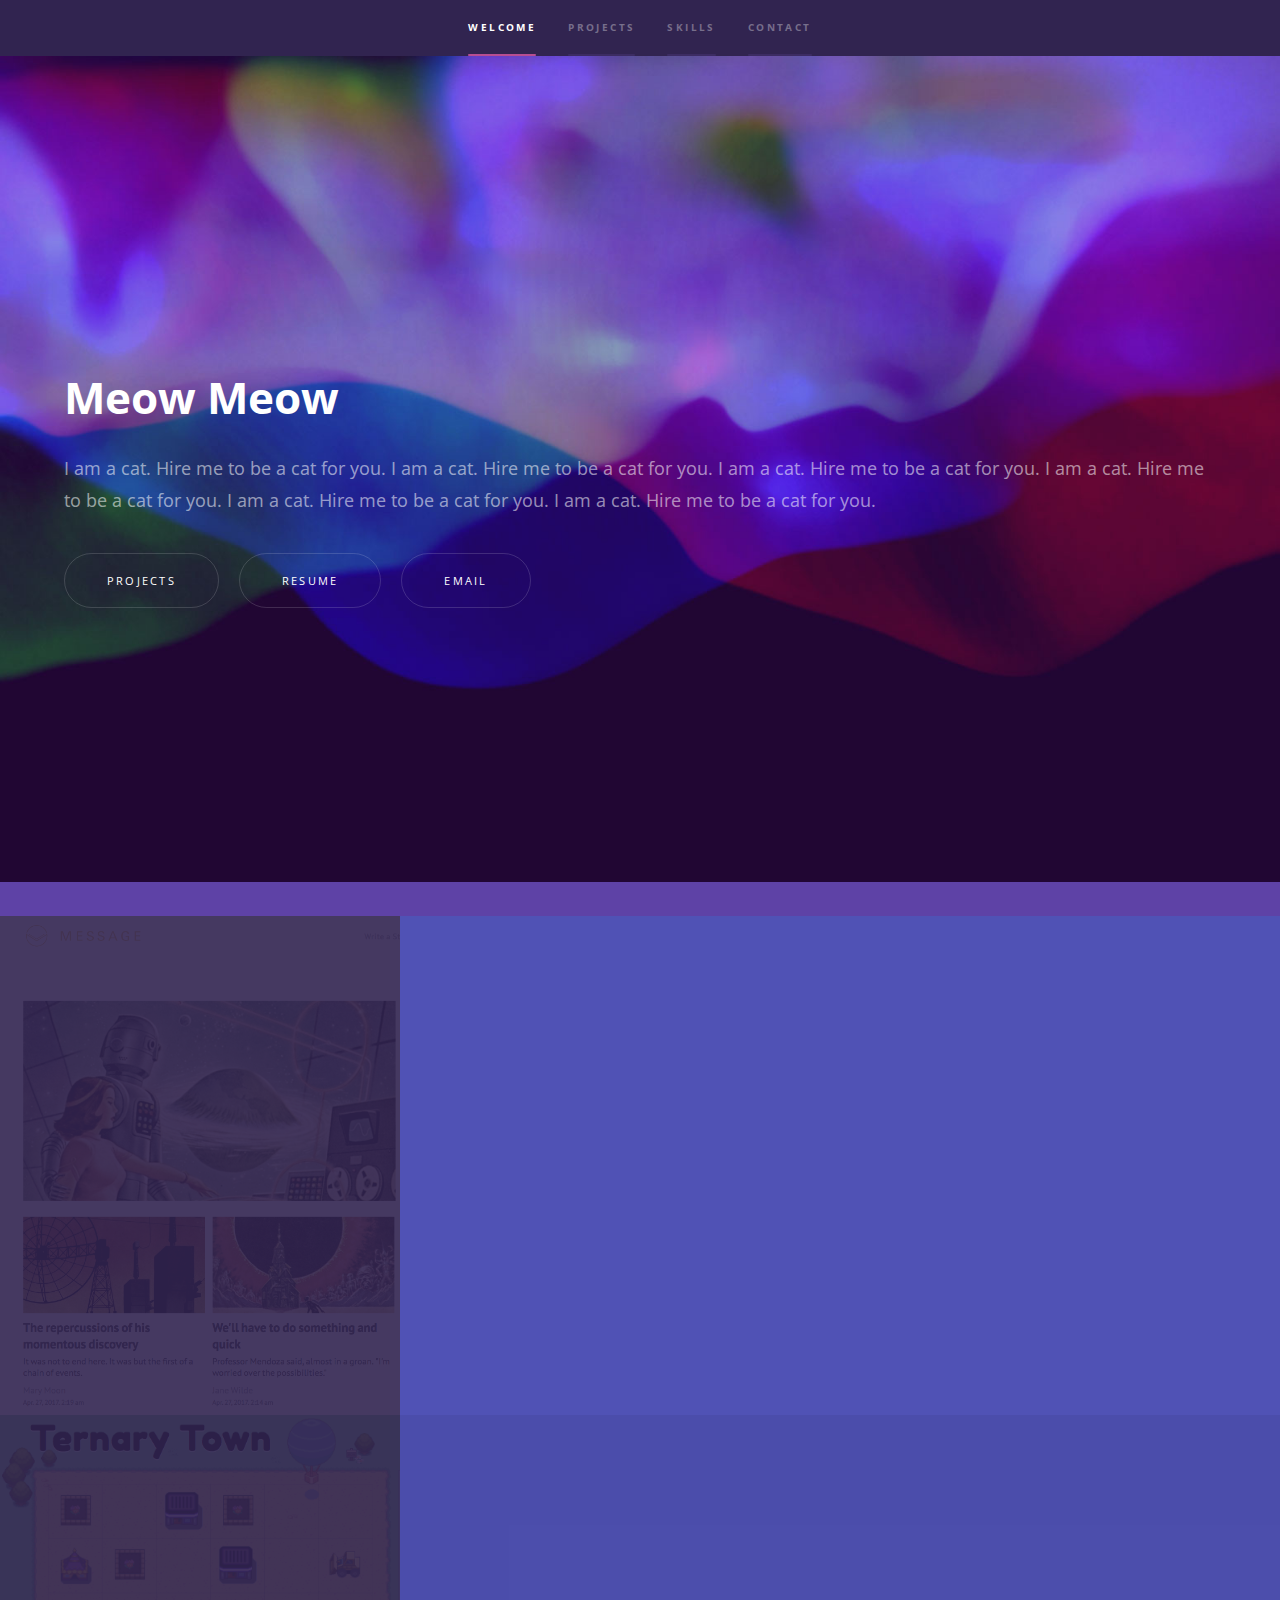
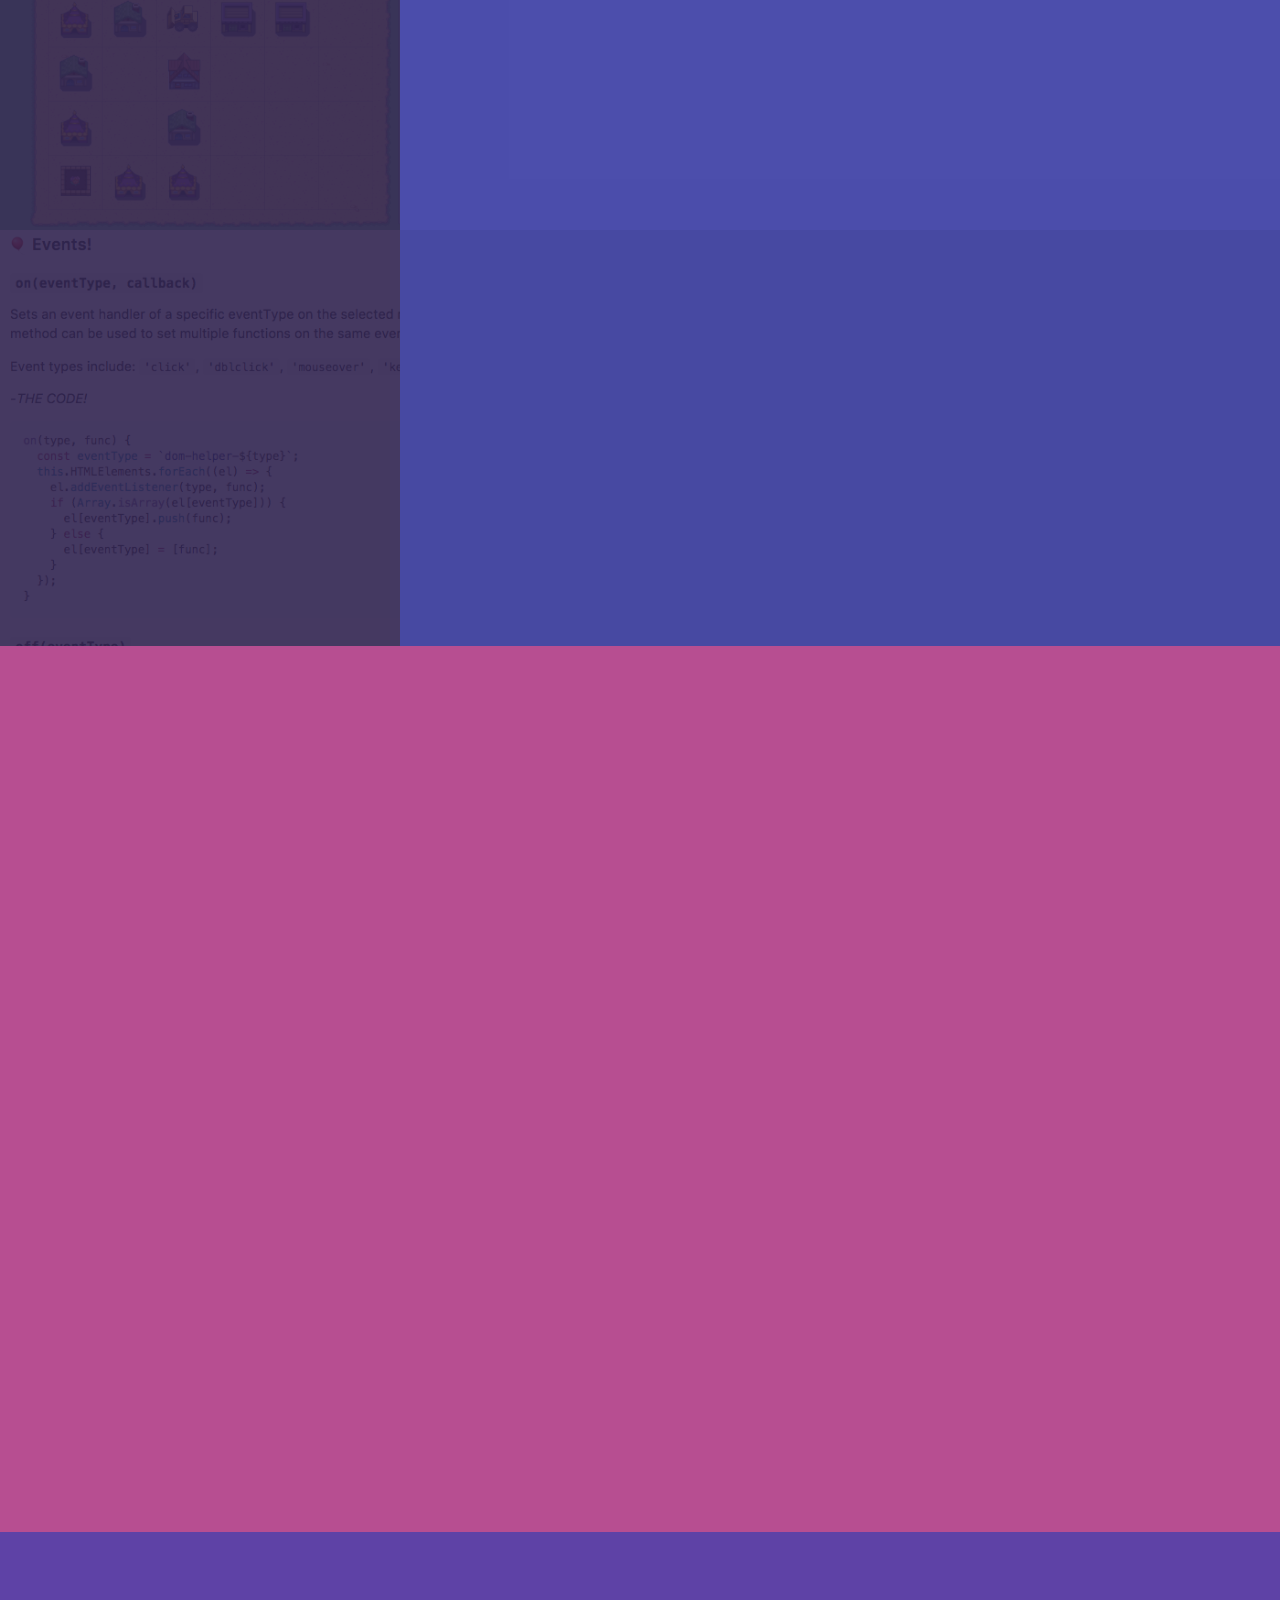
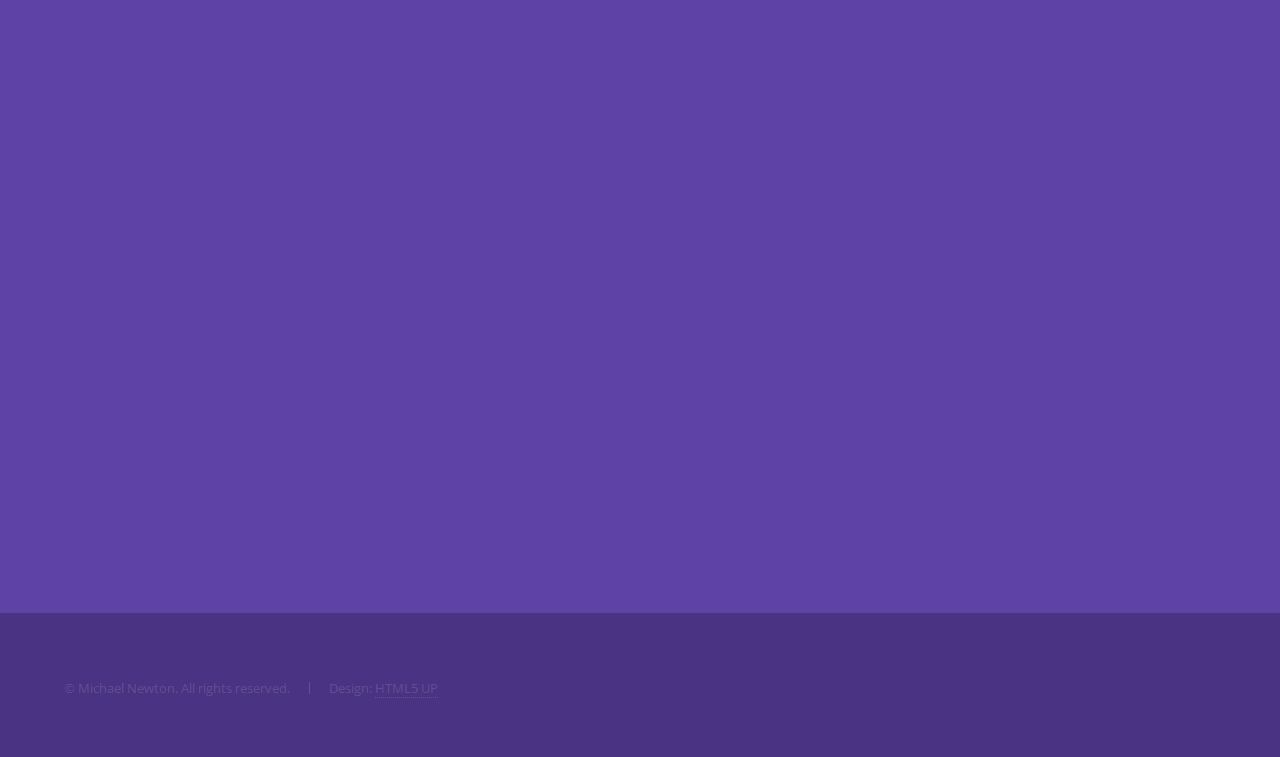
==== index.html @ 575dd16c "Make many changes" ====
<!DOCTYPE HTML>
<!--
	Hyperspace by HTML5 UP
	html5up.net | @ajlkn
	Free for personal and commercial use under the CCA 3.0 license (html5up.net/license)
-->
<html>
	<head>
		<title>Meow Meow</title>
		<meta charset="utf-8" />
		<meta name="viewport" content="width=device-width, initial-scale=1" />
		<!--[if lte IE 8]><script src="assets/js/ie/html5shiv.js"></script><![endif]-->
		<link rel="icon" href="favicon.ico" type="image/x-icon">
		<link rel="stylesheet" type="text/css" href="assets/css/devicons.css" />
		<link href="https://fonts.googleapis.com/css?family=Open+Sans" rel="stylesheet">
		<link rel="stylesheet" href="assets/css/main.css" />
		<!--[if lte IE 9]><link rel="stylesheet" href="assets/css/ie9.css" /><![endif]-->
		<!--[if lte IE 8]><link rel="stylesheet" href="assets/css/ie8.css" /><![endif]-->

		<script>
		  (function(i,s,o,g,r,a,m){i['GoogleAnalyticsObject']=r;i[r]=i[r]||function(){
		  (i[r].q=i[r].q||[]).push(arguments)},i[r].l=1*new Date();a=s.createElement(o),
		  m=s.getElementsByTagName(o)[0];a.async=1;a.src=g;m.parentNode.insertBefore(a,m)
		  })(window,document,'script','https://www.google-analytics.com/analytics.js','ga');

		  ga('create', 'UA-93699540-1', 'auto');
		  ga('send', 'pageview');
	</script>
	</head>
	<body>

		<!-- Sidebar -->
			<section id="sidebar">
				<div class="inner">
					<nav>
						<ul>
							<li><a href="#intro">Welcome</a></li>
							<li><a href="#one">Projects</a></li>
							<li><a href="#two">Skills</a></li>
							<li><a href="#three">Contact</a></li>
						</ul>
					</nav>
				</div>
			</section>

		<!-- Wrapper -->
			<div id="wrapper">

				<!-- Intro -->
					<section id="intro" class="wrapper style1 fullscreen fade-up">
						<div class="inner">
							<h1>Meow Meow</h1>

							<p>I am a cat. Hire me to be a cat for you. I am a cat. Hire me to be a cat for you. I am a cat. Hire me to be a cat for you. I am a cat. Hire me to be a cat for you. I am a cat. Hire me to be a cat for you. I am a cat. Hire me to be a cat for you.</p>

							<ul class="actions">
								<li><a href="#one" class="button scrolly">Projects</a></li>
								<li><a href="assets/docs/ChristopherPineda-Resume.pdf" class="button scrolly" target="_blank">Resume</a></li>
								<li><a href="mailto:pineda.christopher@gmail.com" class="button scrolly">Email</a></li>
							</ul>
						</div>
					</section>

				<!-- One -->
					<section id="one" class="wrapper style2 spotlights">
						<section>
							<a href="http://www.adagio-app.com/" class="image" target="_blank"><img src="images/message-cap.png" alt="Message" data-position="left top" /></a>
							<div class="content">
								<div class="inner">
									<h2>Message</h2>
									<p>Full-stack blogging app inspired by Medium, built with Ruby on Rails, JavaScript, React.js/Redux, HTML5, and CSS3</p>
									<ul>
										<li>Leveraged complex SQL queries via Ruby on Rails/ActiveRecord and jBuilder to quickly load user information from the database, improving overall app performance. </li>
										<li>Integrated the QuillJS API to facilitate seamless inline HTML editing.</li>
										<li>Utilized modular React/JavaScript components and CSS transitions to create a streamlined, stylish UI.</li>
									</ul>
									<ul class="actions">
										<li><a href="https://github.com/therealpineda/adagio" class="button" target="_blank">GitHub</a></li>
										<li><a href="http://www.adagio-app.com/" class="button" target="_blank">Live Demo</a></li>
									</ul>
								</div>
							</div>
						</section>
						<section>
							<a href="http://www.therealpineda.com/ternary_town/" class="image" target="_blank"><img src="images/ternary-town.png" alt="" data-position="left top" /></a>
							<div class="content">
								<div class="inner">
									<h2>Hum</h2>
									<p>Visual music mixer, built with JavaScript, HTML5/Canvas, and CSS3</p>
									<ul>
										<li>Implemented JavaScript image analysis to dynamically interpret color data.</li>
										<li>Devised custom JavaScript algorithms to manage audio manipulation.</li>
										<li>Worked with the HowlerJS API and HTML5 File API to create intuitive UX.</li>
									</ul>
									<ul class="actions">
										<li><a href="https://github.com/therealpineda/ternary_town" class="button" target="_blank">GitHub</a></li>
										<li><a href="http://www.therealpineda.com/ternary_town/" class="button" target="_blank">Live Demo</a></li>
									</ul>
								</div>
							</div>
						</section>
						<section>
							<a href="https://github.com/therealpineda/dom_helper" class="image" target="_blank"><img src="images/dom-helper.png" alt="" data-position="left top" /></a>
							<div class="content">
								<div class="inner">
									<h2>Chess</h2>
									<p>Terminal chess game, built in Ruby.</p>
									<ul>
										<li>Implemented object-oriented programming patterns to create a fully-functional chess game.</li>
										<li>Developed algorithms to calculate possible moves and game state.</li>
									</ul>
									<ul class="actions">
										<li><a href="https://github.com/therealpineda/dom_helper" class="button" target="_blank">GitHub</a></li>
										<!-- <li><a href="" class="button" target="_blank">Live Demo</a></li> -->
									</ul>
								</div>
							</div>
						</section>
					</section>

				<!-- Two -->
					<section id="two" class="wrapper style3 fade-up">
						<div class="inner">
							<h2>Skills</h2>
							<div class="features">
								<section>
									<span class="icon major devicons devicons-javascript_badge"></span>
									<h3>JavaScript</h3>
								</section>
								<section>
									<span class="icon major devicons devicons-jquery"></span>
									<h3>jQuery</h3>
								</section>
								<section>
									<span class="icon major devicons devicons-react"></span>
									<h3>React.js</h3>
								</section>
								<section>
									<span class="icon major devicons devicons-code"></span>
									<h3>Redux</h3>
								</section>
								<section>
									<span class="icon major devicons devicons-ruby"></span>
									<h3>Ruby</h3>
								</section>
								<section>
									<span class="icon major devicons devicons-ruby_on_rails"></span>
									<h3>Rails</h3>
								</section>
								<section>
									<span class="icon major devicons devicons-html5"></span>
									<h3>HTML</h3>
								</section>
								<section>
									<span class="icon major devicons devicons-css3"></span>
									<h3>CSS</h3>
								</section>
								<section>
									<span class="icon major devicons devicons-code_badge"></span>
									<h3>RSpec</h3>
								</section>
								<section>
									<span class="icon major devicons devicons-database"></span>
									<h3>SQL</h3>
								</section>
								<section>
									<span class="icon major devicons devicons-git"></span>
									<h3>Git</h3>
								</section>
								<section>
									<span class="icon major devicons devicons-heroku"></span>
									<h3>Heroku</h3>
								</section>
								<section>
									<span class="icon major devicons devicons-photoshop"></span>
									<h3>Photoshop</h3>
								</section>
								<section>
									<span class="icon major devicons devicons-illustrator"></span>
									<h3>Illustrator</h3>
								</section>
							</div>
						</div>
					</section>

				<!-- Three -->
					<section id="three" class="wrapper style1 fade-up">
						<div class="inner">
							<h2>Contact</h2>
							<img src="images/Aa-MN-smaller.png" alt="Message" data-position="left top" style="width:100px;border-radius:50%;margin-left:10px"/>
							<p>I'm a cat. Meow.</p>
							<ul class="contact">
								<li>
									<h3>Location</h3>
									<span>Brooklyn, NY</span>
								</li>
								<li>
									<h3>Email</h3>
									<a href="mailto:mn@one-timepad.com">mn@one-timepad.com</a>
								</li>
								<li>
									<h3>Phone</h3>
									<span>(614) 561-2923</span>
								</li>
								<li>
									<h3>Social</h3>
									<ul class="icons">
										<li><a href="https://www.linkedin.com/in/therealpineda/" class="fa fa-linkedin social-icon" target="_blank"><span class="label">LinkedIn</span></a></li>
										<li><a href="https://angel.co/christopher-pineda-1" class="fa fa-angellist social-icon" target="_blank"><span class="label">AngelList</span></a></li>
										<li><a href="https://github.com/therealpineda" class="fa fa-github social-icon" target="_blank"><span class="label">GitHub</span></a></li>
										<!-- <li><a href="https://twitter.com/therealpineda" class="fa fa-twitter social-icon" target="_blank"><span class="label">Twitter</span></a></li> -->
									</ul>
								</li>
							</ul>
						</div>
					</section>

			</div>

		<!-- Footer -->
			<footer id="footer" class="wrapper style1-alt">
				<div class="inner">
					<ul class="menu">
						<li>&copy; Michael Newton. All rights reserved.</li><li>Design: <a href="http://html5up.net" target="_blank">HTML5 UP</a></li>
					</ul>
				</div>
			</footer>

		<!-- Scripts -->
			<script src="assets/js/jquery.min.js"></script>
			<script src="assets/js/jquery.scrollex.min.js"></script>
			<script src="assets/js/jquery.scrolly.min.js"></script>
			<script src="assets/js/skel.min.js"></script>
			<script src="assets/js/util.js"></script>
			<!--[if lte IE 8]><script src="assets/js/ie/respond.min.js"></script><![endif]-->
			<script src="assets/js/main.js"></script>

	</body>
</html>
---- assets/css/devicons.css ----
﻿/*!
 *  Devicons 1.8.0 made by Theodore Vorillas / http://vorillaz.com
 */
@font-face {
  font-family: 'devicons';
  src: url("../fonts/devicons.eot?xqxft6");
  src: url("../fonts/devicons.eot?#iefixxqxft6") format("embedded-opentype"), url("../fonts/devicons.woff?xqxft6") format("woff"), url("../fonts/devicons.ttf?xqxft6") format("truetype"), url("../fonts/devicons.svg?xqxft6#devicons") format("svg");
  font-weight: normal;
  font-style: normal;
}

.devicons {
  font-family: 'devicons';
  speak: none;
  font-style: normal;
  font-weight: normal;
  font-variant: normal;
  text-transform: none;
  line-height: 1;
  /* Better Font Rendering =========== */
  -webkit-font-smoothing: antialiased;
  -moz-osx-font-smoothing: grayscale;
}

.devicons-git:before {
  content: "\e602";
}

.devicons-git_compare:before {
  content: "\e628";
}

.devicons-git_branch:before {
  content: "\e625";
}

.devicons-git_commit:before {
  content: "\e629";
}

.devicons-git_pull_request:before {
  content: "\e626";
}

.devicons-git_merge:before {
  content: "\e627";
}

.devicons-bitbucket:before {
  content: "\e603";
}

.devicons-github_alt:before {
  content: "\e608";
}

.devicons-github_badge:before {
  content: "\e609";
}

.devicons-github:before {
  content: "\e60a";
}

.devicons-github_full:before {
  content: "\e617";
}

.devicons-java:before {
  content: "\e638";
}

.devicons-ruby:before {
  content: "\e639";
}

.devicons-scala:before {
  content: "\e637";
}

.devicons-python:before {
  content: "\e63c";
}

.devicons-go:before {
  content: "\e624";
}

.devicons-ruby_on_rails:before {
  content: "\e63b";
}

.devicons-django:before {
  content: "\e61d";
}

.devicons-markdown:before {
  content: "\e63e";
}

.devicons-php:before {
  content: "\e63d";
}

.devicons-mysql:before {
  content: "\e604";
}

.devicons-streamline:before {
  content: "\e605";
}

.devicons-database:before {
  content: "\e606";
}

.devicons-laravel:before {
  content: "\e63f";
}

.devicons-javascript:before {
  content: "\e64e";
}

.devicons-angular:before {
  content: "\e653";
}

.devicons-backbone:before {
  content: "\e652";
}

.devicons-coffeescript:before {
  content: "\e651";
}

.devicons-jquery:before {
  content: "\e650";
}

.devicons-modernizr:before {
  content: "\e620";
}

.devicons-jquery_ui:before {
  content: "\e654";
}

.devicons-ember:before {
  content: "\e61b";
}

.devicons-dojo:before {
  content: "\e61c";
}

.devicons-nodejs:before {
  content: "\e619";
}

.devicons-nodejs_small:before {
  content: "\e618";
}

.devicons-javascript_shield:before {
  content: "\e64f";
}

.devicons-bootstrap:before {
  content: "\e647";
}

.devicons-sass:before {
  content: "\e64b";
}

.devicons-css3_full:before {
  content: "\e64a";
}

.devicons-css3:before {
  content: "\e649";
}

.devicons-html5:before {
  content: "\e636";
}

.devicons-html5_multimedia:before {
  content: "\e632";
}

.devicons-html5_device_access:before {
  content: "\e633";
}

.devicons-html5_3d_effects:before {
  content: "\e635";
}

.devicons-html5_connectivity:before {
  content: "\e634";
}

.devicons-ghost_small:before {
  content: "\e614";
}

.devicons-ghost:before {
  content: "\e61f";
}

.devicons-magento:before {
  content: "\e640";
}

.devicons-joomla:before {
  content: "\e641";
}

.devicons-jekyll_small:before {
  content: "\e60d";
}

.devicons-drupal:before {
  content: "\e642";
}

.devicons-wordpress:before {
  content: "\e60b";
}

.devicons-grunt:before {
  content: "\e64c";
}

.devicons-bower:before {
  content: "\e64d";
}

.devicons-npm:before {
  content: "\e61e";
}

.devicons-yahoo_small:before {
  content: "\e62b";
}

.devicons-yahoo:before {
  content: "\e615";
}

.devicons-bing_small:before {
  content: "\e600";
}

.devicons-windows:before {
  content: "\e60f";
}

.devicons-linux:before {
  content: "\e612";
}

.devicons-ubuntu:before {
  content: "\e63a";
}

.devicons-android:before {
  content: "\e60e";
}

.devicons-apple:before {
  content: "\e611";
}

.devicons-appstore:before {
  content: "\e613";
}

.devicons-phonegap:before {
  content: "\e630";
}

.devicons-blackberry:before {
  content: "\e623";
}

.devicons-stackoverflow:before {
  content: "\e610";
}

.devicons-techcrunch:before {
  content: "\e62c";
}

.devicons-codrops:before {
  content: "\e62f";
}

.devicons-css_tricks:before {
  content: "\e601";
}

.devicons-smashing_magazine:before {
  content: "\e62d";
}

.devicons-netmagazine:before {
  content: "\e62e";
}

.devicons-codepen:before {
  content: "\e616";
}

.devicons-cssdeck:before {
  content: "\e62a";
}

.devicons-hackernews:before {
  content: "\e61a";
}

.devicons-dropbox:before {
  content: "\e607";
}

.devicons-google_drive:before {
  content: "\e631";
}

.devicons-visualstudio:before {
  content: "\e60c";
}

.devicons-unity_small:before {
  content: "\e621";
}

.devicons-raspberry_pi:before {
  content: "\e622";
}

.devicons-chrome:before {
  content: "\e643";
}

.devicons-ie:before {
  content: "\e644";
}

.devicons-firefox:before {
  content: "\e645";
}

.devicons-opera:before {
  content: "\e646";
}

.devicons-safari:before {
  content: "\e648";
}

.devicons-swift:before {
  content: "\e655";
}

.devicons-symfony:before {
  content: "\e656";
}

.devicons-symfony_badge:before {
  content: "\e657";
}

.devicons-less:before {
  content: "\e658";
}

.devicons-stylus:before {
  content: "\e659";
}

.devicons-trello:before {
  content: "\e65a";
}

.devicons-atlassian:before {
  content: "\e65b";
}

.devicons-jira:before {
  content: "\e65c";
}

.devicons-envato:before {
  content: "\e65d";
}

.devicons-snap_svg:before {
  content: "\e65e";
}

.devicons-raphael:before {
  content: "\e65f";
}

.devicons-google_analytics:before {
  content: "\e660";
}

.devicons-compass:before {
  content: "\e661";
}

.devicons-onedrive:before {
  content: "\e662";
}

.devicons-gulp:before {
  content: "\e663";
}

.devicons-atom:before {
  content: "\e664";
}

.devicons-cisco:before {
  content: "\e665";
}

.devicons-nancy:before {
  content: "\e666";
}

.devicons-clojure:before {
  content: "\e668";
}

.devicons-clojure_alt:before {
  content: "\e66a";
}

.devicons-perl:before {
  content: "\e669";
}

.devicons-celluloid:before {
  content: "\e66b";
}

.devicons-w3c:before {
  content: "\e66c";
}

.devicons-redis:before {
  content: "\e66d";
}

.devicons-postgresql:before {
  content: "\e66e";
}

.devicons-webplatform:before {
  content: "\e66f";
}

.devicons-jenkins:before {
  content: "\e667";
}

.devicons-requirejs:before {
  content: "\e670";
}

.devicons-opensource:before {
  content: "\e671";
}

.devicons-typo3:before {
  content: "\e672";
}

.devicons-uikit:before {
  content: "\e673";
}

.devicons-doctrine:before {
  content: "\e674";
}

.devicons-groovy:before {
  content: "\e675";
}

.devicons-nginx:before {
  content: "\e676";
}

.devicons-haskell:before {
  content: "\e677";
}

.devicons-zend:before {
  content: "\e678";
}

.devicons-gnu:before {
  content: "\e679";
}

.devicons-yeoman:before {
  content: "\e67a";
}

.devicons-heroku:before {
  content: "\e67b";
}

.devicons-debian:before {
  content: "\e67d";
}

.devicons-travis:before {
  content: "\e67e";
}

.devicons-dotnet:before {
  content: "\e67f";
}

.devicons-codeigniter:before {
  content: "\e680";
}

.devicons-javascript_badge:before {
  content: "\e681";
}

.devicons-yii:before {
  content: "\e682";
}

.devicons-msql_server:before {
  content: "\e67c";
}

.devicons-composer:before {
  content: "\e683";
}

.devicons-krakenjs_badge:before {
  content: "\e684";
}

.devicons-krakenjs:before {
  content: "\e685";
}

.devicons-mozilla:before {
  content: "\e686";
}

.devicons-firebase:before {
  content: "\e687";
}

.devicons-sizzlejs:before {
  content: "\e688";
}

.devicons-creativecommons:before {
  content: "\e689";
}

.devicons-creativecommons_badge:before {
  content: "\e68a";
}

.devicons-mitlicence:before {
  content: "\e68b";
}

.devicons-senchatouch:before {
  content: "\e68c";
}

.devicons-bugsense:before {
  content: "\e68d";
}

.devicons-extjs:before {
  content: "\e68e";
}

.devicons-mootools_badge:before {
  content: "\e68f";
}

.devicons-mootools:before {
  content: "\e690";
}

.devicons-ruby_rough:before {
  content: "\e691";
}

.devicons-komodo:before {
  content: "\e692";
}

.devicons-coda:before {
  content: "\e693";
}

.devicons-bintray:before {
  content: "\e694";
}

.devicons-terminal:before {
  content: "\e695";
}

.devicons-code:before {
  content: "\e696";
}

.devicons-responsive:before {
  content: "\e697";
}

.devicons-dart:before {
  content: "\e698";
}

.devicons-aptana:before {
  content: "\e699";
}

.devicons-mailchimp:before {
  content: "\e69a";
}

.devicons-netbeans:before {
  content: "\e69b";
}

.devicons-dreamweaver:before {
  content: "\e69c";
}

.devicons-brackets:before {
  content: "\e69d";
}

.devicons-eclipse:before {
  content: "\e69e";
}

.devicons-cloud9:before {
  content: "\e69f";
}

.devicons-scrum:before {
  content: "\e6a0";
}

.devicons-prolog:before {
  content: "\e6a1";
}

.devicons-terminal_badge:before {
  content: "\e6a2";
}

.devicons-code_badge:before {
  content: "\e6a3";
}

.devicons-mongodb:before {
  content: "\e6a4";
}

.devicons-meteor:before {
  content: "\e6a5";
}

.devicons-meteorfull:before {
  content: "\e6a6";
}

.devicons-fsharp:before {
  content: "\e6a7";
}

.devicons-rust:before {
  content: "\e6a8";
}

.devicons-ionic:before {
  content: "\e6a9";
}

.devicons-sublime:before {
  content: "\e6aa";
}

.devicons-appcelerator:before {
  content: "\e6ab";
}

.devicons-asterisk:before {
  content: "\e6ac";
}

.devicons-aws:before {
  content: "\e6ad";
}

.devicons-digital-ocean:before {
  content: "\e6ae";
}

.devicons-dlang:before {
  content: "\e6af";
}

.devicons-docker:before {
  content: "\e6b0";
}

.devicons-erlang:before {
  content: "\e6b1";
}

.devicons-google-cloud-platform:before {
  content: "\e6b2";
}

.devicons-grails:before {
  content: "\e6b3";
}

.devicons-illustrator:before {
  content: "\e6b4";
}

.devicons-intellij:before {
  content: "\e6b5";
}

.devicons-materializecss:before {
  content: "\e6b6";
}

.devicons-openshift:before {
  content: "\e6b7";
}

.devicons-photoshop:before {
  content: "\e6b8";
}

.devicons-rackspace:before {
  content: "\e6b9";
}

.devicons-react:before {
  content: "\e6ba";
}

.devicons-redhat:before {
  content: "\e6bb";
}

.devicons-scriptcs:before {
  content: "\e6bc";
}

.devicons-sqllite:before {
  content: "\e6c4";
}

.devicons-vim:before {
  content: "\e6c5";
}
---- assets/css/main.css ----
@import url(font-awesome.min.css);

/*
	Hyperspace by HTML5 UP
	html5up.net | @ajlkn
	Free for personal and commercial use under the CCA 3.0 license (html5up.net/license)
*/

/* Reset */

	html, body, div, span, applet, object, iframe, h1, h2, h3, h4, h5, h6, p, blockquote, pre, a, abbr, acronym, address, big, cite, code, del, dfn, em, img, ins, kbd, q, s, samp, small, strike, strong, sub, sup, tt, var, b, u, i, center, dl, dt, dd, ol, ul, li, fieldset, form, label, legend, table, caption, tbody, tfoot, thead, tr, th, td, article, aside, canvas, details, embed, figure, figcaption, footer, header, hgroup, menu, nav, output, ruby, section, summary, time, mark, audio, video {
		margin: 0;
		padding: 0;
		border: 0;
		font-size: 100%;
		font: inherit;
		vertical-align: baseline;
	}

	article, aside, details, figcaption, figure, footer, header, hgroup, menu, nav, section {
		display: block;
	}

	body {
		line-height: 1;
	}

	ol, ul {
		list-style: none;
	}

	blockquote, q {
		quotes: none;
	}

	blockquote:before, blockquote:after, q:before, q:after {
		content: '';
		content: none;
	}

	table {
		border-collapse: collapse;
		border-spacing: 0;
	}

	body {
		-webkit-text-size-adjust: none;
	}

/* Box Model */

	*, *:before, *:after {
		-moz-box-sizing: border-box;
		-webkit-box-sizing: border-box;
		box-sizing: border-box;
	}

/* Grid */

	.row {
		border-bottom: solid 1px transparent;
		-moz-box-sizing: border-box;
		-webkit-box-sizing: border-box;
		box-sizing: border-box;
	}

	.row > * {
		float: left;
		-moz-box-sizing: border-box;
		-webkit-box-sizing: border-box;
		box-sizing: border-box;
	}

	.row:after, .row:before {
		content: '';
		display: block;
		clear: both;
		height: 0;
	}

	.row.uniform > * > :first-child {
		margin-top: 0;
	}

	.row.uniform > * > :last-child {
		margin-bottom: 0;
	}

	.row.\30 \25 > * {
		padding: 0 0 0 0em;
	}

	.row.\30 \25 {
		margin: 0 0 -1px 0em;
	}

	.row.uniform.\30 \25 > * {
		padding: 0em 0 0 0em;
	}

	.row.uniform.\30 \25 {
		margin: 0em 0 -1px 0em;
	}

	.row > * {
		padding: 0 0 0 1.5em;
	}

	.row {
		margin: 0 0 -1px -1.5em;
	}

	.row.uniform > * {
		padding: 1.5em 0 0 1.5em;
	}

	.row.uniform {
		margin: -1.5em 0 -1px -1.5em;
	}

	.row.\32 00\25 > * {
		padding: 0 0 0 3em;
	}

	.row.\32 00\25 {
		margin: 0 0 -1px -3em;
	}

	.row.uniform.\32 00\25 > * {
		padding: 3em 0 0 3em;
	}

	.row.uniform.\32 00\25 {
		margin: -3em 0 -1px -3em;
	}

	.row.\31 50\25 > * {
		padding: 0 0 0 2.25em;
	}

	.row.\31 50\25 {
		margin: 0 0 -1px -2.25em;
	}

	.row.uniform.\31 50\25 > * {
		padding: 2.25em 0 0 2.25em;
	}

	.row.uniform.\31 50\25 {
		margin: -2.25em 0 -1px -2.25em;
	}

	.row.\35 0\25 > * {
		padding: 0 0 0 0.75em;
	}

	.row.\35 0\25 {
		margin: 0 0 -1px -0.75em;
	}

	.row.uniform.\35 0\25 > * {
		padding: 0.75em 0 0 0.75em;
	}

	.row.uniform.\35 0\25 {
		margin: -0.75em 0 -1px -0.75em;
	}

	.row.\32 5\25 > * {
		padding: 0 0 0 0.375em;
	}

	.row.\32 5\25 {
		margin: 0 0 -1px -0.375em;
	}

	.row.uniform.\32 5\25 > * {
		padding: 0.375em 0 0 0.375em;
	}

	.row.uniform.\32 5\25 {
		margin: -0.375em 0 -1px -0.375em;
	}

	.\31 2u, .\31 2u\24 {
		width: 100%;
		clear: none;
		margin-left: 0;
	}

	.\31 1u, .\31 1u\24 {
		width: 91.6666666667%;
		clear: none;
		margin-left: 0;
	}

	.\31 0u, .\31 0u\24 {
		width: 83.3333333333%;
		clear: none;
		margin-left: 0;
	}

	.\39 u, .\39 u\24 {
		width: 75%;
		clear: none;
		margin-left: 0;
	}

	.\38 u, .\38 u\24 {
		width: 66.6666666667%;
		clear: none;
		margin-left: 0;
	}

	.\37 u, .\37 u\24 {
		width: 58.3333333333%;
		clear: none;
		margin-left: 0;
	}

	.\36 u, .\36 u\24 {
		width: 50%;
		clear: none;
		margin-left: 0;
	}

	.\35 u, .\35 u\24 {
		width: 41.6666666667%;
		clear: none;
		margin-left: 0;
	}

	.\34 u, .\34 u\24 {
		width: 33.3333333333%;
		clear: none;
		margin-left: 0;
	}

	.\33 u, .\33 u\24 {
		width: 25%;
		clear: none;
		margin-left: 0;
	}

	.\32 u, .\32 u\24 {
		width: 16.6666666667%;
		clear: none;
		margin-left: 0;
	}

	.\31 u, .\31 u\24 {
		width: 8.3333333333%;
		clear: none;
		margin-left: 0;
	}

	.\31 2u\24 + *,
	.\31 1u\24 + *,
	.\31 0u\24 + *,
	.\39 u\24 + *,
	.\38 u\24 + *,
	.\37 u\24 + *,
	.\36 u\24 + *,
	.\35 u\24 + *,
	.\34 u\24 + *,
	.\33 u\24 + *,
	.\32 u\24 + *,
	.\31 u\24 + * {
		clear: left;
	}

	.\-11u {
		margin-left: 91.66667%;
	}

	.\-10u {
		margin-left: 83.33333%;
	}

	.\-9u {
		margin-left: 75%;
	}

	.\-8u {
		margin-left: 66.66667%;
	}

	.\-7u {
		margin-left: 58.33333%;
	}

	.\-6u {
		margin-left: 50%;
	}

	.\-5u {
		margin-left: 41.66667%;
	}

	.\-4u {
		margin-left: 33.33333%;
	}

	.\-3u {
		margin-left: 25%;
	}

	.\-2u {
		margin-left: 16.66667%;
	}

	.\-1u {
		margin-left: 8.33333%;
	}

	@media screen and (max-width: 1680px) {

		.row > * {
			padding: 0 0 0 1.5em;
		}

		.row {
			margin: 0 0 -1px -1.5em;
		}

		.row.uniform > * {
			padding: 1.5em 0 0 1.5em;
		}

		.row.uniform {
			margin: -1.5em 0 -1px -1.5em;
		}

		.row.\32 00\25 > * {
			padding: 0 0 0 3em;
		}

		.row.\32 00\25 {
			margin: 0 0 -1px -3em;
		}

		.row.uniform.\32 00\25 > * {
			padding: 3em 0 0 3em;
		}

		.row.uniform.\32 00\25 {
			margin: -3em 0 -1px -3em;
		}

		.row.\31 50\25 > * {
			padding: 0 0 0 2.25em;
		}

		.row.\31 50\25 {
			margin: 0 0 -1px -2.25em;
		}

		.row.uniform.\31 50\25 > * {
			padding: 2.25em 0 0 2.25em;
		}

		.row.uniform.\31 50\25 {
			margin: -2.25em 0 -1px -2.25em;
		}

		.row.\35 0\25 > * {
			padding: 0 0 0 0.75em;
		}

		.row.\35 0\25 {
			margin: 0 0 -1px -0.75em;
		}

		.row.uniform.\35 0\25 > * {
			padding: 0.75em 0 0 0.75em;
		}

		.row.uniform.\35 0\25 {
			margin: -0.75em 0 -1px -0.75em;
		}

		.row.\32 5\25 > * {
			padding: 0 0 0 0.375em;
		}

		.row.\32 5\25 {
			margin: 0 0 -1px -0.375em;
		}

		.row.uniform.\32 5\25 > * {
			padding: 0.375em 0 0 0.375em;
		}

		.row.uniform.\32 5\25 {
			margin: -0.375em 0 -1px -0.375em;
		}

		.\31 2u\28xlarge\29, .\31 2u\24\28xlarge\29 {
			width: 100%;
			clear: none;
			margin-left: 0;
		}

		.\31 1u\28xlarge\29, .\31 1u\24\28xlarge\29 {
			width: 91.6666666667%;
			clear: none;
			margin-left: 0;
		}

		.\31 0u\28xlarge\29, .\31 0u\24\28xlarge\29 {
			width: 83.3333333333%;
			clear: none;
			margin-left: 0;
		}

		.\39 u\28xlarge\29, .\39 u\24\28xlarge\29 {
			width: 75%;
			clear: none;
			margin-left: 0;
		}

		.\38 u\28xlarge\29, .\38 u\24\28xlarge\29 {
			width: 66.6666666667%;
			clear: none;
			margin-left: 0;
		}

		.\37 u\28xlarge\29, .\37 u\24\28xlarge\29 {
			width: 58.3333333333%;
			clear: none;
			margin-left: 0;
		}

		.\36 u\28xlarge\29, .\36 u\24\28xlarge\29 {
			width: 50%;
			clear: none;
			margin-left: 0;
		}

		.\35 u\28xlarge\29, .\35 u\24\28xlarge\29 {
			width: 41.6666666667%;
			clear: none;
			margin-left: 0;
		}

		.\34 u\28xlarge\29, .\34 u\24\28xlarge\29 {
			width: 33.3333333333%;
			clear: none;
			margin-left: 0;
		}

		.\33 u\28xlarge\29, .\33 u\24\28xlarge\29 {
			width: 25%;
			clear: none;
			margin-left: 0;
		}

		.\32 u\28xlarge\29, .\32 u\24\28xlarge\29 {
			width: 16.6666666667%;
			clear: none;
			margin-left: 0;
		}

		.\31 u\28xlarge\29, .\31 u\24\28xlarge\29 {
			width: 8.3333333333%;
			clear: none;
			margin-left: 0;
		}

		.\31 2u\24\28xlarge\29 + *,
		.\31 1u\24\28xlarge\29 + *,
		.\31 0u\24\28xlarge\29 + *,
		.\39 u\24\28xlarge\29 + *,
		.\38 u\24\28xlarge\29 + *,
		.\37 u\24\28xlarge\29 + *,
		.\36 u\24\28xlarge\29 + *,
		.\35 u\24\28xlarge\29 + *,
		.\34 u\24\28xlarge\29 + *,
		.\33 u\24\28xlarge\29 + *,
		.\32 u\24\28xlarge\29 + *,
		.\31 u\24\28xlarge\29 + * {
			clear: left;
		}

		.\-11u\28xlarge\29 {
			margin-left: 91.66667%;
		}

		.\-10u\28xlarge\29 {
			margin-left: 83.33333%;
		}

		.\-9u\28xlarge\29 {
			margin-left: 75%;
		}

		.\-8u\28xlarge\29 {
			margin-left: 66.66667%;
		}

		.\-7u\28xlarge\29 {
			margin-left: 58.33333%;
		}

		.\-6u\28xlarge\29 {
			margin-left: 50%;
		}

		.\-5u\28xlarge\29 {
			margin-left: 41.66667%;
		}

		.\-4u\28xlarge\29 {
			margin-left: 33.33333%;
		}

		.\-3u\28xlarge\29 {
			margin-left: 25%;
		}

		.\-2u\28xlarge\29 {
			margin-left: 16.66667%;
		}

		.\-1u\28xlarge\29 {
			margin-left: 8.33333%;
		}

	}

	@media screen and (max-width: 1280px) {

		.row > * {
			padding: 0 0 0 1.5em;
		}

		.row {
			margin: 0 0 -1px -1.5em;
		}

		.row.uniform > * {
			padding: 1.5em 0 0 1.5em;
		}

		.row.uniform {
			margin: -1.5em 0 -1px -1.5em;
		}

		.row.\32 00\25 > * {
			padding: 0 0 0 3em;
		}

		.row.\32 00\25 {
			margin: 0 0 -1px -3em;
		}

		.row.uniform.\32 00\25 > * {
			padding: 3em 0 0 3em;
		}

		.row.uniform.\32 00\25 {
			margin: -3em 0 -1px -3em;
		}

		.row.\31 50\25 > * {
			padding: 0 0 0 2.25em;
		}

		.row.\31 50\25 {
			margin: 0 0 -1px -2.25em;
		}

		.row.uniform.\31 50\25 > * {
			padding: 2.25em 0 0 2.25em;
		}

		.row.uniform.\31 50\25 {
			margin: -2.25em 0 -1px -2.25em;
		}

		.row.\35 0\25 > * {
			padding: 0 0 0 0.75em;
		}

		.row.\35 0\25 {
			margin: 0 0 -1px -0.75em;
		}

		.row.uniform.\35 0\25 > * {
			padding: 0.75em 0 0 0.75em;
		}

		.row.uniform.\35 0\25 {
			margin: -0.75em 0 -1px -0.75em;
		}

		.row.\32 5\25 > * {
			padding: 0 0 0 0.375em;
		}

		.row.\32 5\25 {
			margin: 0 0 -1px -0.375em;
		}

		.row.uniform.\32 5\25 > * {
			padding: 0.375em 0 0 0.375em;
		}

		.row.uniform.\32 5\25 {
			margin: -0.375em 0 -1px -0.375em;
		}

		.\31 2u\28large\29, .\31 2u\24\28large\29 {
			width: 100%;
			clear: none;
			margin-left: 0;
		}

		.\31 1u\28large\29, .\31 1u\24\28large\29 {
			width: 91.6666666667%;
			clear: none;
			margin-left: 0;
		}

		.\31 0u\28large\29, .\31 0u\24\28large\29 {
			width: 83.3333333333%;
			clear: none;
			margin-left: 0;
		}

		.\39 u\28large\29, .\39 u\24\28large\29 {
			width: 75%;
			clear: none;
			margin-left: 0;
		}

		.\38 u\28large\29, .\38 u\24\28large\29 {
			width: 66.6666666667%;
			clear: none;
			margin-left: 0;
		}

		.\37 u\28large\29, .\37 u\24\28large\29 {
			width: 58.3333333333%;
			clear: none;
			margin-left: 0;
		}

		.\36 u\28large\29, .\36 u\24\28large\29 {
			width: 50%;
			clear: none;
			margin-left: 0;
		}

		.\35 u\28large\29, .\35 u\24\28large\29 {
			width: 41.6666666667%;
			clear: none;
			margin-left: 0;
		}

		.\34 u\28large\29, .\34 u\24\28large\29 {
			width: 33.3333333333%;
			clear: none;
			margin-left: 0;
		}

		.\33 u\28large\29, .\33 u\24\28large\29 {
			width: 25%;
			clear: none;
			margin-left: 0;
		}

		.\32 u\28large\29, .\32 u\24\28large\29 {
			width: 16.6666666667%;
			clear: none;
			margin-left: 0;
		}

		.\31 u\28large\29, .\31 u\24\28large\29 {
			width: 8.3333333333%;
			clear: none;
			margin-left: 0;
		}

		.\31 2u\24\28large\29 + *,
		.\31 1u\24\28large\29 + *,
		.\31 0u\24\28large\29 + *,
		.\39 u\24\28large\29 + *,
		.\38 u\24\28large\29 + *,
		.\37 u\24\28large\29 + *,
		.\36 u\24\28large\29 + *,
		.\35 u\24\28large\29 + *,
		.\34 u\24\28large\29 + *,
		.\33 u\24\28large\29 + *,
		.\32 u\24\28large\29 + *,
		.\31 u\24\28large\29 + * {
			clear: left;
		}

		.\-11u\28large\29 {
			margin-left: 91.66667%;
		}

		.\-10u\28large\29 {
			margin-left: 83.33333%;
		}

		.\-9u\28large\29 {
			margin-left: 75%;
		}

		.\-8u\28large\29 {
			margin-left: 66.66667%;
		}

		.\-7u\28large\29 {
			margin-left: 58.33333%;
		}

		.\-6u\28large\29 {
			margin-left: 50%;
		}

		.\-5u\28large\29 {
			margin-left: 41.66667%;
		}

		.\-4u\28large\29 {
			margin-left: 33.33333%;
		}

		.\-3u\28large\29 {
			margin-left: 25%;
		}

		.\-2u\28large\29 {
			margin-left: 16.66667%;
		}

		.\-1u\28large\29 {
			margin-left: 8.33333%;
		}

	}

	@media screen and (max-width: 980px) {

		.row > * {
			padding: 0 0 0 1.5em;
		}

		.row {
			margin: 0 0 -1px -1.5em;
		}

		.row.uniform > * {
			padding: 1.5em 0 0 1.5em;
		}

		.row.uniform {
			margin: -1.5em 0 -1px -1.5em;
		}

		.row.\32 00\25 > * {
			padding: 0 0 0 3em;
		}

		.row.\32 00\25 {
			margin: 0 0 -1px -3em;
		}

		.row.uniform.\32 00\25 > * {
			padding: 3em 0 0 3em;
		}

		.row.uniform.\32 00\25 {
			margin: -3em 0 -1px -3em;
		}

		.row.\31 50\25 > * {
			padding: 0 0 0 2.25em;
		}

		.row.\31 50\25 {
			margin: 0 0 -1px -2.25em;
		}

		.row.uniform.\31 50\25 > * {
			padding: 2.25em 0 0 2.25em;
		}

		.row.uniform.\31 50\25 {
			margin: -2.25em 0 -1px -2.25em;
		}

		.row.\35 0\25 > * {
			padding: 0 0 0 0.75em;
		}

		.row.\35 0\25 {
			margin: 0 0 -1px -0.75em;
		}

		.row.uniform.\35 0\25 > * {
			padding: 0.75em 0 0 0.75em;
		}

		.row.uniform.\35 0\25 {
			margin: -0.75em 0 -1px -0.75em;
		}

		.row.\32 5\25 > * {
			padding: 0 0 0 0.375em;
		}

		.row.\32 5\25 {
			margin: 0 0 -1px -0.375em;
		}

		.row.uniform.\32 5\25 > * {
			padding: 0.375em 0 0 0.375em;
		}

		.row.uniform.\32 5\25 {
			margin: -0.375em 0 -1px -0.375em;
		}

		.\31 2u\28medium\29, .\31 2u\24\28medium\29 {
			width: 100%;
			clear: none;
			margin-left: 0;
		}

		.\31 1u\28medium\29, .\31 1u\24\28medium\29 {
			width: 91.6666666667%;
			clear: none;
			margin-left: 0;
		}

		.\31 0u\28medium\29, .\31 0u\24\28medium\29 {
			width: 83.3333333333%;
			clear: none;
			margin-left: 0;
		}

		.\39 u\28medium\29, .\39 u\24\28medium\29 {
			width: 75%;
			clear: none;
			margin-left: 0;
		}

		.\38 u\28medium\29, .\38 u\24\28medium\29 {
			width: 66.6666666667%;
			clear: none;
			margin-left: 0;
		}

		.\37 u\28medium\29, .\37 u\24\28medium\29 {
			width: 58.3333333333%;
			clear: none;
			margin-left: 0;
		}

		.\36 u\28medium\29, .\36 u\24\28medium\29 {
			width: 50%;
			clear: none;
			margin-left: 0;
		}

		.\35 u\28medium\29, .\35 u\24\28medium\29 {
			width: 41.6666666667%;
			clear: none;
			margin-left: 0;
		}

		.\34 u\28medium\29, .\34 u\24\28medium\29 {
			width: 33.3333333333%;
			clear: none;
			margin-left: 0;
		}

		.\33 u\28medium\29, .\33 u\24\28medium\29 {
			width: 25%;
			clear: none;
			margin-left: 0;
		}

		.\32 u\28medium\29, .\32 u\24\28medium\29 {
			width: 16.6666666667%;
			clear: none;
			margin-left: 0;
		}

		.\31 u\28medium\29, .\31 u\24\28medium\29 {
			width: 8.3333333333%;
			clear: none;
			margin-left: 0;
		}

		.\31 2u\24\28medium\29 + *,
		.\31 1u\24\28medium\29 + *,
		.\31 0u\24\28medium\29 + *,
		.\39 u\24\28medium\29 + *,
		.\38 u\24\28medium\29 + *,
		.\37 u\24\28medium\29 + *,
		.\36 u\24\28medium\29 + *,
		.\35 u\24\28medium\29 + *,
		.\34 u\24\28medium\29 + *,
		.\33 u\24\28medium\29 + *,
		.\32 u\24\28medium\29 + *,
		.\31 u\24\28medium\29 + * {
			clear: left;
		}

		.\-11u\28medium\29 {
			margin-left: 91.66667%;
		}

		.\-10u\28medium\29 {
			margin-left: 83.33333%;
		}

		.\-9u\28medium\29 {
			margin-left: 75%;
		}

		.\-8u\28medium\29 {
			margin-left: 66.66667%;
		}

		.\-7u\28medium\29 {
			margin-left: 58.33333%;
		}

		.\-6u\28medium\29 {
			margin-left: 50%;
		}

		.\-5u\28medium\29 {
			margin-left: 41.66667%;
		}

		.\-4u\28medium\29 {
			margin-left: 33.33333%;
		}

		.\-3u\28medium\29 {
			margin-left: 25%;
		}

		.\-2u\28medium\29 {
			margin-left: 16.66667%;
		}

		.\-1u\28medium\29 {
			margin-left: 8.33333%;
		}

	}

	@media screen and (max-width: 736px) {

		.row > * {
			padding: 0 0 0 1.5em;
		}

		.row {
			margin: 0 0 -1px -1.5em;
		}

		.row.uniform > * {
			padding: 1.5em 0 0 1.5em;
		}

		.row.uniform {
			margin: -1.5em 0 -1px -1.5em;
		}

		.row.\32 00\25 > * {
			padding: 0 0 0 3em;
		}

		.row.\32 00\25 {
			margin: 0 0 -1px -3em;
		}

		.row.uniform.\32 00\25 > * {
			padding: 3em 0 0 3em;
		}

		.row.uniform.\32 00\25 {
			margin: -3em 0 -1px -3em;
		}

		.row.\31 50\25 > * {
			padding: 0 0 0 2.25em;
		}

		.row.\31 50\25 {
			margin: 0 0 -1px -2.25em;
		}

		.row.uniform.\31 50\25 > * {
			padding: 2.25em 0 0 2.25em;
		}

		.row.uniform.\31 50\25 {
			margin: -2.25em 0 -1px -2.25em;
		}

		.row.\35 0\25 > * {
			padding: 0 0 0 0.75em;
		}

		.row.\35 0\25 {
			margin: 0 0 -1px -0.75em;
		}

		.row.uniform.\35 0\25 > * {
			padding: 0.75em 0 0 0.75em;
		}

		.row.uniform.\35 0\25 {
			margin: -0.75em 0 -1px -0.75em;
		}

		.row.\32 5\25 > * {
			padding: 0 0 0 0.375em;
		}

		.row.\32 5\25 {
			margin: 0 0 -1px -0.375em;
		}

		.row.uniform.\32 5\25 > * {
			padding: 0.375em 0 0 0.375em;
		}

		.row.uniform.\32 5\25 {
			margin: -0.375em 0 -1px -0.375em;
		}

		.\31 2u\28small\29, .\31 2u\24\28small\29 {
			width: 100%;
			clear: none;
			margin-left: 0;
		}

		.\31 1u\28small\29, .\31 1u\24\28small\29 {
			width: 91.6666666667%;
			clear: none;
			margin-left: 0;
		}

		.\31 0u\28small\29, .\31 0u\24\28small\29 {
			width: 83.3333333333%;
			clear: none;
			margin-left: 0;
		}

		.\39 u\28small\29, .\39 u\24\28small\29 {
			width: 75%;
			clear: none;
			margin-left: 0;
		}

		.\38 u\28small\29, .\38 u\24\28small\29 {
			width: 66.6666666667%;
			clear: none;
			margin-left: 0;
		}

		.\37 u\28small\29, .\37 u\24\28small\29 {
			width: 58.3333333333%;
			clear: none;
			margin-left: 0;
		}

		.\36 u\28small\29, .\36 u\24\28small\29 {
			width: 50%;
			clear: none;
			margin-left: 0;
		}

		.\35 u\28small\29, .\35 u\24\28small\29 {
			width: 41.6666666667%;
			clear: none;
			margin-left: 0;
		}

		.\34 u\28small\29, .\34 u\24\28small\29 {
			width: 33.3333333333%;
			clear: none;
			margin-left: 0;
		}

		.\33 u\28small\29, .\33 u\24\28small\29 {
			width: 25%;
			clear: none;
			margin-left: 0;
		}

		.\32 u\28small\29, .\32 u\24\28small\29 {
			width: 16.6666666667%;
			clear: none;
			margin-left: 0;
		}

		.\31 u\28small\29, .\31 u\24\28small\29 {
			width: 8.3333333333%;
			clear: none;
			margin-left: 0;
		}

		.\31 2u\24\28small\29 + *,
		.\31 1u\24\28small\29 + *,
		.\31 0u\24\28small\29 + *,
		.\39 u\24\28small\29 + *,
		.\38 u\24\28small\29 + *,
		.\37 u\24\28small\29 + *,
		.\36 u\24\28small\29 + *,
		.\35 u\24\28small\29 + *,
		.\34 u\24\28small\29 + *,
		.\33 u\24\28small\29 + *,
		.\32 u\24\28small\29 + *,
		.\31 u\24\28small\29 + * {
			clear: left;
		}

		.\-11u\28small\29 {
			margin-left: 91.66667%;
		}

		.\-10u\28small\29 {
			margin-left: 83.33333%;
		}

		.\-9u\28small\29 {
			margin-left: 75%;
		}

		.\-8u\28small\29 {
			margin-left: 66.66667%;
		}

		.\-7u\28small\29 {
			margin-left: 58.33333%;
		}

		.\-6u\28small\29 {
			margin-left: 50%;
		}

		.\-5u\28small\29 {
			margin-left: 41.66667%;
		}

		.\-4u\28small\29 {
			margin-left: 33.33333%;
		}

		.\-3u\28small\29 {
			margin-left: 25%;
		}

		.\-2u\28small\29 {
			margin-left: 16.66667%;
		}

		.\-1u\28small\29 {
			margin-left: 8.33333%;
		}

	}

	@media screen and (max-width: 480px) {

		.row > * {
			padding: 0 0 0 1.5em;
		}

		.row {
			margin: 0 0 -1px -1.5em;
		}

		.row.uniform > * {
			padding: 1.5em 0 0 1.5em;
		}

		.row.uniform {
			margin: -1.5em 0 -1px -1.5em;
		}

		.row.\32 00\25 > * {
			padding: 0 0 0 3em;
		}

		.row.\32 00\25 {
			margin: 0 0 -1px -3em;
		}

		.row.uniform.\32 00\25 > * {
			padding: 3em 0 0 3em;
		}

		.row.uniform.\32 00\25 {
			margin: -3em 0 -1px -3em;
		}

		.row.\31 50\25 > * {
			padding: 0 0 0 2.25em;
		}

		.row.\31 50\25 {
			margin: 0 0 -1px -2.25em;
		}

		.row.uniform.\31 50\25 > * {
			padding: 2.25em 0 0 2.25em;
		}

		.row.uniform.\31 50\25 {
			margin: -2.25em 0 -1px -2.25em;
		}

		.row.\35 0\25 > * {
			padding: 0 0 0 0.75em;
		}

		.row.\35 0\25 {
			margin: 0 0 -1px -0.75em;
		}

		.row.uniform.\35 0\25 > * {
			padding: 0.75em 0 0 0.75em;
		}

		.row.uniform.\35 0\25 {
			margin: -0.75em 0 -1px -0.75em;
		}

		.row.\32 5\25 > * {
			padding: 0 0 0 0.375em;
		}

		.row.\32 5\25 {
			margin: 0 0 -1px -0.375em;
		}

		.row.uniform.\32 5\25 > * {
			padding: 0.375em 0 0 0.375em;
		}

		.row.uniform.\32 5\25 {
			margin: -0.375em 0 -1px -0.375em;
		}

		.\31 2u\28xsmall\29, .\31 2u\24\28xsmall\29 {
			width: 100%;
			clear: none;
			margin-left: 0;
		}

		.\31 1u\28xsmall\29, .\31 1u\24\28xsmall\29 {
			width: 91.6666666667%;
			clear: none;
			margin-left: 0;
		}

		.\31 0u\28xsmall\29, .\31 0u\24\28xsmall\29 {
			width: 83.3333333333%;
			clear: none;
			margin-left: 0;
		}

		.\39 u\28xsmall\29, .\39 u\24\28xsmall\29 {
			width: 75%;
			clear: none;
			margin-left: 0;
		}

		.\38 u\28xsmall\29, .\38 u\24\28xsmall\29 {
			width: 66.6666666667%;
			clear: none;
			margin-left: 0;
		}

		.\37 u\28xsmall\29, .\37 u\24\28xsmall\29 {
			width: 58.3333333333%;
			clear: none;
			margin-left: 0;
		}

		.\36 u\28xsmall\29, .\36 u\24\28xsmall\29 {
			width: 50%;
			clear: none;
			margin-left: 0;
		}

		.\35 u\28xsmall\29, .\35 u\24\28xsmall\29 {
			width: 41.6666666667%;
			clear: none;
			margin-left: 0;
		}

		.\34 u\28xsmall\29, .\34 u\24\28xsmall\29 {
			width: 33.3333333333%;
			clear: none;
			margin-left: 0;
		}

		.\33 u\28xsmall\29, .\33 u\24\28xsmall\29 {
			width: 25%;
			clear: none;
			margin-left: 0;
		}

		.\32 u\28xsmall\29, .\32 u\24\28xsmall\29 {
			width: 16.6666666667%;
			clear: none;
			margin-left: 0;
		}

		.\31 u\28xsmall\29, .\31 u\24\28xsmall\29 {
			width: 8.3333333333%;
			clear: none;
			margin-left: 0;
		}

		.\31 2u\24\28xsmall\29 + *,
		.\31 1u\24\28xsmall\29 + *,
		.\31 0u\24\28xsmall\29 + *,
		.\39 u\24\28xsmall\29 + *,
		.\38 u\24\28xsmall\29 + *,
		.\37 u\24\28xsmall\29 + *,
		.\36 u\24\28xsmall\29 + *,
		.\35 u\24\28xsmall\29 + *,
		.\34 u\24\28xsmall\29 + *,
		.\33 u\24\28xsmall\29 + *,
		.\32 u\24\28xsmall\29 + *,
		.\31 u\24\28xsmall\29 + * {
			clear: left;
		}

		.\-11u\28xsmall\29 {
			margin-left: 91.66667%;
		}

		.\-10u\28xsmall\29 {
			margin-left: 83.33333%;
		}

		.\-9u\28xsmall\29 {
			margin-left: 75%;
		}

		.\-8u\28xsmall\29 {
			margin-left: 66.66667%;
		}

		.\-7u\28xsmall\29 {
			margin-left: 58.33333%;
		}

		.\-6u\28xsmall\29 {
			margin-left: 50%;
		}

		.\-5u\28xsmall\29 {
			margin-left: 41.66667%;
		}

		.\-4u\28xsmall\29 {
			margin-left: 33.33333%;
		}

		.\-3u\28xsmall\29 {
			margin-left: 25%;
		}

		.\-2u\28xsmall\29 {
			margin-left: 16.66667%;
		}

		.\-1u\28xsmall\29 {
			margin-left: 8.33333%;
		}

	}

	@media screen and (max-width: 360px) {

		.row > * {
			padding: 0 0 0 1.5em;
		}

		.row {
			margin: 0 0 -1px -1.5em;
		}

		.row.uniform > * {
			padding: 1.5em 0 0 1.5em;
		}

		.row.uniform {
			margin: -1.5em 0 -1px -1.5em;
		}

		.row.\32 00\25 > * {
			padding: 0 0 0 3em;
		}

		.row.\32 00\25 {
			margin: 0 0 -1px -3em;
		}

		.row.uniform.\32 00\25 > * {
			padding: 3em 0 0 3em;
		}

		.row.uniform.\32 00\25 {
			margin: -3em 0 -1px -3em;
		}

		.row.\31 50\25 > * {
			padding: 0 0 0 2.25em;
		}

		.row.\31 50\25 {
			margin: 0 0 -1px -2.25em;
		}

		.row.uniform.\31 50\25 > * {
			padding: 2.25em 0 0 2.25em;
		}

		.row.uniform.\31 50\25 {
			margin: -2.25em 0 -1px -2.25em;
		}

		.row.\35 0\25 > * {
			padding: 0 0 0 0.75em;
		}

		.row.\35 0\25 {
			margin: 0 0 -1px -0.75em;
		}

		.row.uniform.\35 0\25 > * {
			padding: 0.75em 0 0 0.75em;
		}

		.row.uniform.\35 0\25 {
			margin: -0.75em 0 -1px -0.75em;
		}

		.row.\32 5\25 > * {
			padding: 0 0 0 0.375em;
		}

		.row.\32 5\25 {
			margin: 0 0 -1px -0.375em;
		}

		.row.uniform.\32 5\25 > * {
			padding: 0.375em 0 0 0.375em;
		}

		.row.uniform.\32 5\25 {
			margin: -0.375em 0 -1px -0.375em;
		}

		.\31 2u\28xxsmall\29, .\31 2u\24\28xxsmall\29 {
			width: 100%;
			clear: none;
			margin-left: 0;
		}

		.\31 1u\28xxsmall\29, .\31 1u\24\28xxsmall\29 {
			width: 91.6666666667%;
			clear: none;
			margin-left: 0;
		}

		.\31 0u\28xxsmall\29, .\31 0u\24\28xxsmall\29 {
			width: 83.3333333333%;
			clear: none;
			margin-left: 0;
		}

		.\39 u\28xxsmall\29, .\39 u\24\28xxsmall\29 {
			width: 75%;
			clear: none;
			margin-left: 0;
		}

		.\38 u\28xxsmall\29, .\38 u\24\28xxsmall\29 {
			width: 66.6666666667%;
			clear: none;
			margin-left: 0;
		}

		.\37 u\28xxsmall\29, .\37 u\24\28xxsmall\29 {
			width: 58.3333333333%;
			clear: none;
			margin-left: 0;
		}

		.\36 u\28xxsmall\29, .\36 u\24\28xxsmall\29 {
			width: 50%;
			clear: none;
			margin-left: 0;
		}

		.\35 u\28xxsmall\29, .\35 u\24\28xxsmall\29 {
			width: 41.6666666667%;
			clear: none;
			margin-left: 0;
		}

		.\34 u\28xxsmall\29, .\34 u\24\28xxsmall\29 {
			width: 33.3333333333%;
			clear: none;
			margin-left: 0;
		}

		.\33 u\28xxsmall\29, .\33 u\24\28xxsmall\29 {
			width: 25%;
			clear: none;
			margin-left: 0;
		}

		.\32 u\28xxsmall\29, .\32 u\24\28xxsmall\29 {
			width: 16.6666666667%;
			clear: none;
			margin-left: 0;
		}

		.\31 u\28xxsmall\29, .\31 u\24\28xxsmall\29 {
			width: 8.3333333333%;
			clear: none;
			margin-left: 0;
		}

		.\31 2u\24\28xxsmall\29 + *,
		.\31 1u\24\28xxsmall\29 + *,
		.\31 0u\24\28xxsmall\29 + *,
		.\39 u\24\28xxsmall\29 + *,
		.\38 u\24\28xxsmall\29 + *,
		.\37 u\24\28xxsmall\29 + *,
		.\36 u\24\28xxsmall\29 + *,
		.\35 u\24\28xxsmall\29 + *,
		.\34 u\24\28xxsmall\29 + *,
		.\33 u\24\28xxsmall\29 + *,
		.\32 u\24\28xxsmall\29 + *,
		.\31 u\24\28xxsmall\29 + * {
			clear: left;
		}

		.\-11u\28xxsmall\29 {
			margin-left: 91.66667%;
		}

		.\-10u\28xxsmall\29 {
			margin-left: 83.33333%;
		}

		.\-9u\28xxsmall\29 {
			margin-left: 75%;
		}

		.\-8u\28xxsmall\29 {
			margin-left: 66.66667%;
		}

		.\-7u\28xxsmall\29 {
			margin-left: 58.33333%;
		}

		.\-6u\28xxsmall\29 {
			margin-left: 50%;
		}

		.\-5u\28xxsmall\29 {
			margin-left: 41.66667%;
		}

		.\-4u\28xxsmall\29 {
			margin-left: 33.33333%;
		}

		.\-3u\28xxsmall\29 {
			margin-left: 25%;
		}

		.\-2u\28xxsmall\29 {
			margin-left: 16.66667%;
		}

		.\-1u\28xxsmall\29 {
			margin-left: 8.33333%;
		}

	}

/* Basic */

	@-ms-viewport {
		width: device-width;
	}

	body {
		-ms-overflow-style: scrollbar;
	}

	@media screen and (max-width: 480px) {

		html, body {
			min-width: 320px;
		}

	}

	body {
		background: #312450;
	}

		body.is-loading *, body.is-loading *:before, body.is-loading *:after {
			-moz-animation: none !important;
			-webkit-animation: none !important;
			-ms-animation: none !important;
			animation: none !important;
			-moz-transition: none !important;
			-webkit-transition: none !important;
			-ms-transition: none !important;
			transition: none !important;
		}

/* Type */

	body, input, select, textarea {
		color: rgba(255, 255, 255, 0.55);
		font-family: 'Open Sans', Arial, Helvetica, sans-serif;
		font-size: 16.5pt;
		font-weight: normal;
		line-height: 1.75;
	}

		@media screen and (max-width: 1680px) {

			body, input, select, textarea {
				font-size: 13pt;
			}

		}

		@media screen and (max-width: 1280px) {

			body, input, select, textarea {
				font-size: 12pt;
			}

		}

		@media screen and (max-width: 360px) {

			body, input, select, textarea {
				font-size: 11pt;
			}

		}

	a {
		-moz-transition: color 0.2s ease, border-bottom-color 0.2s ease;
		-webkit-transition: color 0.2s ease, border-bottom-color 0.2s ease;
		-ms-transition: color 0.2s ease, border-bottom-color 0.2s ease;
		transition: color 0.2s ease, border-bottom-color 0.2s ease;
		border-bottom: dotted 1px rgba(255, 255, 255, 0.35);
		color: inherit;
		text-decoration: none;
	}

		a:hover {
			border-bottom-color: transparent;
			color: #ffffff;
		}

	strong, b {
		color: #ffffff;
		font-weight: bold;
	}

	em, i {
		font-style: italic;
	}

	p {
		margin: 0 0 2em 0;
	}

	h1, h2, h3, h4, h5, h6 {
		color: #ffffff;
		font-weight: bold;
		line-height: 1.5;
		margin: 0 0 0.5em 0;
	}

		h1 a, h2 a, h3 a, h4 a, h5 a, h6 a {
			color: inherit;
			text-decoration: none;
		}

	h1 {
		font-size: 2.75em;
	}

		h1.major {
			margin: 0 0 1.3em 0;
			position: relative;
			padding-bottom: 0.35em;
		}

			h1.major:after {
				background-image: -moz-linear-gradient(to right, #5e42a6, #b74e91);
				background-image: -webkit-linear-gradient(to right, #5e42a6, #b74e91);
				background-image: -ms-linear-gradient(to right, #5e42a6, #b74e91);
				background-image: linear-gradient(to right, #5e42a6, #b74e91);
				-moz-transition: max-width 0.2s ease;
				-webkit-transition: max-width 0.2s ease;
				-ms-transition: max-width 0.2s ease;
				transition: max-width 0.2s ease;
				border-radius: 0.2em;
				bottom: 0;
				content: '';
				height: 0.05em;
				position: absolute;
				right: 0;
				width: 100%;
			}

	h2 {
		font-size: 1.75em;
	}

	h3 {
		font-size: 1.1em;
	}

	h4 {
		font-size: 1em;
	}

	h5 {
		font-size: 0.8em;
	}

	h6 {
		font-size: 0.6em;
	}

	@media screen and (max-width: 736px) {

		h1 {
			font-size: 2em;
		}

		h2 {
			font-size: 1.25em;
		}

		h3 {
			font-size: 1em;
		}

		h4 {
			font-size: 0.8em;
		}

		h5 {
			font-size: 0.6em;
		}

		h6 {
			font-size: 0.6em;
		}

	}

	sub {
		font-size: 0.8em;
		position: relative;
		top: 0.5em;
	}

	sup {
		font-size: 0.8em;
		position: relative;
		top: -0.5em;
	}

	blockquote {
		border-left: solid 4px rgba(255, 255, 255, 0.15);
		font-style: italic;
		margin: 0 0 2em 0;
		padding: 0.5em 0 0.5em 2em;
	}

	code {
		background: rgba(255, 255, 255, 0.05);
		border-radius: 0.25em;
		border: solid 1px rgba(255, 255, 255, 0.15);
		font-family: "Courier New", monospace;
		font-size: 0.9em;
		margin: 0 0.25em;
		padding: 0.25em 0.65em;
	}

	pre {
		-webkit-overflow-scrolling: touch;
		font-family: "Courier New", monospace;
		font-size: 0.9em;
		margin: 0 0 2em 0;
	}

		pre code {
			display: block;
			line-height: 1.75em;
			padding: 1em 1.5em;
			overflow-x: auto;
		}

	hr {
		border: 0;
		border-bottom: solid 1px rgba(255, 255, 255, 0.15);
		margin: 2em 0;
	}

		hr.major {
			margin: 3em 0;
		}

	.align-left {
		text-align: left;
	}

	.align-center {
		text-align: center;
	}

	.align-right {
		text-align: right;
	}

/* Box */

	.box {
		border-radius: 0.25em;
		border: solid 1px rgba(255, 255, 255, 0.15);
		margin-bottom: 2em;
		padding: 1.5em;
	}

		.box > :last-child,
		.box > :last-child > :last-child,
		.box > :last-child > :last-child > :last-child {
			margin-bottom: 0;
		}

		.box.alt {
			border: 0;
			border-radius: 0;
			padding: 0;
		}

/* Button */

	input[type="submit"],
	input[type="reset"],
	input[type="button"],
	button,
	.button {
		-moz-appearance: none;
		-webkit-appearance: none;
		-ms-appearance: none;
		appearance: none;
		-moz-transition: border-color 0.2s ease;
		-webkit-transition: border-color 0.2s ease;
		-ms-transition: border-color 0.2s ease;
		transition: border-color 0.2s ease;
		background-color: transparent;
		border: solid 1px !important;
		border-color: rgba(255, 255, 255, 0.15) !important;
		border-radius: 3em;
		color: #ffffff !important;
		cursor: pointer;
		display: inline-block;
		/*font-size: 0.6em;*/
		font-size: 0.7em;
		/*font-weight: bold;*/
		height: calc(4.75em + 2px);
		letter-spacing: 0.2em;
		line-height: 4.75em;
		outline: 0;
		padding: 0 3.75em;
		position: relative;
		text-align: center;
		text-decoration: none;
		text-transform: uppercase;
		white-space: nowrap;
	}

		input[type="submit"]:after,
		input[type="reset"]:after,
		input[type="button"]:after,
		button:after,
		.button:after {
			-moz-transform: scale(0.25);
			-webkit-transform: scale(0.25);
			-ms-transform: scale(0.25);
			transform: scale(0.25);
			-moz-pointer-events: none;
			-webkit-pointer-events: none;
			-ms-pointer-events: none;
			pointer-events: none;
			-moz-transition: opacity 0.2s ease, -moz-transform 0.2s ease;
			-webkit-transition: opacity 0.2s ease, -webkit-transform 0.2s ease;
			-ms-transition: opacity 0.2s ease, -ms-transform 0.2s ease;
			transition: opacity 0.2s ease, transform 0.2s ease;
			background: #ffffff;
			border-radius: 3em;
			content: '';
			height: 100%;
			left: 0;
			opacity: 0;
			position: absolute;
			top: 0;
			width: 100%;
		}

		input[type="submit"].icon:before,
		input[type="reset"].icon:before,
		input[type="button"].icon:before,
		button.icon:before,
		.button.icon:before {
			margin-right: 0.75em;
		}

		input[type="submit"].fit,
		input[type="reset"].fit,
		input[type="button"].fit,
		button.fit,
		.button.fit {
			display: block;
			margin: 0 0 1em 0;
			width: 100%;
		}

		input[type="submit"].small,
		input[type="reset"].small,
		input[type="button"].small,
		button.small,
		.button.small {
			font-size: 0.4em;
		}

		input[type="submit"].big,
		input[type="reset"].big,
		input[type="button"].big,
		button.big,
		.button.big {
			font-size: 0.8em;
		}

		input[type="submit"].special,
		input[type="reset"].special,
		input[type="button"].special,
		button.special,
		.button.special {
			background-color: #ffffff;
			color: #312450 !important;
		}

			input[type="submit"].special:after,
			input[type="reset"].special:after,
			input[type="button"].special:after,
			button.special:after,
			.button.special:after {
				display: none;
			}

		input[type="submit"].disabled, input[type="submit"]:disabled,
		input[type="reset"].disabled,
		input[type="reset"]:disabled,
		input[type="button"].disabled,
		input[type="button"]:disabled,
		button.disabled,
		button:disabled,
		.button.disabled,
		.button:disabled {
			cursor: default;
			opacity: 0.5;
			-moz-pointer-events: none;
			-webkit-pointer-events: none;
			-ms-pointer-events: none;
			pointer-events: none;
		}

		input[type="submit"]:hover,
		input[type="reset"]:hover,
		input[type="button"]:hover,
		button:hover,
		.button:hover {
			border-color: rgba(255, 255, 255, 0.55) !important;
		}

			input[type="submit"]:hover:after,
			input[type="reset"]:hover:after,
			input[type="button"]:hover:after,
			button:hover:after,
			.button:hover:after {
				opacity: 0.05;
				-moz-transform: scale(1);
				-webkit-transform: scale(1);
				-ms-transform: scale(1);
				transform: scale(1);
			}

			input[type="submit"]:hover:active,
			input[type="reset"]:hover:active,
			input[type="button"]:hover:active,
			button:hover:active,
			.button:hover:active {
				border-color: #ffffff !important;
			}

				input[type="submit"]:hover:active:after,
				input[type="reset"]:hover:active:after,
				input[type="button"]:hover:active:after,
				button:hover:active:after,
				.button:hover:active:after {
					opacity: 0.1;
				}

/* Features */

	.features {
		display: -moz-flex;
		display: -webkit-flex;
		display: -ms-flex;
		display: flex;
		-moz-flex-wrap: wrap;
		-webkit-flex-wrap: wrap;
		-ms-flex-wrap: wrap;
		flex-wrap: wrap;
		border-radius: 0.25em;
		border: solid 1px rgba(255, 255, 255, 0.15);
		background: rgba(255, 255, 255, 0.05);
		margin: 0 0 2em 0;
	}

		.features section {
			padding: 2.5em 2em 1.5em 7em ;
			width: 50%;
			border-top: solid 1px rgba(255, 255, 255, 0.15);
			position: relative;
		}

			.features section:nth-child(-n + 2) {
				border-top-width: 0;
			}

			.features section:nth-child(2n) {
				border-left: solid 1px rgba(255, 255, 255, 0.15);
			}

			.features section .icon {
				-moz-transition: opacity 0.5s ease, -moz-transform 0.5s ease;
				-webkit-transition: opacity 0.5s ease, -webkit-transform 0.5s ease;
				-ms-transition: opacity 0.5s ease, -ms-transform 0.5s ease;
				transition: opacity 0.5s ease, transform 0.5s ease;
				-moz-transition-delay: 1s;
				-webkit-transition-delay: 1s;
				-ms-transition-delay: 1s;
				transition-delay: 1s;
				-moz-transform: scale(1);
				-webkit-transform: scale(1);
				-ms-transform: scale(1);
				transform: scale(1);
				position: absolute;
				left: 2em;
				top: 2em;
				opacity: 1;
			}

			.features section:nth-child(1) .icon {
				-moz-transition-delay: 0.15s;
				-webkit-transition-delay: 0.15s;
				-ms-transition-delay: 0.15s;
				transition-delay: 0.15s;
			}

			.features section:nth-child(2) .icon {
				-moz-transition-delay: 0.3s;
				-webkit-transition-delay: 0.3s;
				-ms-transition-delay: 0.3s;
				transition-delay: 0.3s;
			}

			.features section:nth-child(3) .icon {
				-moz-transition-delay: 0.45s;
				-webkit-transition-delay: 0.45s;
				-ms-transition-delay: 0.45s;
				transition-delay: 0.45s;
			}

			.features section:nth-child(4) .icon {
				-moz-transition-delay: 0.6s;
				-webkit-transition-delay: 0.6s;
				-ms-transition-delay: 0.6s;
				transition-delay: 0.6s;
			}

			.features section:nth-child(5) .icon {
				-moz-transition-delay: 0.75s;
				-webkit-transition-delay: 0.75s;
				-ms-transition-delay: 0.75s;
				transition-delay: 0.75s;
			}

			.features section:nth-child(6) .icon {
				-moz-transition-delay: 0.9s;
				-webkit-transition-delay: 0.9s;
				-ms-transition-delay: 0.9s;
				transition-delay: 0.9s;
			}

			.features section:nth-child(7) .icon {
				-moz-transition-delay: 1.05s;
				-webkit-transition-delay: 1.05s;
				-ms-transition-delay: 1.05s;
				transition-delay: 1.05s;
			}

			.features section:nth-child(8) .icon {
				-moz-transition-delay: 1.2s;
				-webkit-transition-delay: 1.2s;
				-ms-transition-delay: 1.2s;
				transition-delay: 1.2s;
			}

			.features section:nth-child(9) .icon {
				-moz-transition-delay: 1.35s;
				-webkit-transition-delay: 1.35s;
				-ms-transition-delay: 1.35s;
				transition-delay: 1.35s;
			}

			.features section:nth-child(10) .icon {
				-moz-transition-delay: 1.5s;
				-webkit-transition-delay: 1.5s;
				-ms-transition-delay: 1.5s;
				transition-delay: 1.5s;
			}

			.features section:nth-child(11) .icon {
				-moz-transition-delay: 1.65s;
				-webkit-transition-delay: 1.65s;
				-ms-transition-delay: 1.65s;
				transition-delay: 1.65s;
			}

			.features section:nth-child(12) .icon {
				-moz-transition-delay: 1.8s;
				-webkit-transition-delay: 1.8s;
				-ms-transition-delay: 1.8s;
				transition-delay: 1.8s;
			}

			.features section:nth-child(13) .icon {
				-moz-transition-delay: 1.95s;
				-webkit-transition-delay: 1.95s;
				-ms-transition-delay: 1.95s;
				transition-delay: 1.95s;
			}

			.features section:nth-child(14) .icon {
				-moz-transition-delay: 2.1s;
				-webkit-transition-delay: 2.1s;
				-ms-transition-delay: 2.1s;
				transition-delay: 2.1s;
			}

			.features section:nth-child(15) .icon {
				-moz-transition-delay: 2.25s;
				-webkit-transition-delay: 2.25s;
				-ms-transition-delay: 2.25s;
				transition-delay: 2.25s;
			}

			.features section:nth-child(16) .icon {
				-moz-transition-delay: 2.4s;
				-webkit-transition-delay: 2.4s;
				-ms-transition-delay: 2.4s;
				transition-delay: 2.4s;
			}

			.features section:nth-child(17) .icon {
				-moz-transition-delay: 2.55s;
				-webkit-transition-delay: 2.55s;
				-ms-transition-delay: 2.55s;
				transition-delay: 2.55s;
			}

			.features section:nth-child(18) .icon {
				-moz-transition-delay: 2.7s;
				-webkit-transition-delay: 2.7s;
				-ms-transition-delay: 2.7s;
				transition-delay: 2.7s;
			}

			.features section:nth-child(19) .icon {
				-moz-transition-delay: 2.85s;
				-webkit-transition-delay: 2.85s;
				-ms-transition-delay: 2.85s;
				transition-delay: 2.85s;
			}

			.features section:nth-child(20) .icon {
				-moz-transition-delay: 3.0s;
				-webkit-transition-delay: 3.0s;
				-ms-transition-delay: 3.0s;
				transition-delay: 3.0s;
			}

		.features.inactive section .icon {
			-moz-transform: scale(0.5);
			-webkit-transform: scale(0.5);
			-ms-transform: scale(0.5);
			transform: scale(0.5);
			opacity: 0;
		}

		@media screen and (max-width: 736px) {

			.features {
				display: block;
			}

				.features section {
					border-top-width: 1px !important;
					border-left-width: 0 !important;
					width: 100%;
				}

					.features section:first-child {
						border-top-width: 0 !important;
					}

			.features section {
				padding: 1.5em 1.5em .7em 5.5em ;
			}

				.features section .icon {
					left: 1.5em;
					top: 1em;
				}

		}

/* Icon */

	.icon {
		text-decoration: none;
		border-bottom: none;
		position: relative;
	}

	.social-icon {
		font-size: 1.8em;
	}

		.icon:before {
			-moz-osx-font-smoothing: grayscale;
			-webkit-font-smoothing: antialiased;
			font-family: inherit;
			font-style: normal;
			font-weight: normal;
			text-transform: none !important;
		}

		.icon > .label {
			display: none;
		}

		.icon.major {
			width: 2.5em;
			height: 2.5em;
			display: block;
			background: #ffffff;
			border-radius: 100%;
			color: #312450;
			text-align: center;
			line-height: 2.5em;
			margin: 0 0 1.3em 0;
		}

			.icon.major:before {
				font-size: 1.25em;
			}

				.wrapper.style1 .icon.major:before {
					color: #5e42a6;
				}

				.wrapper.style1-alt .icon.major:before {
					color: #493382;
				}

				.wrapper.style2 .icon.major:before {
					color: #5052b5;
				}

				.wrapper.style2-alt .icon.major:before {
					color: #3e4094;
				}

				.wrapper.style3 .icon.major:before {
					color: #b74e91;
				}

				.wrapper.style3-alt .icon.major:before {
					color: #953d75;
				}

/* Image */

	.image {
		border-radius: 0.25em;
		border: 0;
		display: inline-block;
		position: relative;
	}

		.image img {
			border-radius: 0.25em;
			display: block;
		}

		.image.left, .image.right {
			max-width: 40%;
		}

			.image.left img, .image.right img {
				width: 100%;
			}

		.image.left {
			float: left;
			margin: 0 1.5em 1em 0;
			top: 0.25em;
		}

		.image.right {
			float: right;
			margin: 0 0 1em 1.5em;
			top: 0.25em;
		}

		.image.fit {
			display: block;
			margin: 0 0 2em 0;
			width: 100%;
		}

			.image.fit img {
				width: 100%;
			}

		.image.main {
			display: block;
			margin: 0 0 3em 0;
			width: 100%;
		}

			.image.main img {
				width: 100%;
			}

/* List */

	ol {
		list-style: decimal;
		margin: 0 0 2em 0;
		padding-left: 1.25em;
	}

		ol li {
			padding-left: 0.25em;
		}

	ul {
		list-style: disc;
		margin: 0 0 2em 0;
		padding-left: 1em;
	}

		ul li {
			padding-left: 0.5em;
		}

		ul.alt {
			list-style: none;
			padding-left: 0;
		}

			ul.alt li {
				border-top: solid 1px rgba(255, 255, 255, 0.15);
				padding: 0.5em 0;
			}

				ul.alt li:first-child {
					border-top: 0;
					padding-top: 0;
				}

		ul.icons {
			cursor: default;
			list-style: none;
			padding-left: 0;
		}

			ul.icons li {
				display: inline-block;
				padding: 0 0.75em 0 0;
			}

				ul.icons li:last-child {
					padding-right: 0;
				}

				ul.icons li > a, ul.icons li > span {
					border: 0;
					text-decoration: none;
				}

					ul.icons li > a:before, ul.icons li > span:before {
						-moz-osx-font-smoothing: grayscale;
						-webkit-font-smoothing: antialiased;
						font-family: FontAwesome;
						font-style: normal;
						font-weight: normal;
						text-transform: none !important;
					}

					ul.icons li > a .label, ul.icons li > span .label {
						display: none;
					}

		ul.actions {
			cursor: default;
			list-style: none;
			padding-left: 0;
		}

			ul.actions li {
				display: inline-block;
				padding: 0 1em 0 0;
				vertical-align: middle;
			}

				ul.actions li:last-child {
					padding-right: 0;
				}

			ul.actions.small li {
				padding: 0 0.5em 0 0;
			}

			ul.actions.vertical li {
				display: block;
				padding: 1em 0 0 0;
			}

				ul.actions.vertical li:first-child {
					padding-top: 0;
				}

				ul.actions.vertical li > * {
					margin-bottom: 0;
				}

			ul.actions.vertical.small li {
				padding: 0.5em 0 0 0;
			}

				ul.actions.vertical.small li:first-child {
					padding-top: 0;
				}

			ul.actions.fit {
				display: table;
				margin-left: -1em;
				padding: 0;
				table-layout: fixed;
				width: calc(100% + 1em);
			}

				ul.actions.fit li {
					display: table-cell;
					padding: 0 0 0 1em;
				}

					ul.actions.fit li > * {
						margin-bottom: 0;
					}

				ul.actions.fit.small {
					margin-left: -0.5em;
					width: calc(100% + 0.5em);
				}

					ul.actions.fit.small li {
						padding: 0 0 0 0.5em;
					}

			@media screen and (max-width: 480px) {

				ul.actions {
					margin: 0 0 2em 0;
				}

					ul.actions li {
						padding: 1em 0 0 0;
						display: block;
						text-align: center;
						width: 100%;
					}

						ul.actions li > * {
							width: 100%;
							margin: 0 !important;
						}

							ul.actions li > *.icon:before {
								margin-left: -2em;
							}

						ul.actions li .button {
							padding: 0;
						}

						ul.actions li:first-child {
							padding-top: 0;
						}

					ul.actions.small li {
						padding: 0.5em 0 0 0;
					}

						ul.actions.small li:first-child {
							padding-top: 0;
						}

			}

		ul.contact {
			list-style: none;
			padding: 0;
		}

			ul.contact > li {
				padding: 0;
				margin: 1.5em 0 0 0;
			}

				ul.contact > li:first-child {
					margin-top: 0;
				}

		ul.menu {
			list-style: none;
			padding: 0;
		}

			ul.menu > li {
				border-left: solid 1px rgba(255, 255, 255, 0.15);
				display: inline-block;
				line-height: 1;
				margin-left: 1.5em;
				padding: 0 0 0 1.5em;
			}

				ul.menu > li:first-child {
					border-left: 0;
					margin: 0;
					padding-left: 0;
				}

			@media screen and (max-width: 480px) {

				ul.menu > li {
					border-left: 0;
					display: block;
					line-height: inherit;
					margin: 0.5em 0 0 0;
					padding-left: 0;
				}

			}

	dl {
		margin: 0 0 2em 0;
	}

		dl dt {
			display: block;
			font-weight: bold;
			margin: 0 0 1em 0;
		}

		dl dd {
			margin-left: 2em;
		}

/* Section/Article */

	section.special, article.special {
		text-align: center;
	}

	header p {
		color: rgba(255, 255, 255, 0.35);
		position: relative;
		margin: 0 0 1.5em 0;
	}

	header h2 + p {
		font-size: 1.25em;
		margin-top: -1em;
		line-height: 1.5em;
	}

	header h3 + p {
		font-size: 1.1em;
		margin-top: -0.8em;
		line-height: 1.5em;
	}

	header h4 + p,
	header h5 + p,
	header h6 + p {
		font-size: 0.9em;
		margin-top: -0.6em;
		line-height: 1.5em;
	}

/* Split */

	.split {
		display: -moz-flex;
		display: -webkit-flex;
		display: -ms-flex;
		display: flex;
	}

		.split > * {
			width: calc(50% - 2.5em);
		}

		.split > :nth-child(2n - 1) {
			padding-right: 2.5em;
			border-right: solid 1px rgba(255, 255, 255, 0.15);
		}

		.split > :nth-child(2n) {
			padding-left: 2.5em;
		}

		.split.style1 > :nth-child(2n - 1) {
			width: calc(66.66666% - 2.5em);
		}

		.split.style1 > :nth-child(2n) {
			width: calc(33.33333% - 2.5em);
		}

		@media screen and (max-width: 1680px) {

			.split > * {
				width: calc(50% - 2em);
			}

			.split > :nth-child(2n - 1) {
				padding-right: 2em;
			}

			.split > :nth-child(2n) {
				padding-left: 2em;
			}

			.split.style1 > :nth-child(2n - 1) {
				width: calc(66.66666% - 2em);
			}

			.split.style1 > :nth-child(2n) {
				width: calc(33.33333% - 2em);
			}

		}

		@media screen and (max-width: 980px) {

			.split {
				display: block;
			}

				.split > * {
					border-top: solid 1px rgba(255, 255, 255, 0.15);
					margin: 4em 0 0 0;
					padding: 4em 0 0 0;
					width: 100% !important;
				}

				.split > :nth-child(2n - 1) {
					border-right: 0;
					padding-right: 0;
				}

				.split > :nth-child(2n) {
					padding-left: 0;
				}

				.split > :first-child {
					border-top: 0;
					margin-top: 0;
					padding-top: 0;
				}

		}

		@media screen and (max-width: 736px) {

			.split > * {
				margin: 3em 0 0 0;
				padding: 3em 0 0 0;
			}

		}

/* Spotlights */

	.spotlights > section {
		display: -moz-flex;
		display: -webkit-flex;
		display: -ms-flex;
		display: flex;
		-moz-flex-direction: row;
		-webkit-flex-direction: row;
		-ms-flex-direction: row;
		flex-direction: row;
		min-height: 22.5em;
	}

		body.is-ie .spotlights > section {
			min-height: 0;
		}

		.spotlights > section > .image {
			background-position: center center;
			background-size: cover;
			border-radius: 0;
			display: block;
			position: relative;
			width: 25em;
		}

			.spotlights > section > .image img {
				border-radius: 0;
				display: block;
			}

			.spotlights > section > .image:before {
				-moz-transition: opacity 1s ease;
				-webkit-transition: opacity 1s ease;
				-ms-transition: opacity 1s ease;
				transition: opacity 1s ease;
				background: rgba(49, 36, 80, 0.9);
				content: '';
				display: block;
				height: 100%;
				left: 0;
				opacity: 0;
				position: absolute;
				top: 0;
				width: 100%;
			}

		.spotlights > section > .content {
			padding: 4em 5em 2em 5em ;
			display: -moz-flex;
			display: -webkit-flex;
			display: -ms-flex;
			display: flex;
			-moz-flex-direction: column;
			-webkit-flex-direction: column;
			-ms-flex-direction: column;
			flex-direction: column;
			-moz-justify-content: center;
			-webkit-justify-content: center;
			-ms-justify-content: center;
			justify-content: center;
			width: 50em;
			-ms-flex: 1;
		}

			.spotlights > section > .content > .inner {
				-moz-transform: translateX(0) translateY(0);
				-webkit-transform: translateX(0) translateY(0);
				-ms-transform: translateX(0) translateY(0);
				transform: translateX(0) translateY(0);
				-moz-transition: opacity 1s ease, -moz-transform 1s ease;
				-webkit-transition: opacity 1s ease, -webkit-transform 1s ease;
				-ms-transition: opacity 1s ease, -ms-transform 1s ease;
				transition: opacity 1s ease, transform 1s ease;
				opacity: 1;
			}

		.spotlights > section:nth-child(2) {
			background-color: rgba(0, 0, 0, 0.05);
		}

		.spotlights > section:nth-child(3) {
			background-color: rgba(0, 0, 0, 0.1);
		}

		.spotlights > section.inactive > .image:before, body.is-loading .spotlights > section > .image:before {
			opacity: 1;
		}

		.spotlights > section.inactive > .content > .inner, body.is-loading .spotlights > section > .content > .inner {
			-moz-transform: translateX(-1em);
			-webkit-transform: translateX(-1em);
			-ms-transform: translateX(-1em);
			transform: translateX(-1em);
			opacity: 0;
		}

		@media screen and (max-width: 1680px) {

			.spotlights > section > .content {
				padding: 4em 4em 2em 4em ;
			}

		}

		@media screen and (max-width: 980px) {

			.spotlights > section {
				display: block;
			}

				.spotlights > section > .image {
					width: 100%;
					height: 50vh;
				}

				.spotlights > section > .content {
					width: 100%;
				}

				.spotlights > section.inactive > .content > .inner, body.is-loading .spotlights > section > .content > .inner {
					-moz-transform: translateY(1em);
					-webkit-transform: translateY(1em);
					-ms-transform: translateY(1em);
					transform: translateY(1em);
				}

		}

		@media screen and (max-width: 736px) {

			.spotlights > section > .image {
				height: 50vh;
				min-height: 15em;
			}

			.spotlights > section > .content {
				padding: 3em 2em 1em 2em ;
			}

		}

/* Table */

	.table-wrapper {
		-webkit-overflow-scrolling: touch;
		overflow-x: auto;
	}

	table {
		margin: 0 0 2em 0;
		width: 100%;
	}

		table tbody tr {
			border: solid 1px rgba(255, 255, 255, 0.15);
			border-left: 0;
			border-right: 0;
		}

			table tbody tr:nth-child(2n + 1) {
				background-color: rgba(255, 255, 255, 0.05);
			}

		table td {
			padding: 0.75em 0.75em;
		}

		table th {
			color: #ffffff;
			font-size: 1em;
			font-weight: bold;
			padding: 0 0.75em 0.75em 0.75em;
			text-align: left;
		}

		table thead {
			border-bottom: solid 2px rgba(255, 255, 255, 0.15);
		}

		table tfoot {
			border-top: solid 2px rgba(255, 255, 255, 0.15);
		}

		table.alt {
			border-collapse: separate;
		}

			table.alt tbody tr td {
				border: solid 1px rgba(255, 255, 255, 0.15);
				border-left-width: 0;
				border-top-width: 0;
			}

				table.alt tbody tr td:first-child {
					border-left-width: 1px;
				}

			table.alt tbody tr:first-child td {
				border-top-width: 1px;
			}

			table.alt thead {
				border-bottom: 0;
			}

			table.alt tfoot {
				border-top: 0;
			}

/* Wrapper */

	.wrapper {
		position: relative;
	}

		.wrapper > .inner {
			padding: 5em 5em 3em 5em ;
			max-width: 100%;
			width: 75em;
		}

			@media screen and (max-width: 1680px) {

				.wrapper > .inner {
					padding: 4em 4em 2em 4em ;
				}

			}

			@media screen and (max-width: 1280px) {

				.wrapper > .inner {
					width: 100%;
				}

			}

			@media screen and (max-width: 736px) {

				.wrapper > .inner {
					padding: 3em 2em 1em 2em ;
				}

			}

		.wrapper.alt {
			background-color: #261c3e;
		}

		.wrapper.style1 {
			background-color: #5e42a6;
		}

		.wrapper.style1-alt {
			background-color: #493382;
		}

		.wrapper.style2 {
			background-color: #5052b5;
			/*background-color: #f1602b;*/
		}

		.wrapper.style2-alt {
			background-color: #3e4094;
		}

		.wrapper.style3 {
			background-color: #b74e91;
		}

		.wrapper.style3-alt {
			background-color: #953d75;
		}

		.wrapper.fullscreen {
			display: -moz-flex;
			display: -webkit-flex;
			display: -ms-flex;
			display: flex;
			-moz-flex-direction: column;
			-webkit-flex-direction: column;
			-ms-flex-direction: column;
			flex-direction: column;
			-moz-justify-content: center;
			-webkit-justify-content: center;
			-ms-justify-content: center;
			justify-content: center;
			min-height: 100vh;
		}

			body.is-ie .wrapper.fullscreen {
				height: 100vh;
			}

			@media screen and (max-width: 1280px) {

				.wrapper.fullscreen {
					min-height: calc(100vh - 2.5em);
				}

					body.is-ie .wrapper.fullscreen {
						height: calc(100vh - 2.5em);
					}

			}

			@media screen and (max-width: 736px) {

				.wrapper.fullscreen {
					padding: 2em 0;
					min-height: 0;
				}

					body.is-ie .wrapper.fullscreen {
						height: auto;
					}

			}

		.wrapper.fade-up > .inner {
			-moz-transform: translateY(0);
			-webkit-transform: translateY(0);
			-ms-transform: translateY(0);
			transform: translateY(0);
			-moz-transition: opacity 1s ease, -moz-transform 1s ease;
			-webkit-transition: opacity 1s ease, -webkit-transform 1s ease;
			-ms-transition: opacity 1s ease, -ms-transform 1s ease;
			transition: opacity 1s ease, transform 1s ease;
			opacity: 1.0;
		}

		.wrapper.fade-up.inactive > .inner, body.is-loading .wrapper.fade-up > .inner {
			opacity: 0;
			-moz-transform: translateY(1em);
			-webkit-transform: translateY(1em);
			-ms-transform: translateY(1em);
			transform: translateY(1em);
		}

		.wrapper.fade-down > .inner {
			-moz-transform: translateY(0);
			-webkit-transform: translateY(0);
			-ms-transform: translateY(0);
			transform: translateY(0);
			-moz-transition: opacity 1s ease, -moz-transform 1s ease;
			-webkit-transition: opacity 1s ease, -webkit-transform 1s ease;
			-ms-transition: opacity 1s ease, -ms-transform 1s ease;
			transition: opacity 1s ease, transform 1s ease;
			opacity: 1.0;
		}

		.wrapper.fade-down.inactive > .inner, body.is-loading .wrapper.fade-down > .inner {
			opacity: 0;
			-moz-transform: translateY(-1em);
			-webkit-transform: translateY(-1em);
			-ms-transform: translateY(-1em);
			transform: translateY(-1em);
		}

		.wrapper.fade > .inner {
			-moz-transition: opacity 1s ease;
			-webkit-transition: opacity 1s ease;
			-ms-transition: opacity 1s ease;
			transition: opacity 1s ease;
			opacity: 1.0;
		}

		.wrapper.fade.inactive > .inner, body.is-loading .wrapper.fade > .inner {
			opacity: 0;
		}

/* Header */

	#header {
		display: -moz-flex;
		display: -webkit-flex;
		display: -ms-flex;
		display: flex;
		background-color: #5e42a6;
		cursor: default;
		padding: 1.75em 2em;
	}

		#header > .title {
			border: 0;
			color: #ffffff;
			display: block;
			font-size: 1.25em;
			font-weight: bold;
		}

		#header > nav {
			-moz-flex: 1;
			-webkit-flex: 1;
			-ms-flex: 1;
			flex: 1;
			text-align: right;
		}

			#header > nav > ul {
				margin: 0;
				padding: 0;
			}

				#header > nav > ul > li {
					display: inline-block;
					margin-left: 1.75em;
					padding: 0;
					vertical-align: middle;
				}

					#header > nav > ul > li:first-child {
						margin-left: 0;
					}

					#header > nav > ul > li a {
						border: 0;
						color: rgba(255, 255, 255, 0.35);
						display: inline-block;
						font-size: 0.6em;
						font-weight: bold;
						letter-spacing: 0.25em;
						text-transform: uppercase;
					}

						#header > nav > ul > li a:hover {
							color: rgba(255, 255, 255, 0.55);
						}

						#header > nav > ul > li a.active {
							color: #ffffff;
						}

		@media screen and (max-width: 736px) {

			#header {
				padding: 1em 2em;
			}

		}

		@media screen and (max-width: 480px) {

			#header {
				display: block;
				padding: 0 2em;
				text-align: left;
			}

				#header .title {
					font-size: 1.25em;
					padding: 1em 0;
				}

				#header > nav {
					border-top: solid 1px rgba(255, 255, 255, 0.15);
					text-align: inherit;
				}

					#header > nav > ul > li {
						margin-left: 1.5em;
					}

						#header > nav > ul > li a {
							height: 6em;
							line-height: 6em;
						}

		}

/* Wrapper (main) */

	#sidebar + #wrapper {
		margin-left: 18em;
	}

		@media screen and (max-width: 1280px) {

			#sidebar + #wrapper {
				margin-left: 0;
				padding-top: 3.5em;
			}

		}

		@media screen and (max-width: 736px) {

			#sidebar + #wrapper {
				padding-top: 0;
			}

		}

	#header + #wrapper > .wrapper > .inner {
		margin: 0 auto;
	}

/* Footer */

	#sidebar + #wrapper + #footer {
		margin-left: 18em;
	}

		@media screen and (max-width: 1280px) {

			#sidebar + #wrapper + #footer {
				margin-left: 0;
			}

		}

	#footer > .inner a {
		border-bottom-color: rgba(255, 255, 255, 0.15);
	}

		#footer > .inner a:hover {
			border-bottom-color: transparent;
		}

	#footer > .inner .menu {
		font-size: 0.8em;
		color: rgba(255, 255, 255, 0.15);
	}

	#header + #wrapper + #footer > .inner {
		margin: 0 auto;
	}

/* Sidebar */

	#sidebar {
		padding: 2.5em 2.5em 0.5em 2.5em ;
		background: #312450;
		/*background: #d97e43;*/
		cursor: default;
		height: 100vh;
		left: 0;
		overflow-x: hidden;
		overflow-y: auto;
		position: fixed;
		text-align: right;
		top: 0;
		width: 18em;
		z-index: 10000;
	}

		#sidebar > .inner {
			display: -moz-flex;
			display: -webkit-flex;
			display: -ms-flex;
			display: flex;
			-moz-flex-direction: column;
			-webkit-flex-direction: column;
			-ms-flex-direction: column;
			flex-direction: column;
			-moz-justify-content: center;
			-webkit-justify-content: center;
			-ms-justify-content: center;
			justify-content: center;
			-moz-transform: translateY(0);
			-webkit-transform: translateY(0);
			-ms-transform: translateY(0);
			transform: translateY(0);
			-moz-transition: opacity 1s ease;
			-webkit-transition: opacity 1s ease;
			-ms-transition: opacity 1s ease;
			transition: opacity 1s ease;
			min-height: 100%;
			opacity: 1;
			width: 100%;
		}

			body.is-ie #sidebar > .inner {
				height: 100%;
			}

		#sidebar nav > ul {
			list-style: none;
			padding: 0;
		}

			#sidebar nav > ul > li {
				-moz-transform: translateY(0);
				-webkit-transform: translateY(0);
				-ms-transform: translateY(0);
				transform: translateY(0);
				-moz-transition: opacity 0.15s ease, -moz-transform 0.75s ease;
				-webkit-transition: opacity 0.15s ease, -webkit-transform 0.75s ease;
				-ms-transition: opacity 0.15s ease, -ms-transform 0.75s ease;
				transition: opacity 0.15s ease, transform 0.75s ease;
				margin: 1.5em 0 0 0;
				opacity: 1;
				padding: 0;
				position: relative;
			}

				#sidebar nav > ul > li:first-child {
					margin: 0;
				}

				#sidebar nav > ul > li:nth-child(1) {
					-moz-transition-delay: 0.45s;
					-webkit-transition-delay: 0.45s;
					-ms-transition-delay: 0.45s;
					transition-delay: 0.45s;
				}

				#sidebar nav > ul > li:nth-child(2) {
					-moz-transition-delay: 0.65s;
					-webkit-transition-delay: 0.65s;
					-ms-transition-delay: 0.65s;
					transition-delay: 0.65s;
				}

				#sidebar nav > ul > li:nth-child(3) {
					-moz-transition-delay: 0.85s;
					-webkit-transition-delay: 0.85s;
					-ms-transition-delay: 0.85s;
					transition-delay: 0.85s;
				}

				#sidebar nav > ul > li:nth-child(4) {
					-moz-transition-delay: 1.05s;
					-webkit-transition-delay: 1.05s;
					-ms-transition-delay: 1.05s;
					transition-delay: 1.05s;
				}

				#sidebar nav > ul > li:nth-child(5) {
					-moz-transition-delay: 1.25s;
					-webkit-transition-delay: 1.25s;
					-ms-transition-delay: 1.25s;
					transition-delay: 1.25s;
				}

				#sidebar nav > ul > li:nth-child(6) {
					-moz-transition-delay: 1.45s;
					-webkit-transition-delay: 1.45s;
					-ms-transition-delay: 1.45s;
					transition-delay: 1.45s;
				}

				#sidebar nav > ul > li:nth-child(7) {
					-moz-transition-delay: 1.65s;
					-webkit-transition-delay: 1.65s;
					-ms-transition-delay: 1.65s;
					transition-delay: 1.65s;
				}

				#sidebar nav > ul > li:nth-child(8) {
					-moz-transition-delay: 1.85s;
					-webkit-transition-delay: 1.85s;
					-ms-transition-delay: 1.85s;
					transition-delay: 1.85s;
				}

				#sidebar nav > ul > li:nth-child(9) {
					-moz-transition-delay: 2.05s;
					-webkit-transition-delay: 2.05s;
					-ms-transition-delay: 2.05s;
					transition-delay: 2.05s;
				}

				#sidebar nav > ul > li:nth-child(10) {
					-moz-transition-delay: 2.25s;
					-webkit-transition-delay: 2.25s;
					-ms-transition-delay: 2.25s;
					transition-delay: 2.25s;
				}

				#sidebar nav > ul > li:nth-child(11) {
					-moz-transition-delay: 2.45s;
					-webkit-transition-delay: 2.45s;
					-ms-transition-delay: 2.45s;
					transition-delay: 2.45s;
				}

				#sidebar nav > ul > li:nth-child(12) {
					-moz-transition-delay: 2.65s;
					-webkit-transition-delay: 2.65s;
					-ms-transition-delay: 2.65s;
					transition-delay: 2.65s;
				}

				#sidebar nav > ul > li:nth-child(13) {
					-moz-transition-delay: 2.85s;
					-webkit-transition-delay: 2.85s;
					-ms-transition-delay: 2.85s;
					transition-delay: 2.85s;
				}

				#sidebar nav > ul > li:nth-child(14) {
					-moz-transition-delay: 3.05s;
					-webkit-transition-delay: 3.05s;
					-ms-transition-delay: 3.05s;
					transition-delay: 3.05s;
				}

				#sidebar nav > ul > li:nth-child(15) {
					-moz-transition-delay: 3.25s;
					-webkit-transition-delay: 3.25s;
					-ms-transition-delay: 3.25s;
					transition-delay: 3.25s;
				}

				#sidebar nav > ul > li:nth-child(16) {
					-moz-transition-delay: 3.45s;
					-webkit-transition-delay: 3.45s;
					-ms-transition-delay: 3.45s;
					transition-delay: 3.45s;
				}

				#sidebar nav > ul > li:nth-child(17) {
					-moz-transition-delay: 3.65s;
					-webkit-transition-delay: 3.65s;
					-ms-transition-delay: 3.65s;
					transition-delay: 3.65s;
				}

				#sidebar nav > ul > li:nth-child(18) {
					-moz-transition-delay: 3.85s;
					-webkit-transition-delay: 3.85s;
					-ms-transition-delay: 3.85s;
					transition-delay: 3.85s;
				}

				#sidebar nav > ul > li:nth-child(19) {
					-moz-transition-delay: 4.05s;
					-webkit-transition-delay: 4.05s;
					-ms-transition-delay: 4.05s;
					transition-delay: 4.05s;
				}

				#sidebar nav > ul > li:nth-child(20) {
					-moz-transition-delay: 4.25s;
					-webkit-transition-delay: 4.25s;
					-ms-transition-delay: 4.25s;
					transition-delay: 4.25s;
				}

		#sidebar nav a {
			-moz-transition: color 0.2s ease;
			-webkit-transition: color 0.2s ease;
			-ms-transition: color 0.2s ease;
			transition: color 0.2s ease;
			border: 0;
			color: rgba(255, 255, 255, 0.35);
			display: block;
			font-size: 0.6em;
			font-weight: bold;
			letter-spacing: 0.25em;
			line-height: 1.75;
			outline: 0;
			padding: 1.35em 0;
			position: relative;
			text-decoration: none;
			text-transform: uppercase;
		}

			#sidebar nav a:before, #sidebar nav a:after {
				border-radius: 0.2em;
				bottom: 0;
				content: '';
				height: 0.2em;
				position: absolute;
				right: 0;
				width: 100%;
			}

			#sidebar nav a:before {
				background: #3c2c62;
				/*background: red;*/
			}

			#sidebar nav a:after {
				background-image: -moz-linear-gradient(to right, #5e42a6, #b74e91);
				background-image: -webkit-linear-gradient(to right, #5e42a6, #b74e91);
				background-image: -ms-linear-gradient(to right, #5e42a6, #b74e91);
				background-image: linear-gradient(to right, #5e42a6, #b74e91);
				/*background-image: -moz-linear-gradient(to right, orange, yellow);
				background-image: -webkit-linear-gradient(to right, orange, yellow);
				background-image: -ms-linear-gradient(to right, orange, yellow);
				background-image: linear-gradient(to right, orange, yellow);*/
				-moz-transition: max-width 0.2s ease;
				-webkit-transition: max-width 0.2s ease;
				-ms-transition: max-width 0.2s ease;
				transition: max-width 0.2s ease;
				max-width: 0;
			}

			#sidebar nav a:hover {
				color: rgba(255, 255, 255, 0.55);
			}

			#sidebar nav a.active {
				color: #ffffff;
			}

				#sidebar nav a.active:after {
					max-width: 100%;
				}

		body.is-loading #sidebar > .inner {
			opacity: 0;
		}

		body.is-loading #sidebar nav ul li {
			-moz-transform: translateY(2em);
			-webkit-transform: translateY(2em);
			-ms-transform: translateY(2em);
			transform: translateY(2em);
			opacity: 0;
		}

		@media screen and (max-width: 1280px) {

			#sidebar {
				height: 3.5em;
				left: 0;
				line-height: 3.5em;
				overflow: hidden;
				padding: 0;
				text-align: center;
				top: 0;
				width: 100%;
			}

				#sidebar > .inner {
					-moz-flex-direction: row;
					-webkit-flex-direction: row;
					-ms-flex-direction: row;
					flex-direction: row;
					-moz-align-items: stretch;
					-webkit-align-items: stretch;
					-ms-align-items: stretch;
					align-items: stretch;
					height: inherit;
					line-height: inherit;
				}

				#sidebar nav {
					height: inherit;
					line-height: inherit;
				}

					#sidebar nav ul {
						display: -moz-flex;
						display: -webkit-flex;
						display: -ms-flex;
						display: flex;
						height: inherit;
						line-height: inherit;
						margin: 0;
					}

						#sidebar nav ul li {
							display: block;
							height: inherit;
							line-height: inherit;
							margin: 0 0 0 2em;
							padding: 0;
						}

					#sidebar nav a {
						height: inherit;
						line-height: inherit;
						padding: 0;
					}

						#sidebar nav a:after {
							background-image: none;
							background-color: #b74e91;
							/*background-color: bisque;*/
						}

		}

		@media screen and (max-width: 736px) {

			#sidebar {
				display: none;
			}

		}

/* Intro */

	#intro {
		background-attachment: fixed;
		/*background-image: url("images/test-intro.svg");*/
		/*background-image: url("images/intro.svg");*/
		background-image: url("images/RGB_Mountains.jpg");
		background-position: top right;
		background-repeat: no-repeat;
		/*background-size: 100% 100%;*/
		background-size: 100% auto;
	}

		#intro p {
			font-size: 1.15em;
		}

			@media screen and (max-width: 980px) {

				#intro p br {
					display: none;
				}

			}

			@media screen and (max-width: 736px) {

				#intro p {
					font-size: 1em;
				}

			}

		@media screen and (max-width: 1280px) {

			#intro {
				background-attachment: scroll;
			}

		}
---- assets/css/ie9.css ----
/*
	Hyperspace by HTML5 UP
	html5up.net | @ajlkn
	Free for personal and commercial use under the CCA 3.0 license (html5up.net/license)
*/

/* Type */

	h1.major:after {
		background: #b74e91;
	}

/* Wrapper */

	.wrapper.fullscreen {
		min-height: 0;
		padding-bottom: 6em;
		padding-top: 6em;
	}

		body.is-ie .wrapper.fullscreen {
			height: auto;
		}

/* Spotlights */

	.spotlights > section {
		padding-left: 20em;
		position: relative;
	}

		.spotlights > section > .image {
			height: 100%;
			left: 0;
			position: absolute;
			top: 0;
			width: 20em;
		}

		.spotlights > section > .content {
			width: 100%;
		}

/* Features */

	.features:after {
		clear: both;
		content: '';
		display: block;
	}

	.features section {
		float: left;
	}

/* Split */

	.split:after {
		clear: both;
		content: '';
		display: block;
	}

	.split > * {
		float: left;
	}

/* Sidebar */

	#sidebar nav a:after {
		background-color: #b74e91;
	}

/* Header */

	#header:after {
		clear: both;
		content: '';
		display: block;
	}

	#header > .title {
		float: left;
	}

	#header > nav {
		float: right;
	}
---- assets/css/ie8.css ----
/*
	Hyperspace by HTML5 UP
	html5up.net | @ajlkn
	Free for personal and commercial use under the CCA 3.0 license (html5up.net/license)
*/

/* Type */

	body, input, select, textarea {
		color: #ffffff;
	}

/* Button */

	input[type="submit"],
	input[type="reset"],
	input[type="button"],
	button,
	.button {
		position: relative;
	}

		input[type="submit"]:after,
		input[type="reset"]:after,
		input[type="button"]:after,
		button:after,
		.button:after {
			display: none;
		}

/* Features */

	.features {
		border: solid 1px;
	}

/* Form */

	input[type="text"],
	input[type="password"],
	input[type="email"],
	input[type="tel"],
	select,
	textarea {
		background: transparent;
		border: solid 1px;
	}

/* Split */

	.split.style1 > :first-child {
		padding-right: 2em;
		width: 70%;
	}
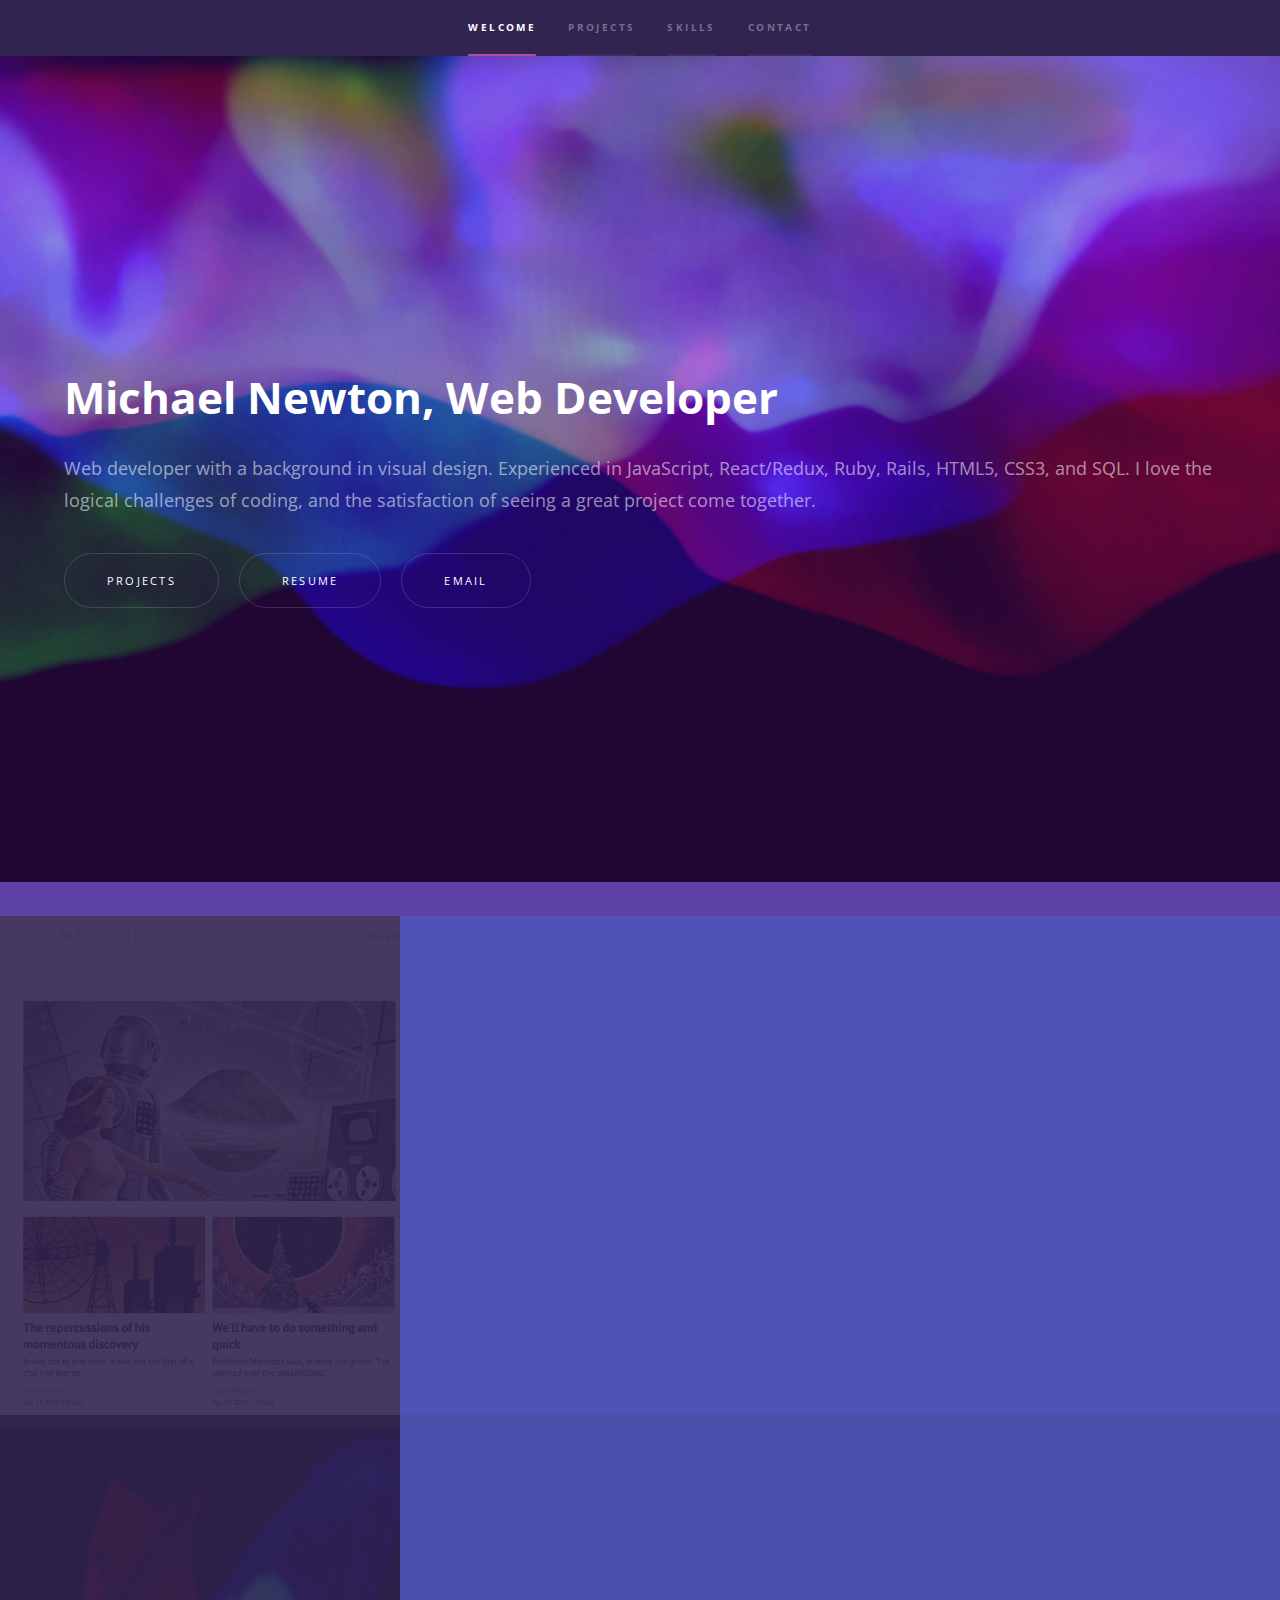
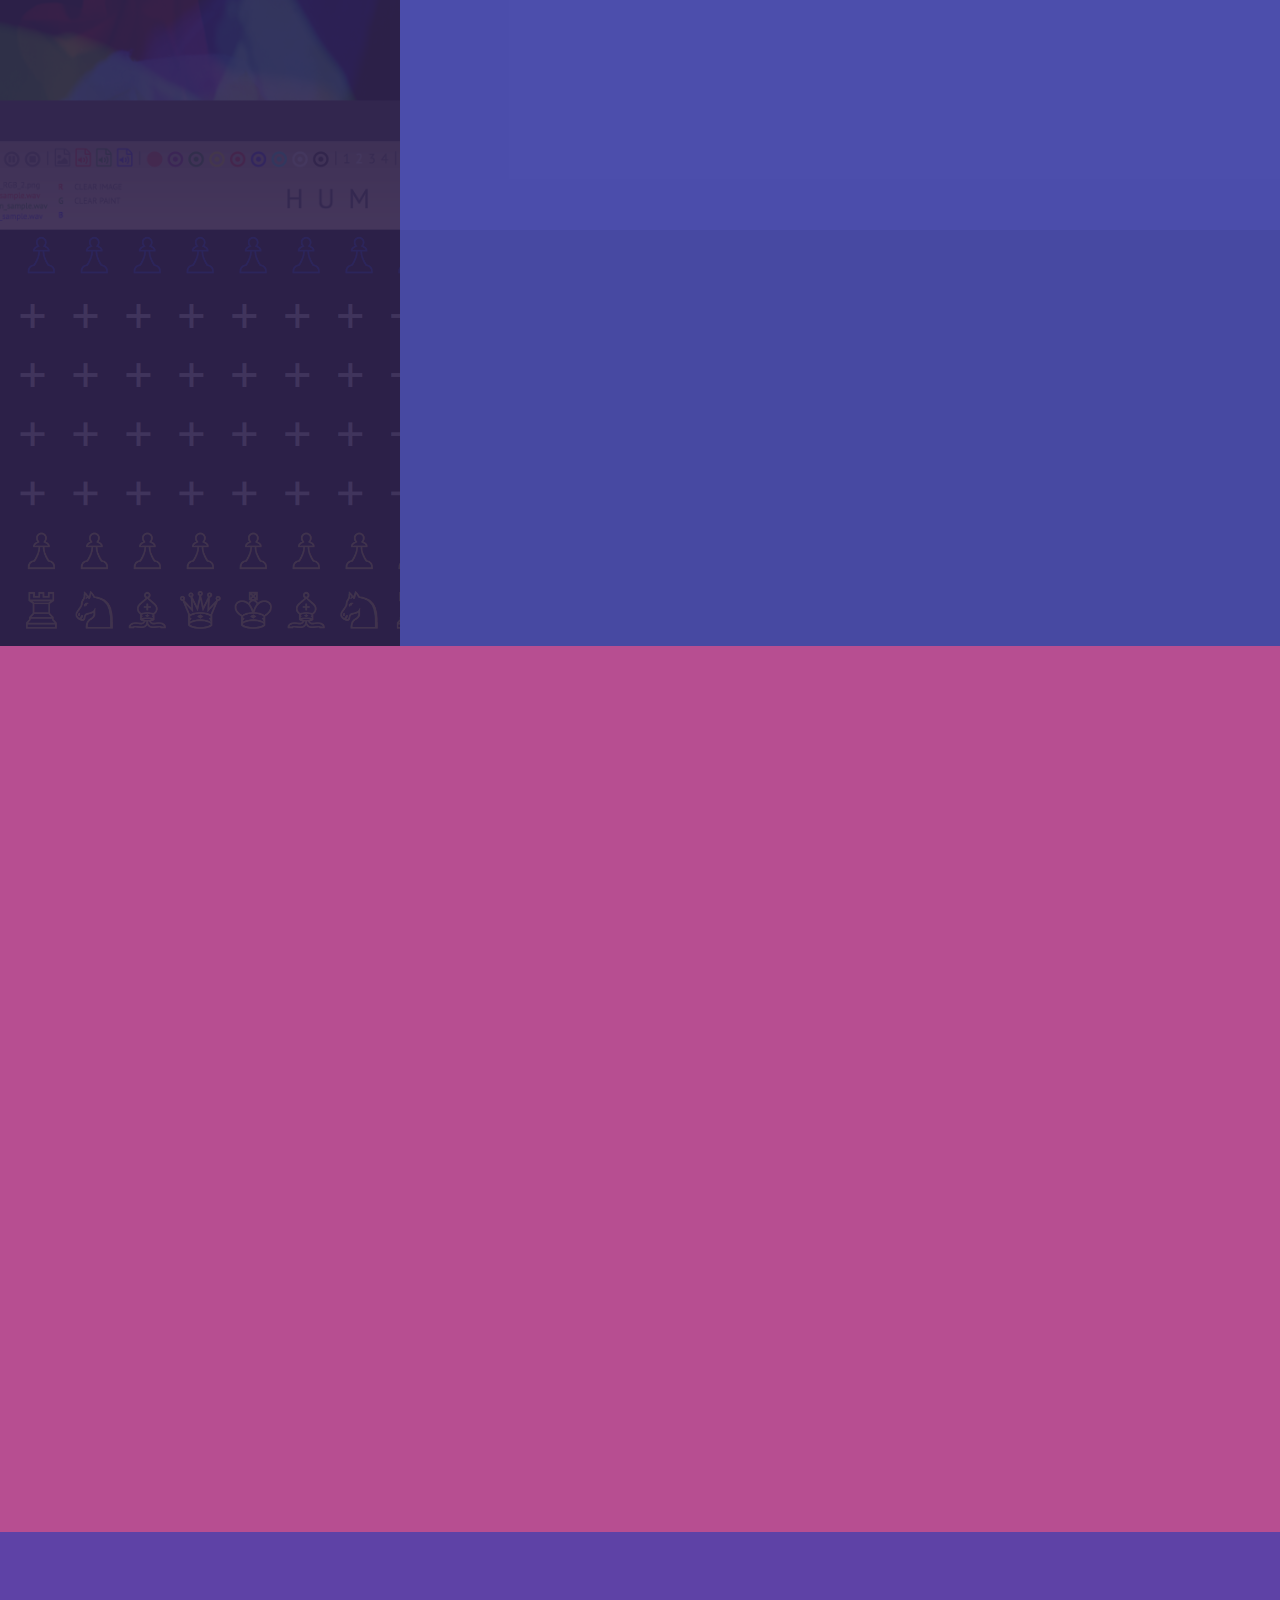
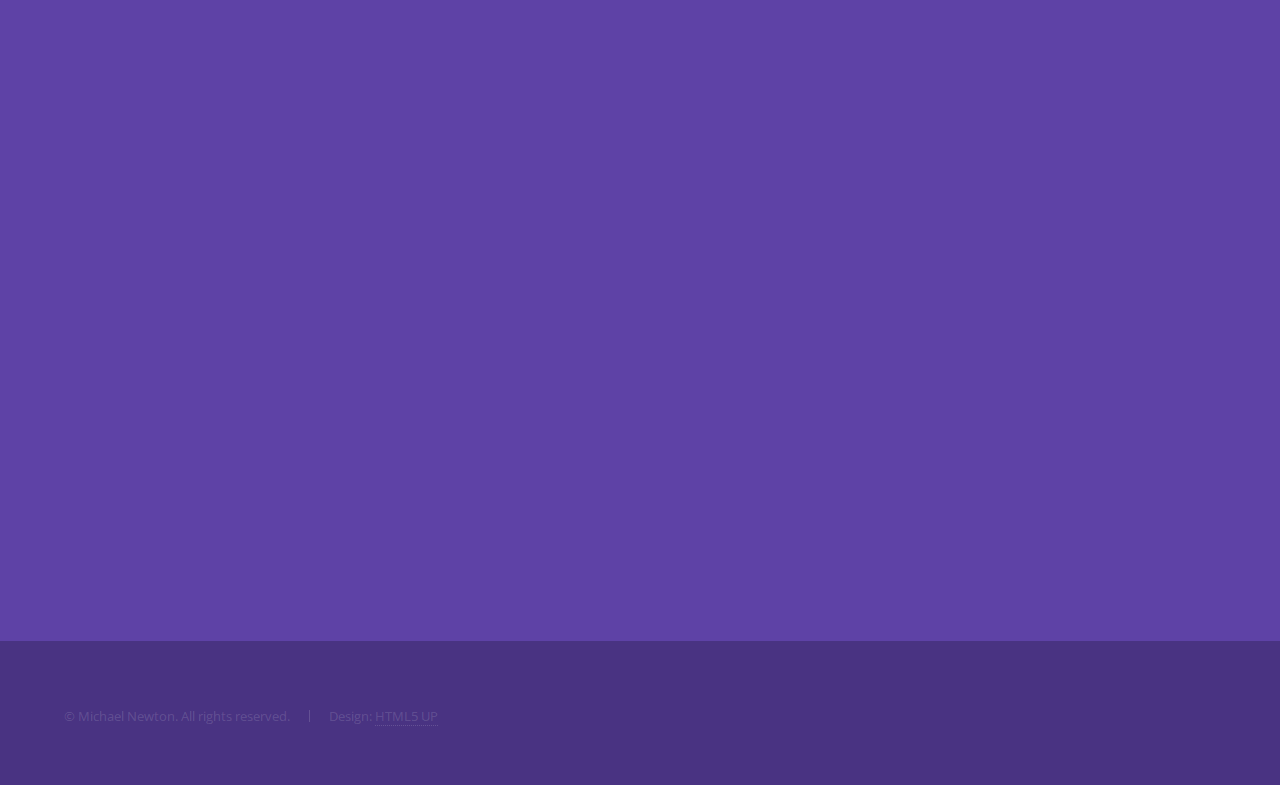
==== commit fd64fa77: "Add more personal information" ====
--- a/index.html
+++ b/index.html
@@ -6,7 +6,7 @@
 -->
 <html>
 	<head>
-		<title>Meow Meow</title>
+		<title>Michael Newton</title>
 		<meta charset="utf-8" />
 		<meta name="viewport" content="width=device-width, initial-scale=1" />
 		<!--[if lte IE 8]><script src="assets/js/ie/html5shiv.js"></script><![endif]-->
@@ -49,14 +49,14 @@
 				<!-- Intro -->
 					<section id="intro" class="wrapper style1 fullscreen fade-up">
 						<div class="inner">
-							<h1>Meow Meow</h1>
-
-							<p>I am a cat. Hire me to be a cat for you. I am a cat. Hire me to be a cat for you. I am a cat. Hire me to be a cat for you. I am a cat. Hire me to be a cat for you. I am a cat. Hire me to be a cat for you. I am a cat. Hire me to be a cat for you.</p>
+							<h1>Michael Newton, Web Developer</h1>
+
+							<p>Web developer with a background in visual design. Experienced in JavaScript, React/Redux, Ruby, Rails, HTML5, CSS3, and SQL. I love the logical challenges of coding, and the satisfaction of seeing a great project come together.</p>
 
 							<ul class="actions">
 								<li><a href="#one" class="button scrolly">Projects</a></li>
-								<li><a href="assets/docs/ChristopherPineda-Resume.pdf" class="button scrolly" target="_blank">Resume</a></li>
-								<li><a href="mailto:pineda.christopher@gmail.com" class="button scrolly">Email</a></li>
+								<li><a href="assets/docs/MN-Resume-May2017-Aa-pdf.pdf" class="button scrolly" target="_blank">Resume</a></li>
+								<li><a href="mailto:mn@one-timepad.com" class="button scrolly">Email</a></li>
 							</ul>
 						</div>
 					</section>
@@ -64,7 +64,7 @@
 				<!-- One -->
 					<section id="one" class="wrapper style2 spotlights">
 						<section>
-							<a href="http://www.adagio-app.com/" class="image" target="_blank"><img src="images/message-cap.png" alt="Message" data-position="left top" /></a>
+							<a href="http://message-medium.herokuapp.com/" class="image" target="_blank"><img src="images/message-cap.png" alt="Message" data-position="left top" /></a>
 							<div class="content">
 								<div class="inner">
 									<h2>Message</h2>
@@ -75,14 +75,14 @@
 										<li>Utilized modular React/JavaScript components and CSS transitions to create a streamlined, stylish UI.</li>
 									</ul>
 									<ul class="actions">
-										<li><a href="https://github.com/therealpineda/adagio" class="button" target="_blank">GitHub</a></li>
-										<li><a href="http://www.adagio-app.com/" class="button" target="_blank">Live Demo</a></li>
+										<li><a href="https://github.com/minusobjects/Message-Medium" class="button" target="_blank">GitHub</a></li>
+										<li><a href="http://message-medium.herokuapp.com/" class="button" target="_blank">Live Demo</a></li>
 									</ul>
 								</div>
 							</div>
 						</section>
 						<section>
-							<a href="http://www.therealpineda.com/ternary_town/" class="image" target="_blank"><img src="images/ternary-town.png" alt="" data-position="left top" /></a>
+							<a href="https://minusobjects.github.io/hum/" class="image" target="_blank"><img src="images/hum-cap.png" alt="" data-position="center top" /></a>
 							<div class="content">
 								<div class="inner">
 									<h2>Hum</h2>
@@ -93,14 +93,14 @@
 										<li>Worked with the HowlerJS API and HTML5 File API to create intuitive UX.</li>
 									</ul>
 									<ul class="actions">
-										<li><a href="https://github.com/therealpineda/ternary_town" class="button" target="_blank">GitHub</a></li>
-										<li><a href="http://www.therealpineda.com/ternary_town/" class="button" target="_blank">Live Demo</a></li>
+										<li><a href="https://github.com/minusobjects/Hum" class="button" target="_blank">GitHub</a></li>
+										<li><a href="https://minusobjects.github.io/hum/" class="button" target="_blank">Live Demo</a></li>
 									</ul>
 								</div>
 							</div>
 						</section>
 						<section>
-							<a href="https://github.com/therealpineda/dom_helper" class="image" target="_blank"><img src="images/dom-helper.png" alt="" data-position="left top" /></a>
+							<a href="https://github.com/minusobjects/RubyChess" class="image" target="_blank"><img src="images/rubychess-cap.png" alt="" data-position="left top" /></a>
 							<div class="content">
 								<div class="inner">
 									<h2>Chess</h2>
@@ -110,7 +110,7 @@
 										<li>Developed algorithms to calculate possible moves and game state.</li>
 									</ul>
 									<ul class="actions">
-										<li><a href="https://github.com/therealpineda/dom_helper" class="button" target="_blank">GitHub</a></li>
+										<li><a href="https://github.com/minusobjects/RubyChess" class="button" target="_blank">GitHub</a></li>
 										<!-- <li><a href="" class="button" target="_blank">Live Demo</a></li> -->
 									</ul>
 								</div>
@@ -188,7 +188,7 @@
 						<div class="inner">
 							<h2>Contact</h2>
 							<img src="images/Aa-MN-smaller.png" alt="Message" data-position="left top" style="width:100px;border-radius:50%;margin-left:10px"/>
-							<p>I'm a cat. Meow.</p>
+							<p>I'm currently on the job market. <br/>Get in touch!</p>
 							<ul class="contact">
 								<li>
 									<h3>Location</h3>
@@ -205,10 +205,10 @@
 								<li>
 									<h3>Social</h3>
 									<ul class="icons">
-										<li><a href="https://www.linkedin.com/in/therealpineda/" class="fa fa-linkedin social-icon" target="_blank"><span class="label">LinkedIn</span></a></li>
-										<li><a href="https://angel.co/christopher-pineda-1" class="fa fa-angellist social-icon" target="_blank"><span class="label">AngelList</span></a></li>
-										<li><a href="https://github.com/therealpineda" class="fa fa-github social-icon" target="_blank"><span class="label">GitHub</span></a></li>
-										<!-- <li><a href="https://twitter.com/therealpineda" class="fa fa-twitter social-icon" target="_blank"><span class="label">Twitter</span></a></li> -->
+										<li><a href="https://www.linkedin.com/in/michael-newton-976588140/" class="fa fa-linkedin social-icon" target="_blank"><span class="label">LinkedIn</span></a></li>
+										<li><a href="#" class="fa fa-angellist social-icon" target="_blank"><span class="label">AngelList</span></a></li>
+										<li><a href="https://github.com/minusobjects" class="fa fa-github social-icon" target="_blank"><span class="label">GitHub</span></a></li>
+										<!-- <li><a href="#" class="fa fa-twitter social-icon" target="_blank"><span class="label">Twitter</span></a></li> -->
 									</ul>
 								</li>
 							</ul>
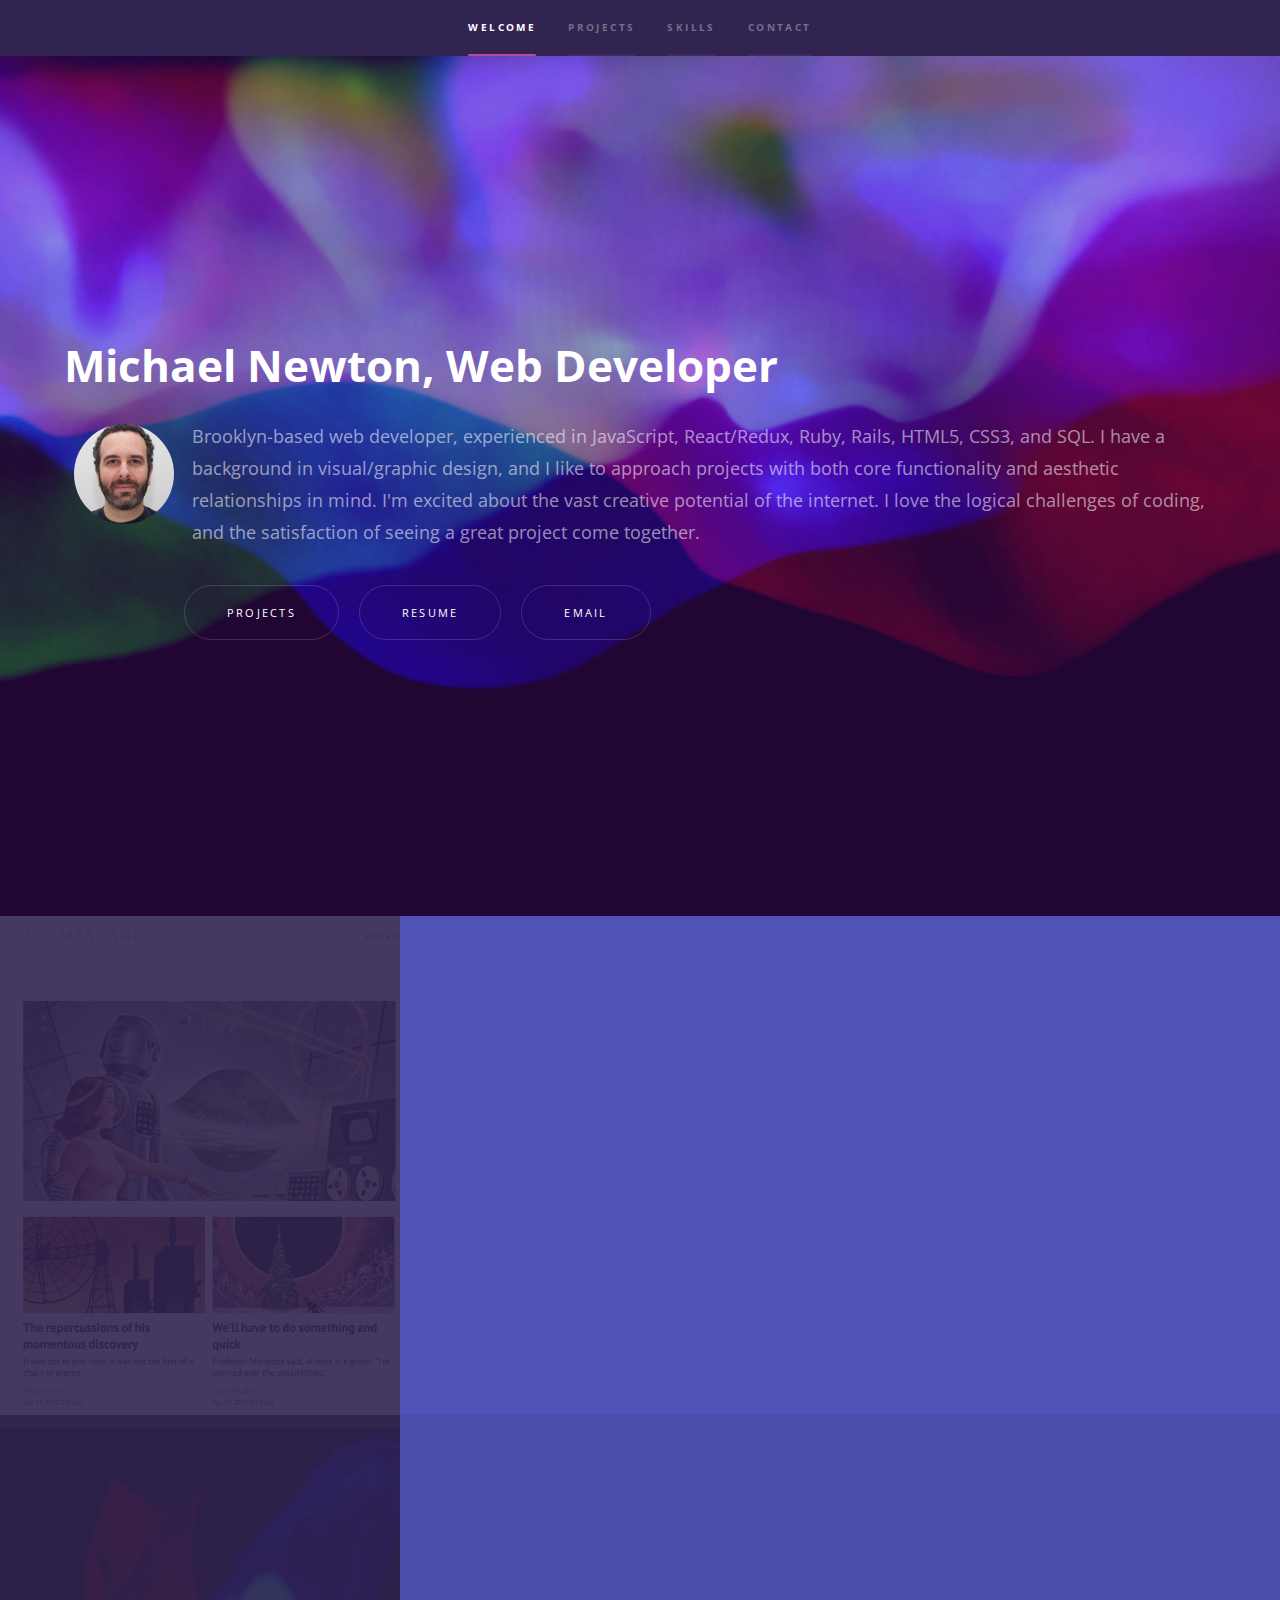
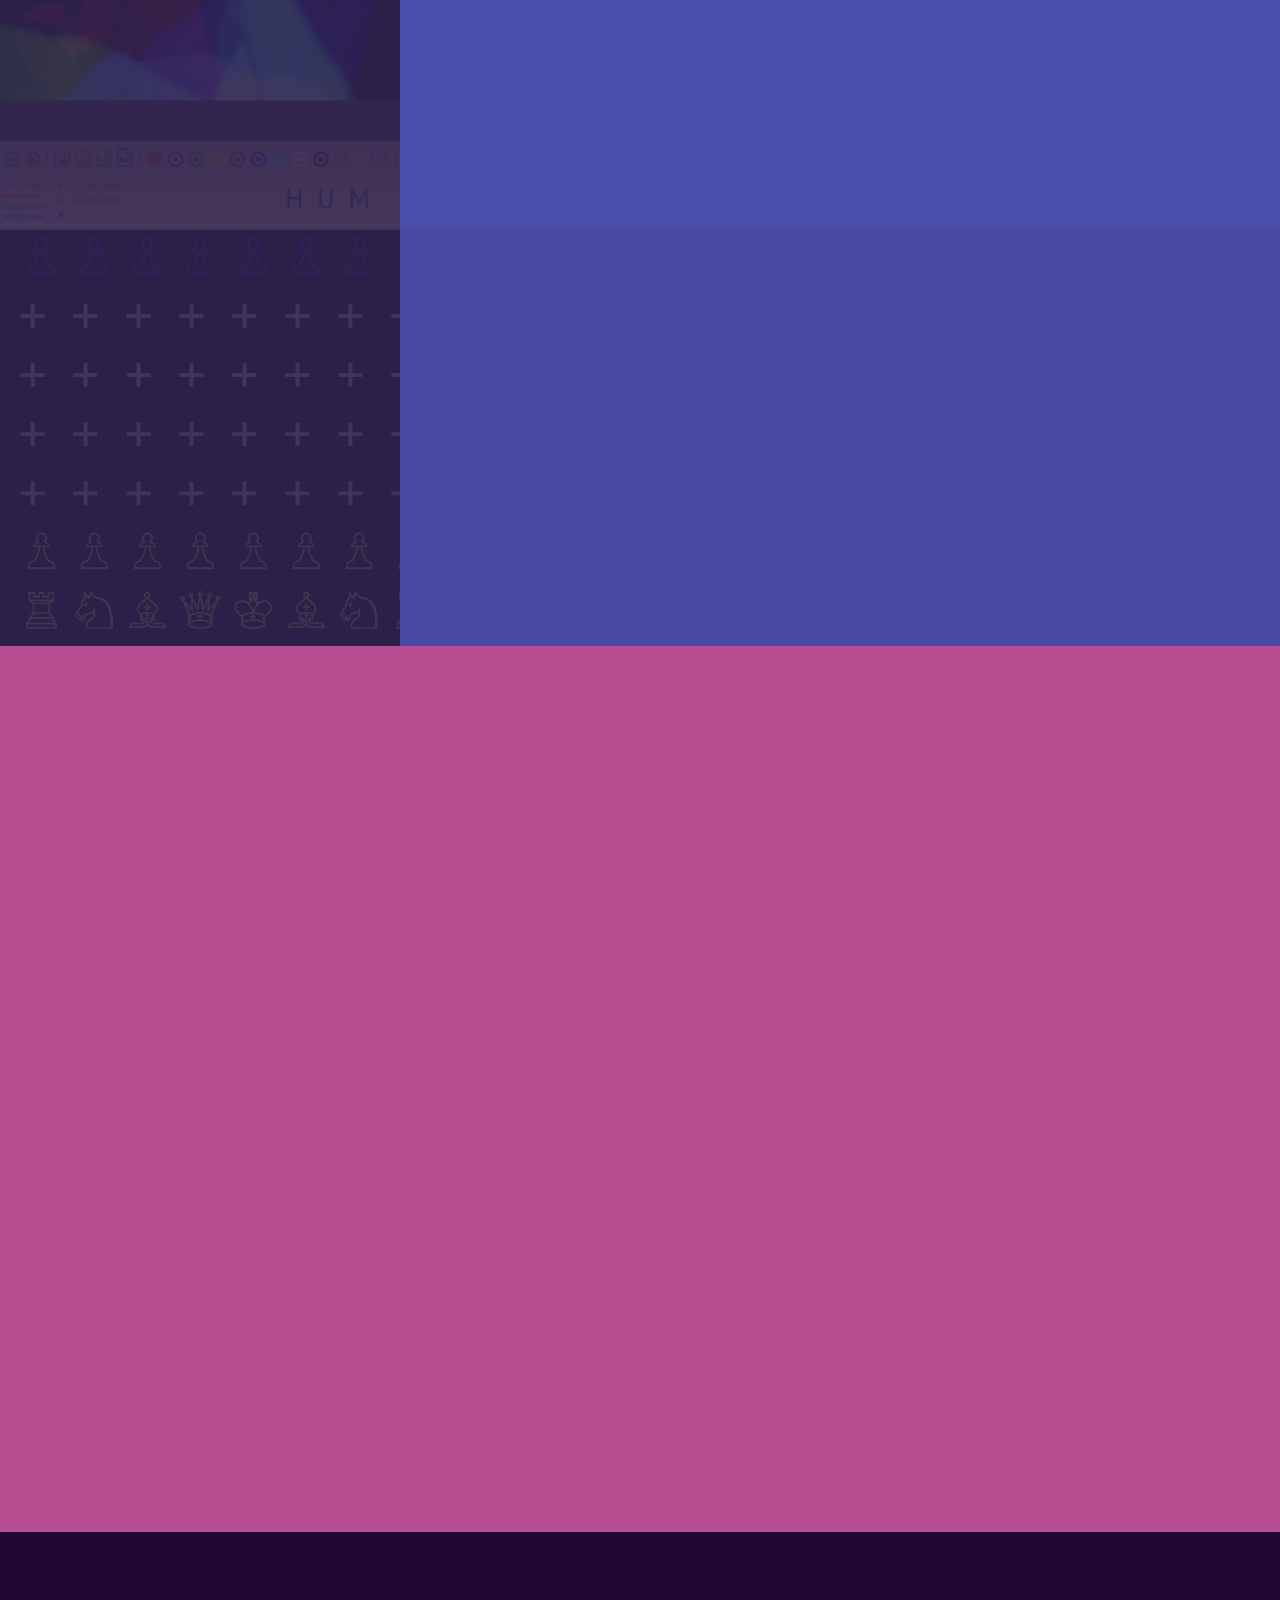
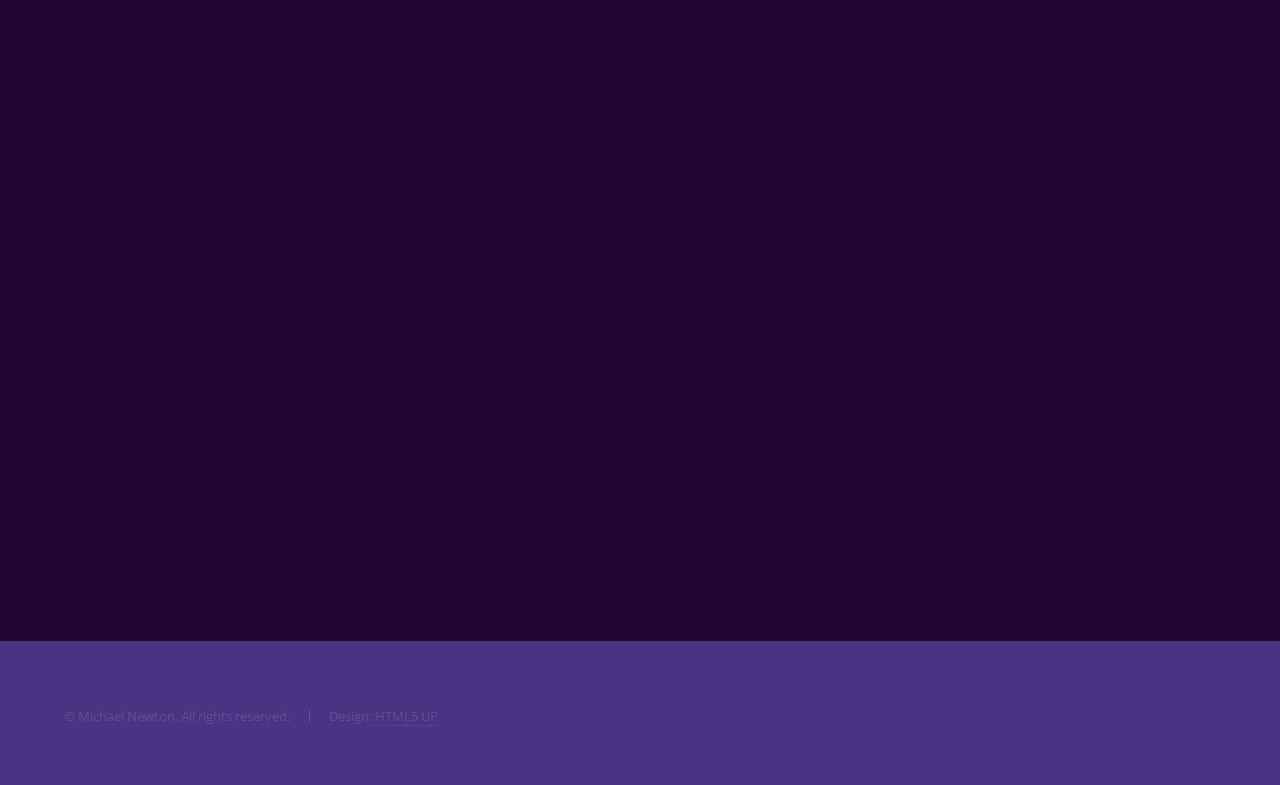
==== commit 3f9c43ae: "Change photo and bio" ====
--- a/index.html
+++ b/index.html
@@ -50,10 +50,15 @@
 					<section id="intro" class="wrapper style1 fullscreen fade-up">
 						<div class="inner">
 							<h1>Michael Newton, Web Developer</h1>
-
-							<p>Web developer with a background in visual design. Experienced in JavaScript, React/Redux, Ruby, Rails, HTML5, CSS3, and SQL. I love the logical challenges of coding, and the satisfaction of seeing a great project come together.</p>
-
-							<ul class="actions">
+							<div style="display:flex">
+								<div style="margin-right:18px; margin-top:4px;">
+								<img src="images/Aa-MN-smaller.png" alt="MN" data-position="left top" style="width:100px;border-radius:50%;margin-left:10px; display:inline;"/>
+							</div>
+							<div>
+							<p>Brooklyn-based web developer, experienced in JavaScript, React/Redux, Ruby, Rails, HTML5, CSS3, and SQL. I have a background in visual/graphic design, and I like to approach projects with both core functionality and aesthetic relationships in mind. I'm excited about the vast creative potential of the internet. I love the logical challenges of coding, and the satisfaction of seeing a great project come together.</p>
+						</div>
+							</div>
+							<ul class="actions" style="margin-left:120px;">
 								<li><a href="#one" class="button scrolly">Projects</a></li>
 								<li><a href="assets/docs/MN-Resume-May2017-Aa-pdf.pdf" class="button scrolly" target="_blank">Resume</a></li>
 								<li><a href="mailto:mn@one-timepad.com" class="button scrolly">Email</a></li>
@@ -187,7 +192,7 @@
 					<section id="three" class="wrapper style1 fade-up">
 						<div class="inner">
 							<h2>Contact</h2>
-							<img src="images/Aa-MN-smaller.png" alt="Message" data-position="left top" style="width:100px;border-radius:50%;margin-left:10px"/>
+							<img src="images/Aa-MN-smaller.png" alt="MN" data-position="left top" style="width:100px;border-radius:50%;margin-left:10px"/>
 							<p>I'm currently on the job market. <br/>Get in touch!</p>
 							<ul class="contact">
 								<li>
--- a/assets/css/main.css
+++ b/assets/css/main.css
@@ -2999,7 +2999,8 @@
 		}
 
 		.wrapper.style1 {
-			background-color: #5e42a6;
+			/*background-color: #5e42a6;*/
+			background-color: #210633;
 		}
 
 		.wrapper.style1-alt {
@@ -3127,7 +3128,8 @@
 		display: -webkit-flex;
 		display: -ms-flex;
 		display: flex;
-		background-color: #5e42a6;
+		/*background-color: #5e42a6;*/
+		background-color: #210633;
 		cursor: default;
 		padding: 1.75em 2em;
 	}
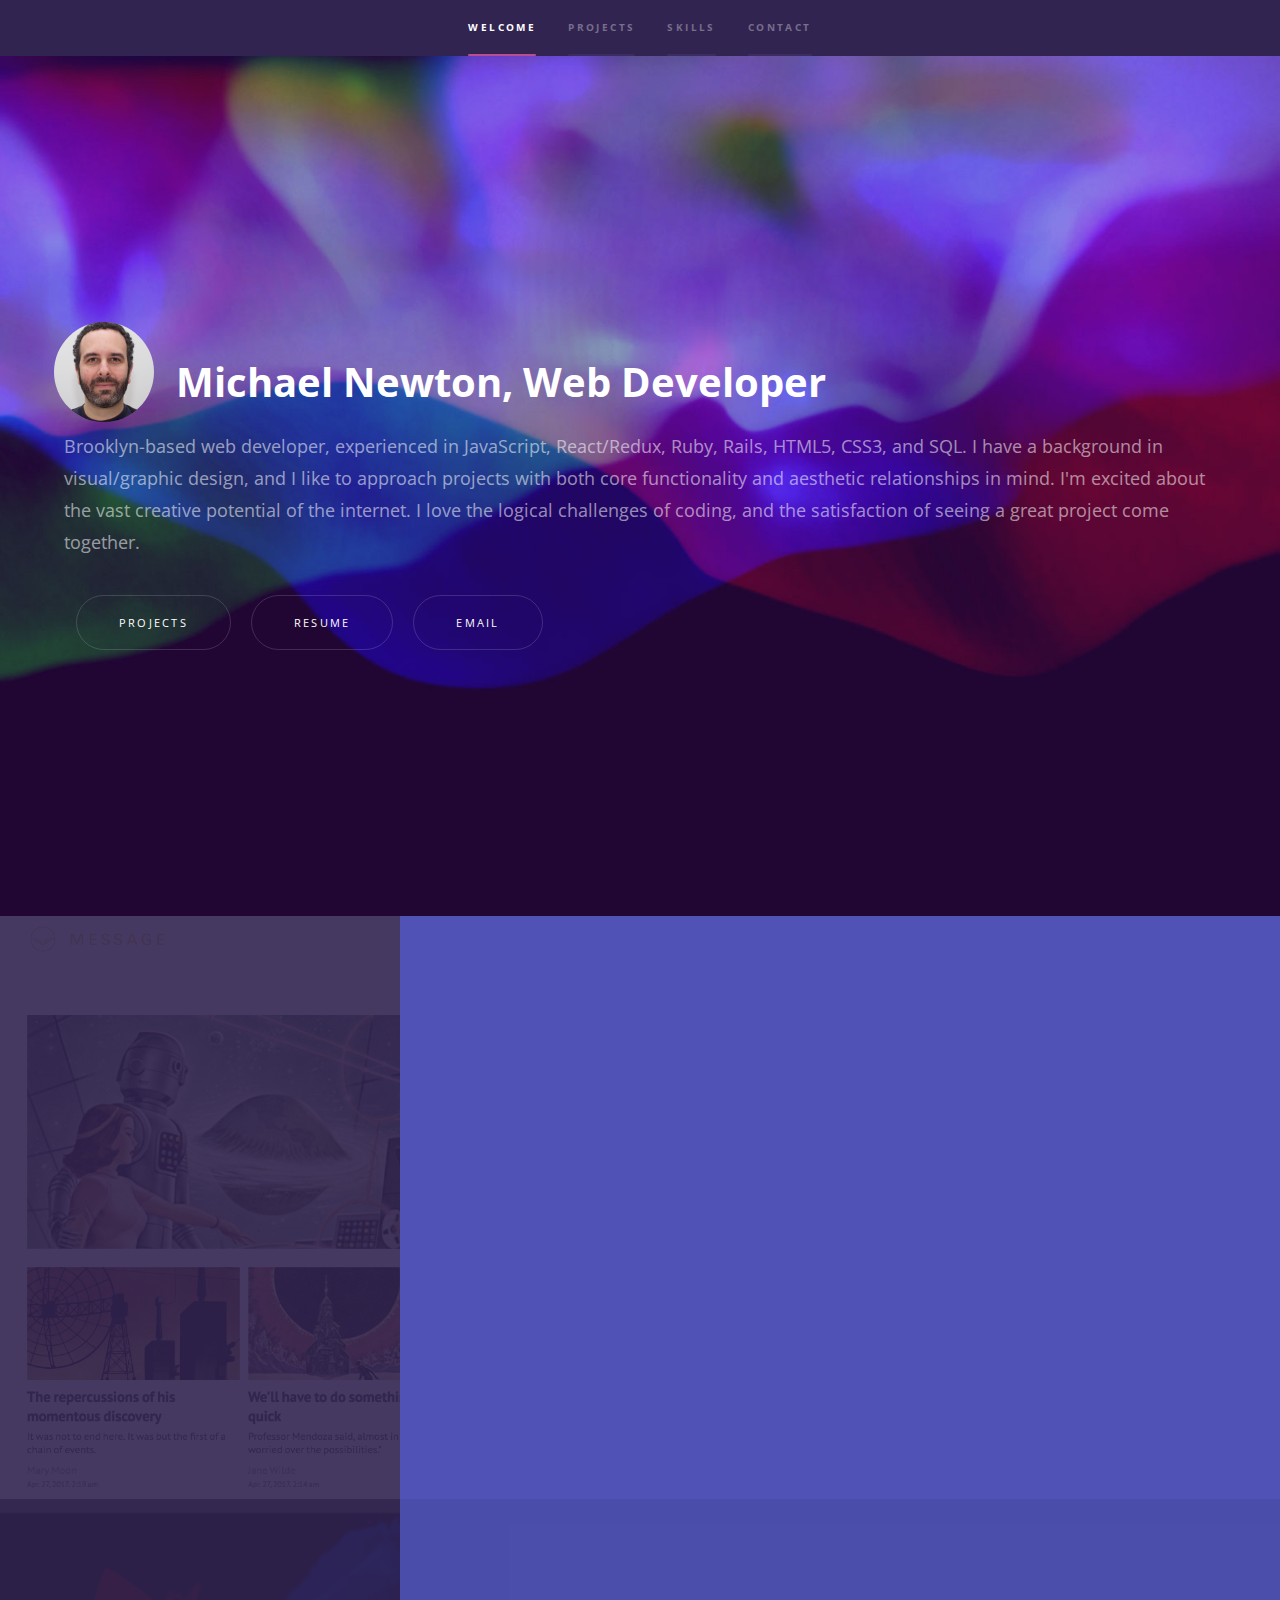
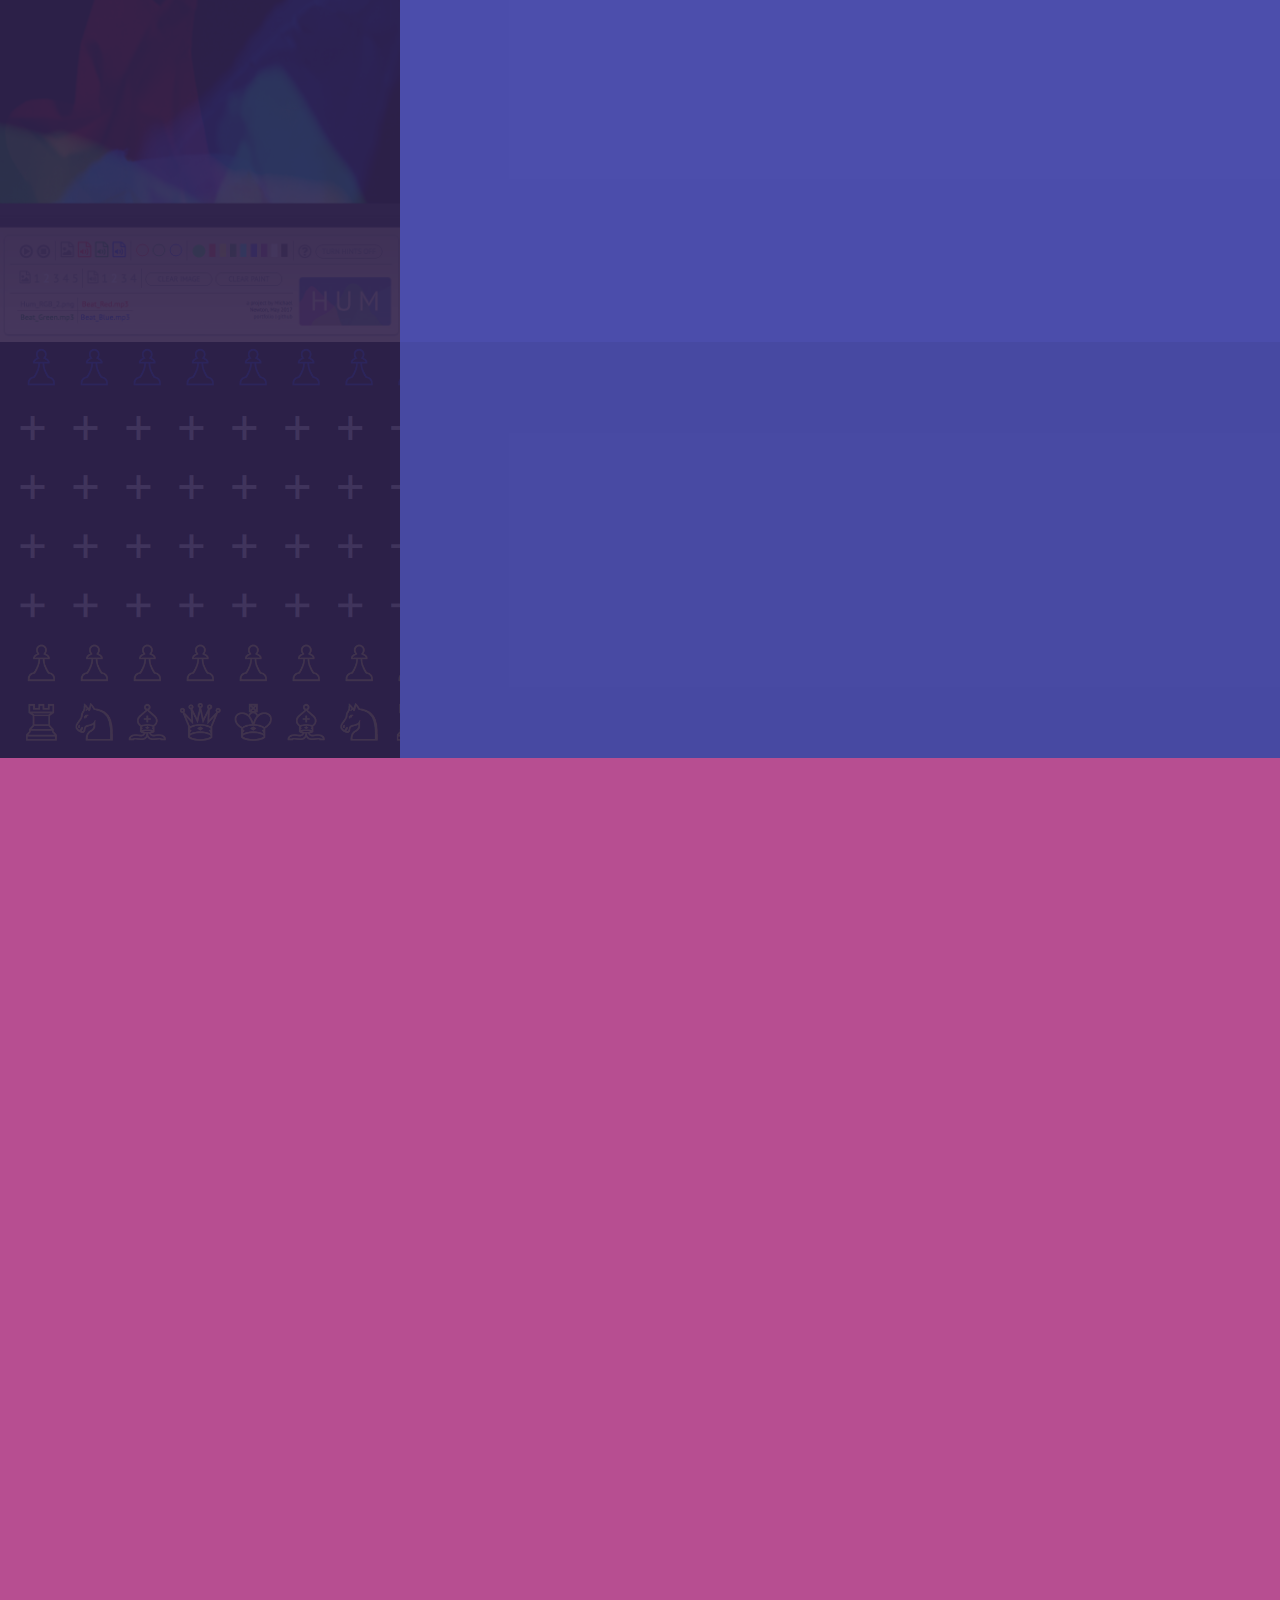
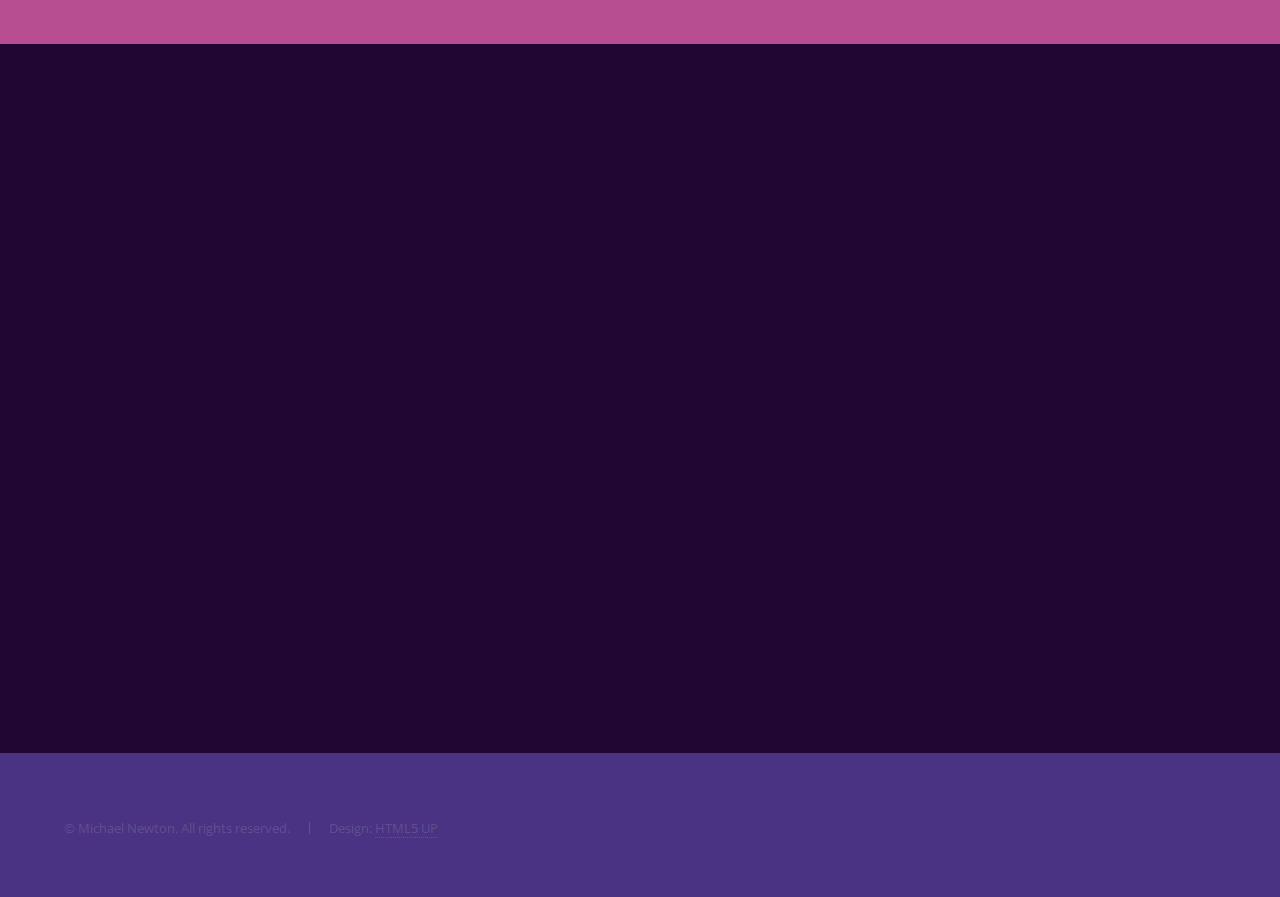
==== commit bd244b23: "Update site" ====
--- a/index.html
+++ b/index.html
@@ -49,18 +49,21 @@
 				<!-- Intro -->
 					<section id="intro" class="wrapper style1 fullscreen fade-up">
 						<div class="inner">
-							<h1>Michael Newton, Web Developer</h1>
+							<div style="margin-right:22px; margin-left:-20px; margin-top:4px; display:inline">
+							<img src="images/Aa-MN-smaller.png" alt="MN" data-position="left top" style="width:100px;border-radius:50%;margin-left:10px; display:inline;"/>
+						</div>
+							<h1 style="display:inline;position:absolute;margin-top:40px;">Michael Newton, Web Developer</h1>
 							<div style="display:flex">
-								<div style="margin-right:18px; margin-top:4px;">
+								<!-- <div style="margin-right:18px; margin-top:4px;">
 								<img src="images/Aa-MN-smaller.png" alt="MN" data-position="left top" style="width:100px;border-radius:50%;margin-left:10px; display:inline;"/>
-							</div>
+							</div> -->
 							<div>
 							<p>Brooklyn-based web developer, experienced in JavaScript, React/Redux, Ruby, Rails, HTML5, CSS3, and SQL. I have a background in visual/graphic design, and I like to approach projects with both core functionality and aesthetic relationships in mind. I'm excited about the vast creative potential of the internet. I love the logical challenges of coding, and the satisfaction of seeing a great project come together.</p>
 						</div>
 							</div>
-							<ul class="actions" style="margin-left:120px;">
+							<ul class="actions" style="margin-left:12px;">
 								<li><a href="#one" class="button scrolly">Projects</a></li>
-								<li><a href="assets/docs/MN-Resume-May2017-Aa-pdf.pdf" class="button scrolly" target="_blank">Resume</a></li>
+								<li><a href="assets/docs/MN-Resume-May2017.pdf" class="button scrolly" target="_blank">Resume</a></li>
 								<li><a href="mailto:mn@one-timepad.com" class="button scrolly">Email</a></li>
 							</ul>
 						</div>
@@ -69,53 +72,53 @@
 				<!-- One -->
 					<section id="one" class="wrapper style2 spotlights">
 						<section>
-							<a href="http://message-medium.herokuapp.com/" class="image" target="_blank"><img src="images/message-cap.png" alt="Message" data-position="left top" /></a>
+							<a href="http://www.message-medium.net/" class="image" target="_blank"><img src="images/message-cap.png" alt="Message" data-position="left top" /></a>
 							<div class="content">
 								<div class="inner">
 									<h2>Message</h2>
-									<p>Full-stack blogging app inspired by Medium, built with Ruby on Rails, JavaScript, React.js/Redux, HTML5, and CSS3</p>
+									<p>Full-stack blogging app inspired by Medium. Built with Ruby on Rails, PostgreSQL, JavaScript, React.js/Redux, HTML5, and CSS3</p>
 									<ul>
-										<li>Leveraged complex SQL queries via Ruby on Rails/ActiveRecord and jBuilder to quickly load user information from the database, improving overall app performance. </li>
-										<li>Integrated the QuillJS API to facilitate seamless inline HTML editing.</li>
-										<li>Utilized modular React/JavaScript components and CSS transitions to create a streamlined, stylish UI.</li>
+										<li>Leveraged complex SQL queries via Ruby on Rails/ActiveRecord and jBuilder to quickly load information from the database, improving overall app performance and allowing for quick display of all recent user activity.</li>
+										<li>Integrated the QuillJS API to facilitate seamless inline editing, allowing users to easily add rich text styling to their stories.</li>
+										<li>Utilized modular React components and CSS transitions to create a stream- lined, stylish UI, with dynamic changes based on database updates (users recommending stories, following other users, adding comments, etc.).</li>
 									</ul>
 									<ul class="actions">
 										<li><a href="https://github.com/minusobjects/Message-Medium" class="button" target="_blank">GitHub</a></li>
-										<li><a href="http://message-medium.herokuapp.com/" class="button" target="_blank">Live Demo</a></li>
+										<li><a href="http://www.message-medium.net/" class="button" target="_blank">Live Demo</a></li>
 									</ul>
 								</div>
 							</div>
 						</section>
 						<section>
-							<a href="https://minusobjects.github.io/hum/" class="image" target="_blank"><img src="images/hum-cap.png" alt="" data-position="center top" /></a>
+							<a href="http://www.one-timepad.com/hum/" class="image" target="_blank"><img src="images/hum-cap-2.jpg" alt="" data-position="center top" /></a>
 							<div class="content">
 								<div class="inner">
 									<h2>Hum</h2>
-									<p>Visual music mixer, built with JavaScript, HTML5/Canvas, and CSS3</p>
+									<p>Color-based, visual music/audio mixer and instrument. Built with JavaScript, HTML5/Canvas, and CSS3</p>
 									<ul>
 										<li>Implemented JavaScript image analysis to dynamically interpret color data.</li>
-										<li>Devised custom JavaScript algorithms to manage audio manipulation.</li>
-										<li>Worked with the HowlerJS API and HTML5 File API to create intuitive UX.</li>
+										<li>Worked with the HowlerJS API and HTML5 audio API to create intuitive UX.</li>
+										<li>Devised JavaScript algorithms to manage audio manipulation.</li>
 									</ul>
 									<ul class="actions">
 										<li><a href="https://github.com/minusobjects/Hum" class="button" target="_blank">GitHub</a></li>
-										<li><a href="https://minusobjects.github.io/hum/" class="button" target="_blank">Live Demo</a></li>
+										<li><a href="http://www.one-timepad.com/hum/" class="button" target="_blank">Live Demo</a></li>
 									</ul>
 								</div>
 							</div>
 						</section>
 						<section>
-							<a href="https://github.com/minusobjects/RubyChess" class="image" target="_blank"><img src="images/rubychess-cap.png" alt="" data-position="left top" /></a>
+							<a href="https://github.com/minusobjects/BvY_Chess" class="image" target="_blank"><img src="images/bvychess-cap.jpg" alt="" data-position="left top" /></a>
 							<div class="content">
 								<div class="inner">
-									<h2>Chess</h2>
-									<p>Terminal chess game, built in Ruby.</p>
+									<h2>BvY Chess</h2>
+									<p>Terminal chess game. Built in Ruby.</p>
 									<ul>
-										<li>Implemented object-oriented programming patterns to create a fully-functional chess game.</li>
-										<li>Developed algorithms to calculate possible moves and game state.</li>
+										<li>Implemented object-oriented programming patterns to create a functional chess game with computer opponent.</li>
+										<li>Developed algorithms to calculate game state and measure moves by AI.</li>
 									</ul>
 									<ul class="actions">
-										<li><a href="https://github.com/minusobjects/RubyChess" class="button" target="_blank">GitHub</a></li>
+										<li><a href="https://github.com/minusobjects/BvY_Chess" class="button" target="_blank">GitHub</a></li>
 										<!-- <li><a href="" class="button" target="_blank">Live Demo</a></li> -->
 									</ul>
 								</div>
@@ -211,7 +214,7 @@
 									<h3>Social</h3>
 									<ul class="icons">
 										<li><a href="https://www.linkedin.com/in/michael-newton-976588140/" class="fa fa-linkedin social-icon" target="_blank"><span class="label">LinkedIn</span></a></li>
-										<li><a href="#" class="fa fa-angellist social-icon" target="_blank"><span class="label">AngelList</span></a></li>
+										<!-- <li><a href="#" class="fa fa-angellist social-icon" target="_blank"><span class="label">AngelList</span></a></li> -->
 										<li><a href="https://github.com/minusobjects" class="fa fa-github social-icon" target="_blank"><span class="label">GitHub</span></a></li>
 										<!-- <li><a href="#" class="fa fa-twitter social-icon" target="_blank"><span class="label">Twitter</span></a></li> -->
 									</ul>
--- a/assets/css/main.css
+++ b/assets/css/main.css
@@ -1,4 +1,6 @@
 @import url(font-awesome.min.css);
+
+/* NB - changed 736 to 800 (breakpoint) -mn */
 
 /*
 	Hyperspace by HTML5 UP
@@ -958,7 +960,7 @@
 
 	}
 
-	@media screen and (max-width: 736px) {
+	@media screen and (max-width: 800px) {
 
 		.row > * {
 			padding: 0 0 0 1.5em;
@@ -1711,7 +1713,9 @@
 		}
 
 	h1 {
-		font-size: 2.75em;
+		/*font-size: 2.75em;*/
+		font-size: 2.5em;
+		line-height: 1em;
 	}
 
 		h1.major {
@@ -1758,7 +1762,7 @@
 		font-size: 0.6em;
 	}
 
-	@media screen and (max-width: 736px) {
+	@media screen and (max-width: 800px) {
 
 		h1 {
 			font-size: 2em;
@@ -2240,7 +2244,7 @@
 			opacity: 0;
 		}
 
-		@media screen and (max-width: 736px) {
+		@media screen and (max-width: 800px) {
 
 			.features {
 				display: block;
@@ -2738,7 +2742,7 @@
 
 		}
 
-		@media screen and (max-width: 736px) {
+		@media screen and (max-width: 800px) {
 
 			.split > * {
 				margin: 3em 0 0 0;
@@ -2877,7 +2881,7 @@
 
 		}
 
-		@media screen and (max-width: 736px) {
+		@media screen and (max-width: 800px) {
 
 			.spotlights > section > .image {
 				height: 50vh;
@@ -2986,7 +2990,7 @@
 
 			}
 
-			@media screen and (max-width: 736px) {
+			@media screen and (max-width: 800px) {
 
 				.wrapper > .inner {
 					padding: 3em 2em 1em 2em ;
@@ -3056,7 +3060,7 @@
 
 			}
 
-			@media screen and (max-width: 736px) {
+			@media screen and (max-width: 800px) {
 
 				.wrapper.fullscreen {
 					padding: 2em 0;
@@ -3184,7 +3188,7 @@
 							color: #ffffff;
 						}
 
-		@media screen and (max-width: 736px) {
+		@media screen and (max-width: 800px) {
 
 			#header {
 				padding: 1em 2em;
@@ -3236,7 +3240,7 @@
 
 		}
 
-		@media screen and (max-width: 736px) {
+		@media screen and (max-width: 800px) {
 
 			#sidebar + #wrapper {
 				padding-top: 0;
@@ -3628,7 +3632,7 @@
 
 		}
 
-		@media screen and (max-width: 736px) {
+		@media screen and (max-width: 800px) {
 
 			#sidebar {
 				display: none;
@@ -3661,7 +3665,7 @@
 
 			}
 
-			@media screen and (max-width: 736px) {
+			@media screen and (max-width: 800px) {
 
 				#intro p {
 					font-size: 1em;
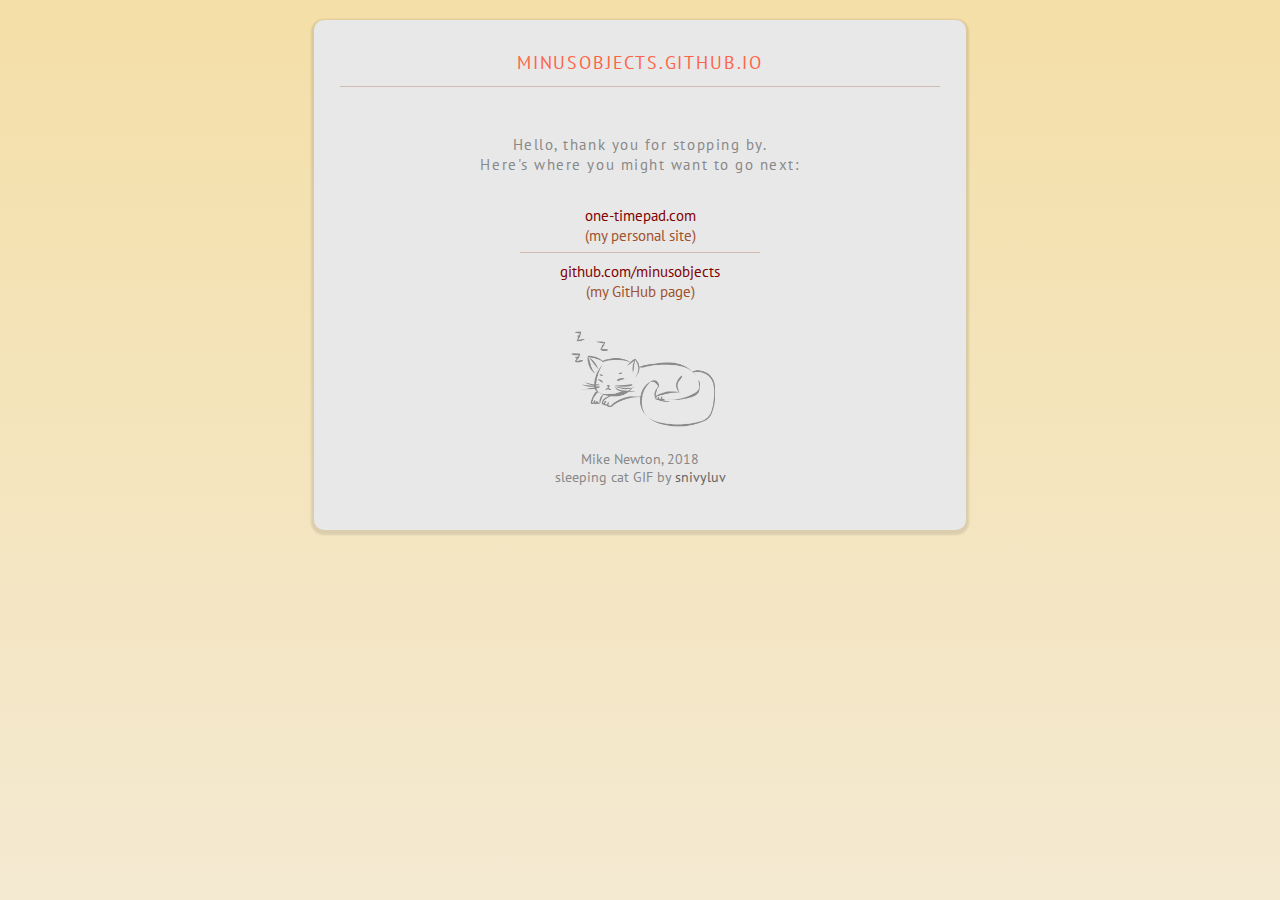
==== commit 828f5b65: "Change home page to small simple page" ====
--- a/index.html
+++ b/index.html
@@ -1,247 +1,127 @@
-<!DOCTYPE HTML>
-<!--
-	Hyperspace by HTML5 UP
-	html5up.net | @ajlkn
-	Free for personal and commercial use under the CCA 3.0 license (html5up.net/license)
--->
-<html>
-	<head>
-		<title>Michael Newton</title>
-		<meta charset="utf-8" />
-		<meta name="viewport" content="width=device-width, initial-scale=1" />
-		<!--[if lte IE 8]><script src="assets/js/ie/html5shiv.js"></script><![endif]-->
-		<link rel="icon" href="favicon.ico" type="image/x-icon">
-		<link rel="stylesheet" type="text/css" href="assets/css/devicons.css" />
-		<link href="https://fonts.googleapis.com/css?family=Open+Sans" rel="stylesheet">
-		<link rel="stylesheet" href="assets/css/main.css" />
-		<!--[if lte IE 9]><link rel="stylesheet" href="assets/css/ie9.css" /><![endif]-->
-		<!--[if lte IE 8]><link rel="stylesheet" href="assets/css/ie8.css" /><![endif]-->
-
-		<script>
-		  (function(i,s,o,g,r,a,m){i['GoogleAnalyticsObject']=r;i[r]=i[r]||function(){
-		  (i[r].q=i[r].q||[]).push(arguments)},i[r].l=1*new Date();a=s.createElement(o),
-		  m=s.getElementsByTagName(o)[0];a.async=1;a.src=g;m.parentNode.insertBefore(a,m)
-		  })(window,document,'script','https://www.google-analytics.com/analytics.js','ga');
-
-		  ga('create', 'UA-93699540-1', 'auto');
-		  ga('send', 'pageview');
-	</script>
-	</head>
-	<body>
-
-		<!-- Sidebar -->
-			<section id="sidebar">
-				<div class="inner">
-					<nav>
-						<ul>
-							<li><a href="#intro">Welcome</a></li>
-							<li><a href="#one">Projects</a></li>
-							<li><a href="#two">Skills</a></li>
-							<li><a href="#three">Contact</a></li>
-						</ul>
-					</nav>
-				</div>
-			</section>
-
-		<!-- Wrapper -->
-			<div id="wrapper">
-
-				<!-- Intro -->
-					<section id="intro" class="wrapper style1 fullscreen fade-up">
-						<div class="inner">
-							<div style="margin-right:22px; margin-left:-20px; margin-top:4px; display:inline">
-							<img src="images/Aa-MN-smaller.png" alt="MN" data-position="left top" style="width:100px;border-radius:50%;margin-left:10px; display:inline;"/>
-						</div>
-							<h1 style="display:inline;position:absolute;margin-top:40px;">Michael Newton, Web Developer</h1>
-							<div style="display:flex">
-								<!-- <div style="margin-right:18px; margin-top:4px;">
-								<img src="images/Aa-MN-smaller.png" alt="MN" data-position="left top" style="width:100px;border-radius:50%;margin-left:10px; display:inline;"/>
-							</div> -->
-							<div>
-							<p>Brooklyn-based web developer, experienced in JavaScript, React/Redux, Ruby, Rails, HTML5, CSS3, and SQL. I have a background in visual/graphic design, and I like to approach projects with both core functionality and aesthetic relationships in mind. I'm excited about the vast creative potential of the internet. I love the logical challenges of coding, and the satisfaction of seeing a great project come together.</p>
-						</div>
-							</div>
-							<ul class="actions" style="margin-left:12px;">
-								<li><a href="#one" class="button scrolly">Projects</a></li>
-								<li><a href="assets/docs/MN-Resume-May2017.pdf" class="button scrolly" target="_blank">Resume</a></li>
-								<li><a href="mailto:mn@one-timepad.com" class="button scrolly">Email</a></li>
-							</ul>
-						</div>
-					</section>
-
-				<!-- One -->
-					<section id="one" class="wrapper style2 spotlights">
-						<section>
-							<a href="http://www.message-medium.net/" class="image" target="_blank"><img src="images/message-cap.png" alt="Message" data-position="left top" /></a>
-							<div class="content">
-								<div class="inner">
-									<h2>Message</h2>
-									<p>Full-stack blogging app inspired by Medium. Built with Ruby on Rails, PostgreSQL, JavaScript, React.js/Redux, HTML5, and CSS3</p>
-									<ul>
-										<li>Leveraged complex SQL queries via Ruby on Rails/ActiveRecord and jBuilder to quickly load information from the database, improving overall app performance and allowing for quick display of all recent user activity.</li>
-										<li>Integrated the QuillJS API to facilitate seamless inline editing, allowing users to easily add rich text styling to their stories.</li>
-										<li>Utilized modular React components and CSS transitions to create a stream- lined, stylish UI, with dynamic changes based on database updates (users recommending stories, following other users, adding comments, etc.).</li>
-									</ul>
-									<ul class="actions">
-										<li><a href="https://github.com/minusobjects/Message-Medium" class="button" target="_blank">GitHub</a></li>
-										<li><a href="http://www.message-medium.net/" class="button" target="_blank">Live Demo</a></li>
-									</ul>
-								</div>
-							</div>
-						</section>
-						<section>
-							<a href="http://www.one-timepad.com/hum/" class="image" target="_blank"><img src="images/hum-cap-2.jpg" alt="" data-position="center top" /></a>
-							<div class="content">
-								<div class="inner">
-									<h2>Hum</h2>
-									<p>Color-based, visual music/audio mixer and instrument. Built with JavaScript, HTML5/Canvas, and CSS3</p>
-									<ul>
-										<li>Implemented JavaScript image analysis to dynamically interpret color data.</li>
-										<li>Worked with the HowlerJS API and HTML5 audio API to create intuitive UX.</li>
-										<li>Devised JavaScript algorithms to manage audio manipulation.</li>
-									</ul>
-									<ul class="actions">
-										<li><a href="https://github.com/minusobjects/Hum" class="button" target="_blank">GitHub</a></li>
-										<li><a href="http://www.one-timepad.com/hum/" class="button" target="_blank">Live Demo</a></li>
-									</ul>
-								</div>
-							</div>
-						</section>
-						<section>
-							<a href="https://github.com/minusobjects/BvY_Chess" class="image" target="_blank"><img src="images/bvychess-cap.jpg" alt="" data-position="left top" /></a>
-							<div class="content">
-								<div class="inner">
-									<h2>BvY Chess</h2>
-									<p>Terminal chess game. Built in Ruby.</p>
-									<ul>
-										<li>Implemented object-oriented programming patterns to create a functional chess game with computer opponent.</li>
-										<li>Developed algorithms to calculate game state and measure moves by AI.</li>
-									</ul>
-									<ul class="actions">
-										<li><a href="https://github.com/minusobjects/BvY_Chess" class="button" target="_blank">GitHub</a></li>
-										<!-- <li><a href="" class="button" target="_blank">Live Demo</a></li> -->
-									</ul>
-								</div>
-							</div>
-						</section>
-					</section>
-
-				<!-- Two -->
-					<section id="two" class="wrapper style3 fade-up">
-						<div class="inner">
-							<h2>Skills</h2>
-							<div class="features">
-								<section>
-									<span class="icon major devicons devicons-javascript_badge"></span>
-									<h3>JavaScript</h3>
-								</section>
-								<section>
-									<span class="icon major devicons devicons-jquery"></span>
-									<h3>jQuery</h3>
-								</section>
-								<section>
-									<span class="icon major devicons devicons-react"></span>
-									<h3>React.js</h3>
-								</section>
-								<section>
-									<span class="icon major devicons devicons-code"></span>
-									<h3>Redux</h3>
-								</section>
-								<section>
-									<span class="icon major devicons devicons-ruby"></span>
-									<h3>Ruby</h3>
-								</section>
-								<section>
-									<span class="icon major devicons devicons-ruby_on_rails"></span>
-									<h3>Rails</h3>
-								</section>
-								<section>
-									<span class="icon major devicons devicons-html5"></span>
-									<h3>HTML</h3>
-								</section>
-								<section>
-									<span class="icon major devicons devicons-css3"></span>
-									<h3>CSS</h3>
-								</section>
-								<section>
-									<span class="icon major devicons devicons-code_badge"></span>
-									<h3>RSpec</h3>
-								</section>
-								<section>
-									<span class="icon major devicons devicons-database"></span>
-									<h3>SQL</h3>
-								</section>
-								<section>
-									<span class="icon major devicons devicons-git"></span>
-									<h3>Git</h3>
-								</section>
-								<section>
-									<span class="icon major devicons devicons-heroku"></span>
-									<h3>Heroku</h3>
-								</section>
-								<section>
-									<span class="icon major devicons devicons-photoshop"></span>
-									<h3>Photoshop</h3>
-								</section>
-								<section>
-									<span class="icon major devicons devicons-illustrator"></span>
-									<h3>Illustrator</h3>
-								</section>
-							</div>
-						</div>
-					</section>
-
-				<!-- Three -->
-					<section id="three" class="wrapper style1 fade-up">
-						<div class="inner">
-							<h2>Contact</h2>
-							<img src="images/Aa-MN-smaller.png" alt="MN" data-position="left top" style="width:100px;border-radius:50%;margin-left:10px"/>
-							<p>I'm currently on the job market. <br/>Get in touch!</p>
-							<ul class="contact">
-								<li>
-									<h3>Location</h3>
-									<span>Brooklyn, NY</span>
-								</li>
-								<li>
-									<h3>Email</h3>
-									<a href="mailto:mn@one-timepad.com">mn@one-timepad.com</a>
-								</li>
-								<li>
-									<h3>Phone</h3>
-									<span>(614) 561-2923</span>
-								</li>
-								<li>
-									<h3>Social</h3>
-									<ul class="icons">
-										<li><a href="https://www.linkedin.com/in/michael-newton-976588140/" class="fa fa-linkedin social-icon" target="_blank"><span class="label">LinkedIn</span></a></li>
-										<!-- <li><a href="#" class="fa fa-angellist social-icon" target="_blank"><span class="label">AngelList</span></a></li> -->
-										<li><a href="https://github.com/minusobjects" class="fa fa-github social-icon" target="_blank"><span class="label">GitHub</span></a></li>
-										<!-- <li><a href="#" class="fa fa-twitter social-icon" target="_blank"><span class="label">Twitter</span></a></li> -->
-									</ul>
-								</li>
-							</ul>
-						</div>
-					</section>
-
-			</div>
-
-		<!-- Footer -->
-			<footer id="footer" class="wrapper style1-alt">
-				<div class="inner">
-					<ul class="menu">
-						<li>&copy; Michael Newton. All rights reserved.</li><li>Design: <a href="http://html5up.net" target="_blank">HTML5 UP</a></li>
-					</ul>
-				</div>
-			</footer>
-
-		<!-- Scripts -->
-			<script src="assets/js/jquery.min.js"></script>
-			<script src="assets/js/jquery.scrollex.min.js"></script>
-			<script src="assets/js/jquery.scrolly.min.js"></script>
-			<script src="assets/js/skel.min.js"></script>
-			<script src="assets/js/util.js"></script>
-			<!--[if lte IE 8]><script src="assets/js/ie/respond.min.js"></script><![endif]-->
-			<script src="assets/js/main.js"></script>
-
-	</body>
-</html>
+<!DOCTYPE html>
+<html>
+  <head>
+    <meta charset="utf-8">
+    <title>minusobjects.github.io</title>
+    <link rel="stylesheet" type="text/css"
+      href="https://fonts.googleapis.com/css?family=PT+Sans+Narrow|PT+Sans|PT+Sans:700|Average+Sans"/>
+    <style type="text/css">
+      html{
+        height: 100%;
+      }
+
+      body {
+        margin: 0;
+        padding: 0;
+        background: linear-gradient(to bottom, #f4dfa8 0%,#f4ead2 100%);
+        color: #333;
+        font-family: PT Sans, Average Sans, Arial, Helvetica, sans-serif;
+        font-size: 14px;
+        font-weight: 200;
+      }
+
+      a {
+        text-decoration: none;
+        color: #666;
+        cursor: pointer;
+      }
+
+      a:hover {
+        opacity: .5;
+      }
+
+      a:active {
+        color: #888;
+      }
+
+      .mainDiv {
+        position: relative;
+        width: 80%;
+        max-width: 600px;
+        height: 450px;
+        margin: 20px auto 0 auto;
+        padding: 30px 26px;
+        background-color: #e8e8e8;
+        color: #888;
+        border-radius: 10px;
+        box-shadow: 0 2px 2px 3px rgba(0,0,0,.1);
+      }
+
+      .title {
+        width: 100%;
+        padding-bottom: 12px;
+        color: tomato;
+        text-align: center;
+        text-transform: uppercase;
+        font-size: 1.3em;
+        letter-spacing: .1em;
+        border-bottom: 1px solid rgba(160,82,45,.3);
+      }
+
+      .intSection {
+        margin-top: 40px;
+        text-align: center;
+      }
+
+      .int {
+        margin: 0 auto;
+        padding-top: 7px;
+        text-align: center;
+        font-size: 1.1em;
+        letter-spacing: .1em;
+      }
+
+      .int2 {
+        width: 240px;
+        margin: 0;
+        padding-top: 2em;
+        font-size: 1.1em;
+        text-align: center;
+        color: sienna;
+        display: inline-block;
+      }
+
+      .int2 a {
+        color: maroon;
+      }
+
+      .int2 a:active {
+        color: sienna;
+      }
+
+      .int2 hr {
+        height: 1px;
+        background: rgba(160,82,45,.3);
+        border: 0;
+      }
+    </style>
+  </head>
+  <body>
+    <div>
+      <div class="mainDiv">
+        <div class="title">
+          minusobjects.github.io
+        </div>
+        <div class="intSection">
+          <div class="int">
+            Hello, thank you for stopping by.<br/>
+            Here's where you might want to go next:
+          </div>
+          <div class="int2">
+            <a href="http://www.one-timepad.com">one-timepad.com</a><br/>
+            (my personal site)
+            <hr/>
+            <a href="http://github.com/minusobjects">github.com/minusobjects</a><br/>
+            (my GitHub page)
+          </div>
+          <br/><br/>
+          <img src="Cat-Gif-Mod.gif" width="150px"/>
+          <br/><br/>
+          Mike Newton, 2018<br/>
+          sleeping cat GIF by <a href="https://snivyluv.deviantart.com/art/Kitty-Cat-Sleeping-Gif-522289520">snivyluv</a>
+        </div>
+      </div>
+    </div>
+    <!-- Mike Newton &#174; 2018 -->
+  </body>
+</html>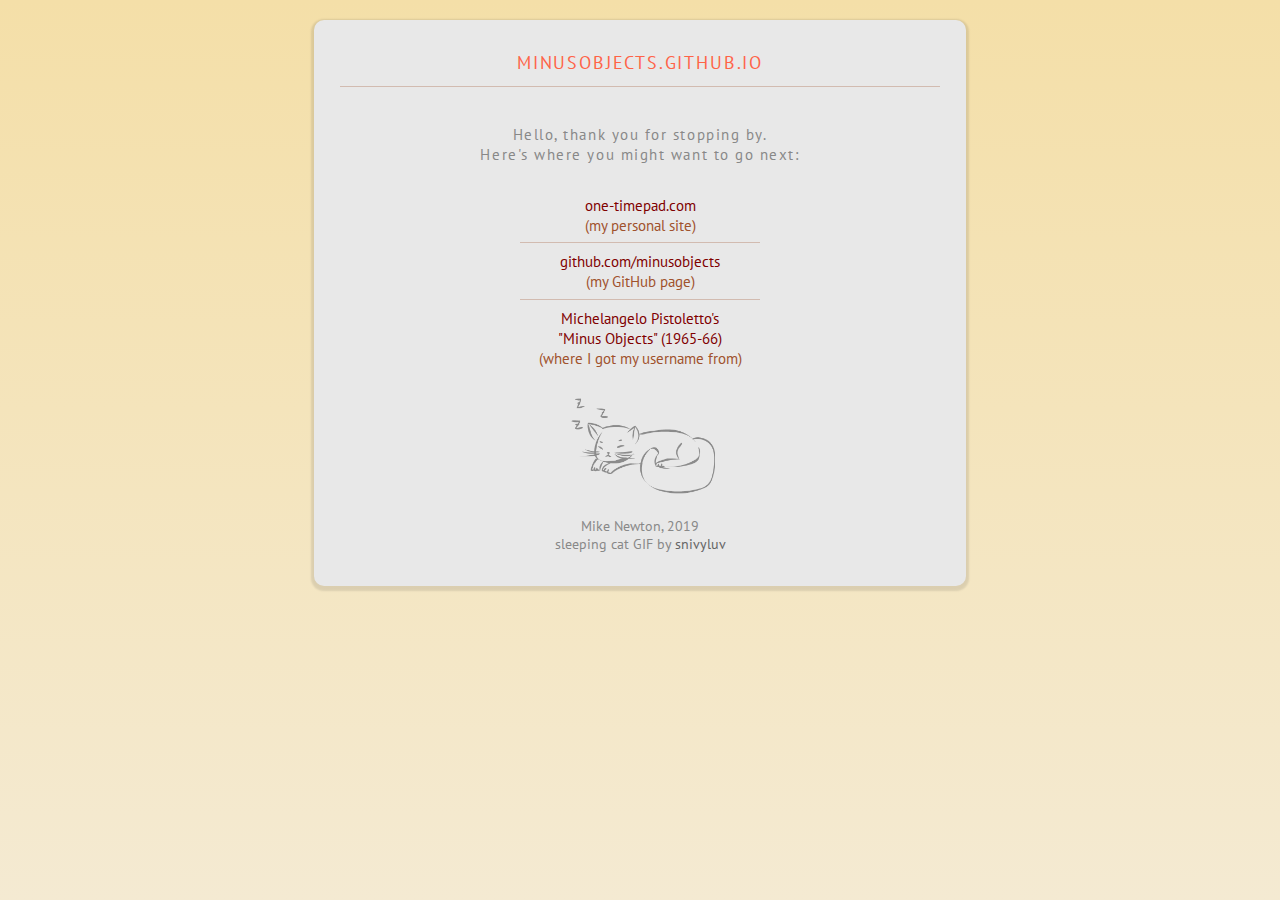
==== commit 650e7fe6: "Update index, May 2019" ====
--- a/index.html
+++ b/index.html
@@ -38,9 +38,9 @@
         position: relative;
         width: 80%;
         max-width: 600px;
-        height: 450px;
+        min-height: 450px;
         margin: 20px auto 0 auto;
-        padding: 30px 26px;
+        padding: 30px 26px 33px;
         background-color: #e8e8e8;
         color: #888;
         border-radius: 10px;
@@ -59,7 +59,7 @@
       }
 
       .intSection {
-        margin-top: 40px;
+        margin-top: 30px;
         text-align: center;
       }
 
@@ -113,15 +113,18 @@
             <hr/>
             <a href="http://github.com/minusobjects">github.com/minusobjects</a><br/>
             (my GitHub page)
+            <hr/>
+            <a href="http://origin.www.luhringaugustine.com/exhibitions/michelangelo-pistoletto3">Michelangelo Pistoletto's <br/>"Minus Objects" (1965-66)</a><br/>
+            (where I got my username from)
           </div>
           <br/><br/>
           <img src="Cat-Gif-Mod.gif" width="150px"/>
           <br/><br/>
-          Mike Newton, 2018<br/>
+          Mike Newton, 2019<br/>
           sleeping cat GIF by <a href="https://snivyluv.deviantart.com/art/Kitty-Cat-Sleeping-Gif-522289520">snivyluv</a>
         </div>
       </div>
     </div>
-    <!-- Mike Newton &#174; 2018 -->
+    <!-- Mike Newton &#174; 2019 -->
   </body>
 </html>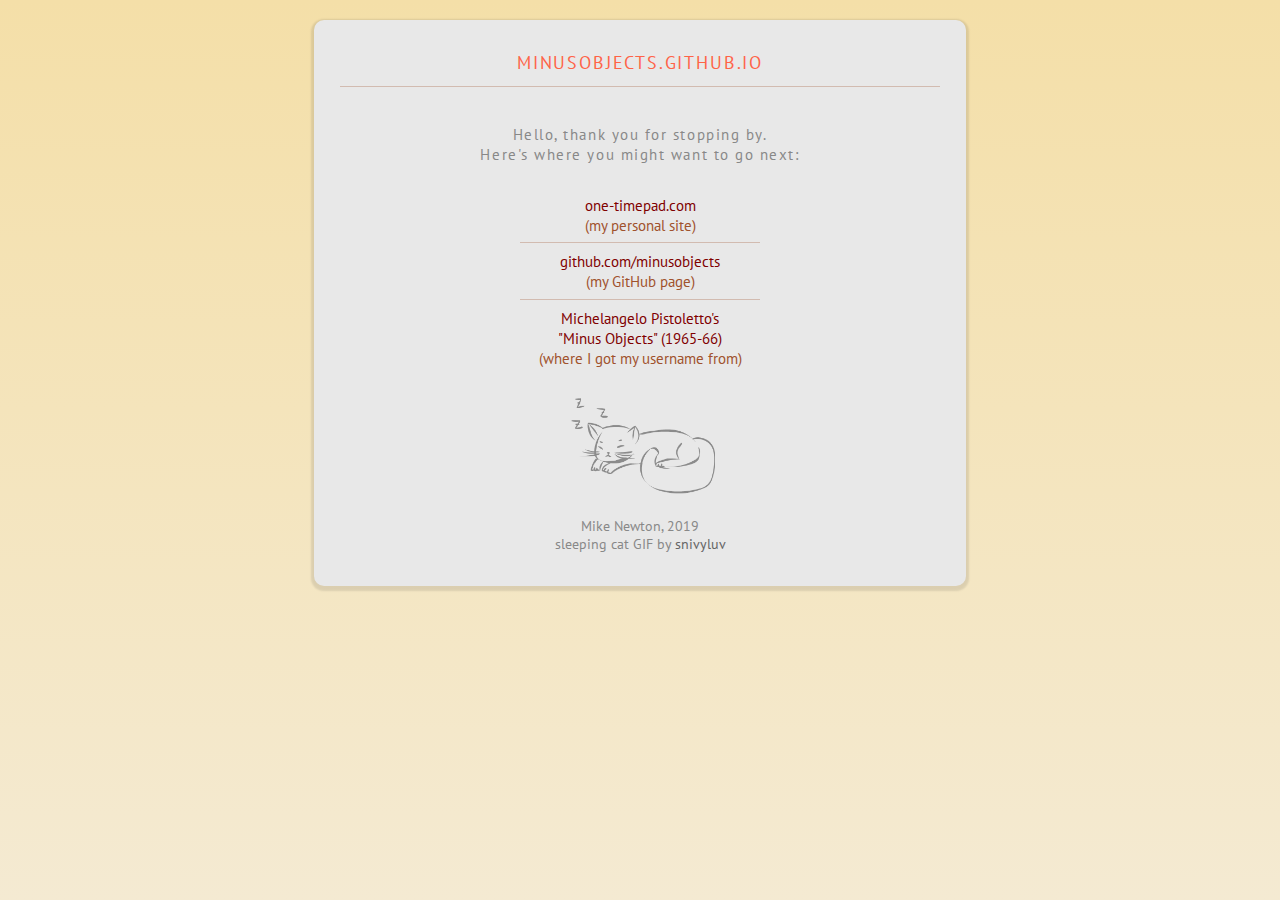
==== commit d3dfc822: "Change link" ====
--- a/index.html
+++ b/index.html
@@ -114,7 +114,7 @@
             <a href="http://github.com/minusobjects">github.com/minusobjects</a><br/>
             (my GitHub page)
             <hr/>
-            <a href="http://origin.www.luhringaugustine.com/exhibitions/michelangelo-pistoletto3">Michelangelo Pistoletto's <br/>"Minus Objects" (1965-66)</a><br/>
+            <a href="https://www.luhringaugustine.com/exhibitions/michelangelo-pistoletto3">Michelangelo Pistoletto's <br/>"Minus Objects" (1965-66)</a><br/>
             (where I got my username from)
           </div>
           <br/><br/>
